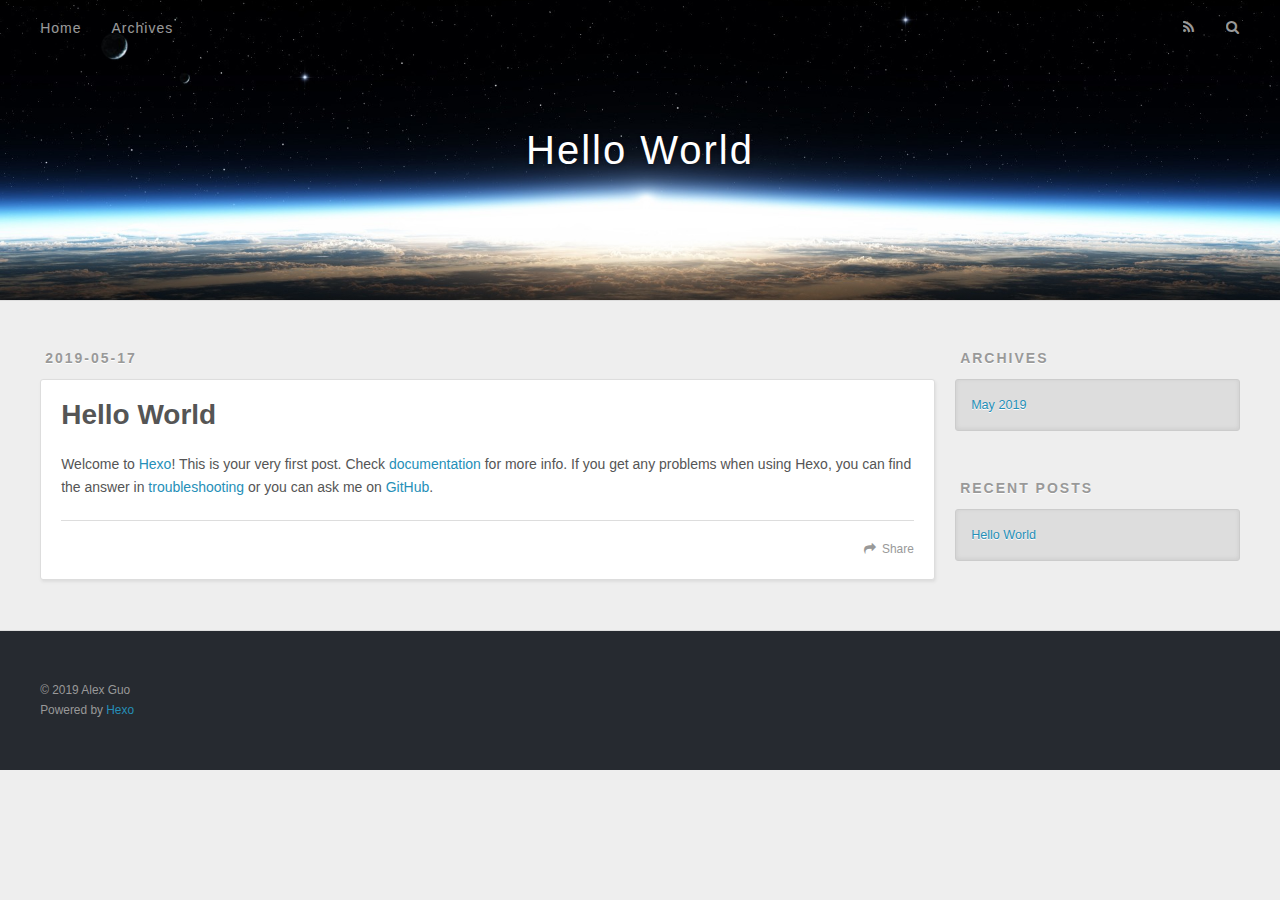
==== index.html @ f81eb91c "Site updated: 2019-05-17 14:21:00" ====
<!DOCTYPE html>
<html>
<head><meta name="generator" content="Hexo 3.8.0">
  <meta charset="utf-8">
  

  
  <title>Hello World</title>
  <meta name="viewport" content="width=device-width, initial-scale=1, maximum-scale=1">
  <meta property="og:type" content="website">
<meta property="og:title" content="Hello World">
<meta property="og:url" content="http://yoursite.com/index.html">
<meta property="og:site_name" content="Hello World">
<meta property="og:locale" content="default">
<meta name="twitter:card" content="summary">
<meta name="twitter:title" content="Hello World">
  
    <link rel="alternate" href="/atom.xml" title="Hello World" type="application/atom+xml">
  
  
    <link rel="icon" href="/favicon.png">
  
  
    <link href="//fonts.googleapis.com/css?family=Source+Code+Pro" rel="stylesheet" type="text/css">
  
  <link rel="stylesheet" href="/css/style.css">
</head>
</html>
<body>
  <div id="container">
    <div id="wrap">
      <header id="header">
  <div id="banner"></div>
  <div id="header-outer" class="outer">
    <div id="header-title" class="inner">
      <h1 id="logo-wrap">
        <a href="/" id="logo">Hello World</a>
      </h1>
      
    </div>
    <div id="header-inner" class="inner">
      <nav id="main-nav">
        <a id="main-nav-toggle" class="nav-icon"></a>
        
          <a class="main-nav-link" href="/">Home</a>
        
          <a class="main-nav-link" href="/archives">Archives</a>
        
      </nav>
      <nav id="sub-nav">
        
          <a id="nav-rss-link" class="nav-icon" href="/atom.xml" title="RSS Feed"></a>
        
        <a id="nav-search-btn" class="nav-icon" title="Search"></a>
      </nav>
      <div id="search-form-wrap">
        <form action="//google.com/search" method="get" accept-charset="UTF-8" class="search-form"><input type="search" name="q" class="search-form-input" placeholder="Search"><button type="submit" class="search-form-submit">&#xF002;</button><input type="hidden" name="sitesearch" value="http://yoursite.com"></form>
      </div>
    </div>
  </div>
</header>
      <div class="outer">
        <section id="main">
  
    <article id="post-hello-world" class="article article-type-post" itemscope itemprop="blogPost">
  <div class="article-meta">
    <a href="/2019/05/17/hello-world/" class="article-date">
  <time datetime="2019-05-17T05:44:57.804Z" itemprop="datePublished">2019-05-17</time>
</a>
    
  </div>
  <div class="article-inner">
    
    
      <header class="article-header">
        
  
    <h1 itemprop="name">
      <a class="article-title" href="/2019/05/17/hello-world/">Hello World</a>
    </h1>
  

      </header>
    
    <div class="article-entry" itemprop="articleBody">
      
        <p>Welcome to <a href="https://hexo.io/" target="_blank" rel="noopener">Hexo</a>! This is your very first post. Check <a href="https://hexo.io/docs/" target="_blank" rel="noopener">documentation</a> for more info. If you get any problems when using Hexo, you can find the answer in <a href="https://hexo.io/docs/troubleshooting.html" target="_blank" rel="noopener">troubleshooting</a> or you can ask me on <a href="https://github.com/hexojs/hexo/issues" target="_blank" rel="noopener">GitHub</a>.</p>

      
    </div>
    <footer class="article-footer">
      <a data-url="http://yoursite.com/2019/05/17/hello-world/" data-id="cjvrp2e180000jglfq7l2kq38" class="article-share-link">Share</a>
      
      
    </footer>
  </div>
  
</article>


  


</section>
        
          <aside id="sidebar">
  
    

  
    

  
    
  
    
  <div class="widget-wrap">
    <h3 class="widget-title">Archives</h3>
    <div class="widget">
      <ul class="archive-list"><li class="archive-list-item"><a class="archive-list-link" href="/archives/2019/05/">May 2019</a></li></ul>
    </div>
  </div>


  
    
  <div class="widget-wrap">
    <h3 class="widget-title">Recent Posts</h3>
    <div class="widget">
      <ul>
        
          <li>
            <a href="/2019/05/17/hello-world/">Hello World</a>
          </li>
        
      </ul>
    </div>
  </div>

  
</aside>
        
      </div>
      <footer id="footer">
  
  <div class="outer">
    <div id="footer-info" class="inner">
      &copy; 2019 Alex Guo<br>
      Powered by <a href="http://hexo.io/" target="_blank">Hexo</a>
    </div>
  </div>
</footer>
    </div>
    <nav id="mobile-nav">
  
    <a href="/" class="mobile-nav-link">Home</a>
  
    <a href="/archives" class="mobile-nav-link">Archives</a>
  
</nav>
    

<script src="//ajax.googleapis.com/ajax/libs/jquery/2.0.3/jquery.min.js"></script>


  <link rel="stylesheet" href="/fancybox/jquery.fancybox.css">
  <script src="/fancybox/jquery.fancybox.pack.js"></script>


<script src="/js/script.js"></script>



  </div>
</body>
</html>
---- css/style.css ----
body {
  width: 100%;
}
body:before,
body:after {
  content: "";
  display: table;
}
body:after {
  clear: both;
}
html,
body,
div,
span,
applet,
object,
iframe,
h1,
h2,
h3,
h4,
h5,
h6,
p,
blockquote,
pre,
a,
abbr,
acronym,
address,
big,
cite,
code,
del,
dfn,
em,
img,
ins,
kbd,
q,
s,
samp,
small,
strike,
strong,
sub,
sup,
tt,
var,
dl,
dt,
dd,
ol,
ul,
li,
fieldset,
form,
label,
legend,
table,
caption,
tbody,
tfoot,
thead,
tr,
th,
td {
  margin: 0;
  padding: 0;
  border: 0;
  outline: 0;
  font-weight: inherit;
  font-style: inherit;
  font-family: inherit;
  font-size: 100%;
  vertical-align: baseline;
}
body {
  line-height: 1;
  color: #000;
  background: #fff;
}
ol,
ul {
  list-style: none;
}
table {
  border-collapse: separate;
  border-spacing: 0;
  vertical-align: middle;
}
caption,
th,
td {
  text-align: left;
  font-weight: normal;
  vertical-align: middle;
}
a img {
  border: none;
}
input,
button {
  margin: 0;
  padding: 0;
}
input::-moz-focus-inner,
button::-moz-focus-inner {
  border: 0;
  padding: 0;
}
@font-face {
  font-family: FontAwesome;
  font-style: normal;
  font-weight: normal;
  src: url("fonts/fontawesome-webfont.eot?v=#4.0.3");
  src: url("fonts/fontawesome-webfont.eot?#iefix&v=#4.0.3") format("embedded-opentype"), url("fonts/fontawesome-webfont.woff?v=#4.0.3") format("woff"), url("fonts/fontawesome-webfont.ttf?v=#4.0.3") format("truetype"), url("fonts/fontawesome-webfont.svg#fontawesomeregular?v=#4.0.3") format("svg");
}
html,
body,
#container {
  height: 100%;
}
body {
  background: #eee;
  font: 14px -apple-system, BlinkMacSystemFont, "Segoe UI", "Roboto", "Oxygen", "Ubuntu", "Cantarell", "Fira Sans", "Droid Sans", "Helvetica Neue", sans-serif;
  -webkit-text-size-adjust: 100%;
}
.outer {
  max-width: 1220px;
  margin: 0 auto;
  padding: 0 20px;
}
.outer:before,
.outer:after {
  content: "";
  display: table;
}
.outer:after {
  clear: both;
}
.inner {
  display: inline;
  float: left;
  width: 98.33333333333333%;
  margin: 0 0.833333333333333%;
}
.left,
.alignleft {
  float: left;
}
.right,
.alignright {
  float: right;
}
.clear {
  clear: both;
}
#container {
  position: relative;
}
.mobile-nav-on {
  overflow: hidden;
}
#wrap {
  height: 100%;
  width: 100%;
  position: absolute;
  top: 0;
  left: 0;
  -webkit-transition: 0.2s ease-out;
  -moz-transition: 0.2s ease-out;
  -ms-transition: 0.2s ease-out;
  transition: 0.2s ease-out;
  z-index: 1;
  background: #eee;
}
.mobile-nav-on #wrap {
  left: 280px;
}
@media screen and (min-width: 768px) {
  #main {
    display: inline;
    float: left;
    width: 73.33333333333333%;
    margin: 0 0.833333333333333%;
  }
}
.article-date,
.article-category-link,
.archive-year,
.widget-title {
  text-decoration: none;
  text-transform: uppercase;
  letter-spacing: 2px;
  color: #999;
  margin-bottom: 1em;
  margin-left: 5px;
  line-height: 1em;
  text-shadow: 0 1px #fff;
  font-weight: bold;
}
.article-inner,
.archive-article-inner {
  background: #fff;
  -webkit-box-shadow: 1px 2px 3px #ddd;
  box-shadow: 1px 2px 3px #ddd;
  border: 1px solid #ddd;
  border-radius: 3px;
}
.article-entry h1,
.widget h1 {
  font-size: 2em;
}
.article-entry h2,
.widget h2 {
  font-size: 1.5em;
}
.article-entry h3,
.widget h3 {
  font-size: 1.3em;
}
.article-entry h4,
.widget h4 {
  font-size: 1.2em;
}
.article-entry h5,
.widget h5 {
  font-size: 1em;
}
.article-entry h6,
.widget h6 {
  font-size: 1em;
  color: #999;
}
.article-entry hr,
.widget hr {
  border: 1px dashed #ddd;
}
.article-entry strong,
.widget strong {
  font-weight: bold;
}
.article-entry em,
.widget em,
.article-entry cite,
.widget cite {
  font-style: italic;
}
.article-entry sup,
.widget sup,
.article-entry sub,
.widget sub {
  font-size: 0.75em;
  line-height: 0;
  position: relative;
  vertical-align: baseline;
}
.article-entry sup,
.widget sup {
  top: -0.5em;
}
.article-entry sub,
.widget sub {
  bottom: -0.2em;
}
.article-entry small,
.widget small {
  font-size: 0.85em;
}
.article-entry acronym,
.widget acronym,
.article-entry abbr,
.widget abbr {
  border-bottom: 1px dotted;
}
.article-entry ul,
.widget ul,
.article-entry ol,
.widget ol,
.article-entry dl,
.widget dl {
  margin: 0 20px;
  line-height: 1.6em;
}
.article-entry ul ul,
.widget ul ul,
.article-entry ol ul,
.widget ol ul,
.article-entry ul ol,
.widget ul ol,
.article-entry ol ol,
.widget ol ol {
  margin-top: 0;
  margin-bottom: 0;
}
.article-entry ul,
.widget ul {
  list-style: disc;
}
.article-entry ol,
.widget ol {
  list-style: decimal;
}
.article-entry dt,
.widget dt {
  font-weight: bold;
}
#header {
  height: 300px;
  position: relative;
  border-bottom: 1px solid #ddd;
}
#header:before,
#header:after {
  content: "";
  position: absolute;
  left: 0;
  right: 0;
  height: 40px;
}
#header:before {
  top: 0;
  background: -webkit-linear-gradient(rgba(0,0,0,0.2), transparent);
  background: -moz-linear-gradient(rgba(0,0,0,0.2), transparent);
  background: -ms-linear-gradient(rgba(0,0,0,0.2), transparent);
  background: linear-gradient(rgba(0,0,0,0.2), transparent);
}
#header:after {
  bottom: 0;
  background: -webkit-linear-gradient(transparent, rgba(0,0,0,0.2));
  background: -moz-linear-gradient(transparent, rgba(0,0,0,0.2));
  background: -ms-linear-gradient(transparent, rgba(0,0,0,0.2));
  background: linear-gradient(transparent, rgba(0,0,0,0.2));
}
#header-outer {
  height: 100%;
  position: relative;
}
#header-inner {
  position: relative;
  overflow: hidden;
}
#banner {
  position: absolute;
  top: 0;
  left: 0;
  width: 100%;
  height: 100%;
  background: url("images/banner.jpg") center #000;
  -webkit-background-size: cover;
  -moz-background-size: cover;
  background-size: cover;
  z-index: -1;
}
#header-title {
  text-align: center;
  height: 40px;
  position: absolute;
  top: 50%;
  left: 0;
  margin-top: -20px;
}
#logo,
#subtitle {
  text-decoration: none;
  color: #fff;
  font-weight: 300;
  text-shadow: 0 1px 4px rgba(0,0,0,0.3);
}
#logo {
  font-size: 40px;
  line-height: 40px;
  letter-spacing: 2px;
}
#subtitle {
  font-size: 16px;
  line-height: 16px;
  letter-spacing: 1px;
}
#subtitle-wrap {
  margin-top: 16px;
}
#main-nav {
  float: left;
  margin-left: -15px;
}
.nav-icon,
.main-nav-link {
  float: left;
  color: #fff;
  opacity: 0.6;
  text-decoration: none;
  text-shadow: 0 1px rgba(0,0,0,0.2);
  -webkit-transition: opacity 0.2s;
  -moz-transition: opacity 0.2s;
  -ms-transition: opacity 0.2s;
  transition: opacity 0.2s;
  display: block;
  padding: 20px 15px;
}
.nav-icon:hover,
.main-nav-link:hover {
  opacity: 1;
}
.nav-icon {
  font-family: FontAwesome;
  text-align: center;
  font-size: 14px;
  width: 14px;
  height: 14px;
  padding: 20px 15px;
  position: relative;
  cursor: pointer;
}
.main-nav-link {
  font-weight: 300;
  letter-spacing: 1px;
}
@media screen and (max-width: 479px) {
  .main-nav-link {
    display: none;
  }
}
#main-nav-toggle {
  display: none;
}
#main-nav-toggle:before {
  content: "\f0c9";
}
@media screen and (max-width: 479px) {
  #main-nav-toggle {
    display: block;
  }
}
#sub-nav {
  float: right;
  margin-right: -15px;
}
#nav-rss-link:before {
  content: "\f09e";
}
#nav-search-btn:before {
  content: "\f002";
}
#search-form-wrap {
  position: absolute;
  top: 15px;
  width: 150px;
  height: 30px;
  right: -150px;
  opacity: 0;
  -webkit-transition: 0.2s ease-out;
  -moz-transition: 0.2s ease-out;
  -ms-transition: 0.2s ease-out;
  transition: 0.2s ease-out;
}
#search-form-wrap.on {
  opacity: 1;
  right: 0;
}
@media screen and (max-width: 479px) {
  #search-form-wrap {
    width: 100%;
    right: -100%;
  }
}
.search-form {
  position: absolute;
  top: 0;
  left: 0;
  right: 0;
  background: #fff;
  padding: 5px 15px;
  border-radius: 15px;
  -webkit-box-shadow: 0 0 10px rgba(0,0,0,0.3);
  box-shadow: 0 0 10px rgba(0,0,0,0.3);
}
.search-form-input {
  border: none;
  background: none;
  color: #555;
  width: 100%;
  font: 13px -apple-system, BlinkMacSystemFont, "Segoe UI", "Roboto", "Oxygen", "Ubuntu", "Cantarell", "Fira Sans", "Droid Sans", "Helvetica Neue", sans-serif;
  outline: none;
}
.search-form-input::-webkit-search-results-decoration,
.search-form-input::-webkit-search-cancel-button {
  -webkit-appearance: none;
}
.search-form-submit {
  position: absolute;
  top: 50%;
  right: 10px;
  margin-top: -7px;
  font: 13px FontAwesome;
  border: none;
  background: none;
  color: #bbb;
  cursor: pointer;
}
.search-form-submit:hover,
.search-form-submit:focus {
  color: #777;
}
.article {
  margin: 50px 0;
}
.article-inner {
  overflow: hidden;
}
.article-meta:before,
.article-meta:after {
  content: "";
  display: table;
}
.article-meta:after {
  clear: both;
}
.article-date {
  float: left;
}
.article-category {
  float: left;
  line-height: 1em;
  color: #ccc;
  text-shadow: 0 1px #fff;
  margin-left: 8px;
}
.article-category:before {
  content: "\2022";
}
.article-category-link {
  margin: 0 12px 1em;
}
.article-header {
  padding: 20px 20px 0;
}
.article-title {
  text-decoration: none;
  font-size: 2em;
  font-weight: bold;
  color: #555;
  line-height: 1.1em;
  -webkit-transition: color 0.2s;
  -moz-transition: color 0.2s;
  -ms-transition: color 0.2s;
  transition: color 0.2s;
}
a.article-title:hover {
  color: #258fb8;
}
.article-entry {
  color: #555;
  padding: 0 20px;
}
.article-entry:before,
.article-entry:after {
  content: "";
  display: table;
}
.article-entry:after {
  clear: both;
}
.article-entry p,
.article-entry table {
  line-height: 1.6em;
  margin: 1.6em 0;
}
.article-entry h1,
.article-entry h2,
.article-entry h3,
.article-entry h4,
.article-entry h5,
.article-entry h6 {
  font-weight: bold;
}
.article-entry h1,
.article-entry h2,
.article-entry h3,
.article-entry h4,
.article-entry h5,
.article-entry h6 {
  line-height: 1.1em;
  margin: 1.1em 0;
}
.article-entry a {
  color: #258fb8;
  text-decoration: none;
}
.article-entry a:hover {
  text-decoration: underline;
}
.article-entry ul,
.article-entry ol,
.article-entry dl {
  margin-top: 1.6em;
  margin-bottom: 1.6em;
}
.article-entry img,
.article-entry video {
  max-width: 100%;
  height: auto;
  display: block;
  margin: auto;
}
.article-entry iframe {
  border: none;
}
.article-entry table {
  width: 100%;
  border-collapse: collapse;
  border-spacing: 0;
}
.article-entry th {
  font-weight: bold;
  border-bottom: 3px solid #ddd;
  padding-bottom: 0.5em;
}
.article-entry td {
  border-bottom: 1px solid #ddd;
  padding: 10px 0;
}
.article-entry blockquote {
  font-family: Georgia, "Times New Roman", serif;
  font-size: 1.4em;
  margin: 1.6em 20px;
  text-align: center;
}
.article-entry blockquote footer {
  font-size: 14px;
  margin: 1.6em 0;
  font-family: -apple-system, BlinkMacSystemFont, "Segoe UI", "Roboto", "Oxygen", "Ubuntu", "Cantarell", "Fira Sans", "Droid Sans", "Helvetica Neue", sans-serif;
}
.article-entry blockquote footer cite:before {
  content: "—";
  padding: 0 0.5em;
}
.article-entry .pullquote {
  text-align: left;
  width: 45%;
  margin: 0;
}
.article-entry .pullquote.left {
  margin-left: 0.5em;
  margin-right: 1em;
}
.article-entry .pullquote.right {
  margin-right: 0.5em;
  margin-left: 1em;
}
.article-entry .caption {
  color: #999;
  display: block;
  font-size: 0.9em;
  margin-top: 0.5em;
  position: relative;
  text-align: center;
}
.article-entry .video-container {
  position: relative;
  padding-top: 56.25%;
  height: 0;
  overflow: hidden;
}
.article-entry .video-container iframe,
.article-entry .video-container object,
.article-entry .video-container embed {
  position: absolute;
  top: 0;
  left: 0;
  width: 100%;
  height: 100%;
  margin-top: 0;
}
.article-more-link a {
  display: inline-block;
  line-height: 1em;
  padding: 6px 15px;
  border-radius: 15px;
  background: #eee;
  color: #999;
  text-shadow: 0 1px #fff;
  text-decoration: none;
}
.article-more-link a:hover {
  background: #258fb8;
  color: #fff;
  text-decoration: none;
  text-shadow: 0 1px #1e7293;
}
.article-footer {
  font-size: 0.85em;
  line-height: 1.6em;
  border-top: 1px solid #ddd;
  padding-top: 1.6em;
  margin: 0 20px 20px;
}
.article-footer:before,
.article-footer:after {
  content: "";
  display: table;
}
.article-footer:after {
  clear: both;
}
.article-footer a {
  color: #999;
  text-decoration: none;
}
.article-footer a:hover {
  color: #555;
}
.article-tag-list-item {
  float: left;
  margin-right: 10px;
}
.article-tag-list-link:before {
  content: "#";
}
.article-comment-link {
  float: right;
}
.article-comment-link:before {
  content: "\f075";
  font-family: FontAwesome;
  padding-right: 8px;
}
.article-share-link {
  cursor: pointer;
  float: right;
  margin-left: 20px;
}
.article-share-link:before {
  content: "\f064";
  font-family: FontAwesome;
  padding-right: 6px;
}
#article-nav {
  position: relative;
}
#article-nav:before,
#article-nav:after {
  content: "";
  display: table;
}
#article-nav:after {
  clear: both;
}
@media screen and (min-width: 768px) {
  #article-nav {
    margin: 50px 0;
  }
  #article-nav:before {
    width: 8px;
    height: 8px;
    position: absolute;
    top: 50%;
    left: 50%;
    margin-top: -4px;
    margin-left: -4px;
    content: "";
    border-radius: 50%;
    background: #ddd;
    -webkit-box-shadow: 0 1px 2px #fff;
    box-shadow: 0 1px 2px #fff;
  }
}
.article-nav-link-wrap {
  text-decoration: none;
  text-shadow: 0 1px #fff;
  color: #999;
  -webkit-box-sizing: border-box;
  -moz-box-sizing: border-box;
  box-sizing: border-box;
  margin-top: 50px;
  text-align: center;
  display: block;
}
.article-nav-link-wrap:hover {
  color: #555;
}
@media screen and (min-width: 768px) {
  .article-nav-link-wrap {
    width: 50%;
    margin-top: 0;
  }
}
@media screen and (min-width: 768px) {
  #article-nav-newer {
    float: left;
    text-align: right;
    padding-right: 20px;
  }
}
@media screen and (min-width: 768px) {
  #article-nav-older {
    float: right;
    text-align: left;
    padding-left: 20px;
  }
}
.article-nav-caption {
  text-transform: uppercase;
  letter-spacing: 2px;
  color: #ddd;
  line-height: 1em;
  font-weight: bold;
}
#article-nav-newer .article-nav-caption {
  margin-right: -2px;
}
.article-nav-title {
  font-size: 0.85em;
  line-height: 1.6em;
  margin-top: 0.5em;
}
.article-share-box {
  position: absolute;
  display: none;
  background: #fff;
  -webkit-box-shadow: 1px 2px 10px rgba(0,0,0,0.2);
  box-shadow: 1px 2px 10px rgba(0,0,0,0.2);
  border-radius: 3px;
  margin-left: -145px;
  overflow: hidden;
  z-index: 1;
}
.article-share-box.on {
  display: block;
}
.article-share-input {
  width: 100%;
  background: none;
  -webkit-box-sizing: border-box;
  -moz-box-sizing: border-box;
  box-sizing: border-box;
  font: 14px -apple-system, BlinkMacSystemFont, "Segoe UI", "Roboto", "Oxygen", "Ubuntu", "Cantarell", "Fira Sans", "Droid Sans", "Helvetica Neue", sans-serif;
  padding: 0 15px;
  color: #555;
  outline: none;
  border: 1px solid #ddd;
  border-radius: 3px 3px 0 0;
  height: 36px;
  line-height: 36px;
}
.article-share-links {
  background: #eee;
}
.article-share-links:before,
.article-share-links:after {
  content: "";
  display: table;
}
.article-share-links:after {
  clear: both;
}
.article-share-twitter,
.article-share-facebook,
.article-share-pinterest,
.article-share-google {
  width: 50px;
  height: 36px;
  display: block;
  float: left;
  position: relative;
  color: #999;
  text-shadow: 0 1px #fff;
}
.article-share-twitter:before,
.article-share-facebook:before,
.article-share-pinterest:before,
.article-share-google:before {
  font-size: 20px;
  font-family: FontAwesome;
  width: 20px;
  height: 20px;
  position: absolute;
  top: 50%;
  left: 50%;
  margin-top: -10px;
  margin-left: -10px;
  text-align: center;
}
.article-share-twitter:hover,
.article-share-facebook:hover,
.article-share-pinterest:hover,
.article-share-google:hover {
  color: #fff;
}
.article-share-twitter:before {
  content: "\f099";
}
.article-share-twitter:hover {
  background: #00aced;
  text-shadow: 0 1px #008abe;
}
.article-share-facebook:before {
  content: "\f09a";
}
.article-share-facebook:hover {
  background: #3b5998;
  text-shadow: 0 1px #2f477a;
}
.article-share-pinterest:before {
  content: "\f0d2";
}
.article-share-pinterest:hover {
  background: #cb2027;
  text-shadow: 0 1px #a21a1f;
}
.article-share-google:before {
  content: "\f0d5";
}
.article-share-google:hover {
  background: #dd4b39;
  text-shadow: 0 1px #be3221;
}
.article-gallery {
  background: #000;
  position: relative;
}
.article-gallery-photos {
  position: relative;
  overflow: hidden;
}
.article-gallery-img {
  display: none;
  max-width: 100%;
}
.article-gallery-img:first-child {
  display: block;
}
.article-gallery-img.loaded {
  position: absolute;
  display: block;
}
.article-gallery-img img {
  display: block;
  max-width: 100%;
  margin: 0 auto;
}
#comments {
  background: #fff;
  -webkit-box-shadow: 1px 2px 3px #ddd;
  box-shadow: 1px 2px 3px #ddd;
  padding: 20px;
  border: 1px solid #ddd;
  border-radius: 3px;
  margin: 50px 0;
}
#comments a {
  color: #258fb8;
}
.archives-wrap {
  margin: 50px 0;
}
.archives:before,
.archives:after {
  content: "";
  display: table;
}
.archives:after {
  clear: both;
}
.archive-year-wrap {
  margin-bottom: 1em;
}
.archives {
  -webkit-column-gap: 10px;
  -moz-column-gap: 10px;
  column-gap: 10px;
}
@media screen and (min-width: 480px) and (max-width: 767px) {
  .archives {
    -webkit-column-count: 2;
    -moz-column-count: 2;
    column-count: 2;
  }
}
@media screen and (min-width: 768px) {
  .archives {
    -webkit-column-count: 3;
    -moz-column-count: 3;
    column-count: 3;
  }
}
.archive-article {
  -webkit-column-break-inside: avoid;
  page-break-inside: avoid;
  overflow: hidden;
  break-inside: avoid-column;
}
.archive-article-inner {
  padding: 10px;
  margin-bottom: 15px;
}
.archive-article-title {
  text-decoration: none;
  font-weight: bold;
  color: #555;
  -webkit-transition: color 0.2s;
  -moz-transition: color 0.2s;
  -ms-transition: color 0.2s;
  transition: color 0.2s;
  line-height: 1.6em;
}
.archive-article-title:hover {
  color: #258fb8;
}
.archive-article-footer {
  margin-top: 1em;
}
.archive-article-date {
  color: #999;
  text-decoration: none;
  font-size: 0.85em;
  line-height: 1em;
  margin-bottom: 0.5em;
  display: block;
}
#page-nav {
  margin: 50px auto;
  background: #fff;
  -webkit-box-shadow: 1px 2px 3px #ddd;
  box-shadow: 1px 2px 3px #ddd;
  border: 1px solid #ddd;
  border-radius: 3px;
  text-align: center;
  color: #999;
  overflow: hidden;
}
#page-nav:before,
#page-nav:after {
  content: "";
  display: table;
}
#page-nav:after {
  clear: both;
}
#page-nav a,
#page-nav span {
  padding: 10px 20px;
  line-height: 1;
  height: 2ex;
}
#page-nav a {
  color: #999;
  text-decoration: none;
}
#page-nav a:hover {
  background: #999;
  color: #fff;
}
#page-nav .prev {
  float: left;
}
#page-nav .next {
  float: right;
}
#page-nav .page-number {
  display: inline-block;
}
@media screen and (max-width: 479px) {
  #page-nav .page-number {
    display: none;
  }
}
#page-nav .current {
  color: #555;
  font-weight: bold;
}
#page-nav .space {
  color: #ddd;
}
#footer {
  background: #262a30;
  padding: 50px 0;
  border-top: 1px solid #ddd;
  color: #999;
}
#footer a {
  color: #258fb8;
  text-decoration: none;
}
#footer a:hover {
  text-decoration: underline;
}
#footer-info {
  line-height: 1.6em;
  font-size: 0.85em;
}
.article-entry pre,
.article-entry .highlight {
  background: #2d2d2d;
  margin: 0 -20px;
  padding: 15px 20px;
  border-style: solid;
  border-color: #ddd;
  border-width: 1px 0;
  overflow: auto;
  color: #ccc;
  line-height: 22.400000000000002px;
}
.article-entry .highlight .gutter pre,
.article-entry .gist .gist-file .gist-data .line-numbers {
  color: #666;
  font-size: 0.85em;
}
.article-entry pre,
.article-entry code {
  font-family: "Source Code Pro", Consolas, Monaco, Menlo, Consolas, monospace;
}
.article-entry code {
  background: #eee;
  text-shadow: 0 1px #fff;
  padding: 0 0.3em;
}
.article-entry pre code {
  background: none;
  text-shadow: none;
  padding: 0;
}
.article-entry .highlight pre {
  border: none;
  margin: 0;
  padding: 0;
}
.article-entry .highlight table {
  margin: 0;
  width: auto;
}
.article-entry .highlight td {
  border: none;
  padding: 0;
}
.article-entry .highlight figcaption {
  font-size: 0.85em;
  color: #999;
  line-height: 1em;
  margin-bottom: 1em;
}
.article-entry .highlight figcaption:before,
.article-entry .highlight figcaption:after {
  content: "";
  display: table;
}
.article-entry .highlight figcaption:after {
  clear: both;
}
.article-entry .highlight figcaption a {
  float: right;
}
.article-entry .highlight .gutter pre {
  text-align: right;
  padding-right: 20px;
}
.article-entry .highlight .line {
  height: 22.400000000000002px;
}
.article-entry .highlight .line.marked {
  background: #515151;
}
.article-entry .gist {
  margin: 0 -20px;
  border-style: solid;
  border-color: #ddd;
  border-width: 1px 0;
  background: #2d2d2d;
  padding: 15px 20px 15px 0;
}
.article-entry .gist .gist-file {
  border: none;
  font-family: "Source Code Pro", Consolas, Monaco, Menlo, Consolas, monospace;
  margin: 0;
}
.article-entry .gist .gist-file .gist-data {
  background: none;
  border: none;
}
.article-entry .gist .gist-file .gist-data .line-numbers {
  background: none;
  border: none;
  padding: 0 20px 0 0;
}
.article-entry .gist .gist-file .gist-data .line-data {
  padding: 0 !important;
}
.article-entry .gist .gist-file .highlight {
  margin: 0;
  padding: 0;
  border: none;
}
.article-entry .gist .gist-file .gist-meta {
  background: #2d2d2d;
  color: #999;
  font: 0.85em -apple-system, BlinkMacSystemFont, "Segoe UI", "Roboto", "Oxygen", "Ubuntu", "Cantarell", "Fira Sans", "Droid Sans", "Helvetica Neue", sans-serif;
  text-shadow: 0 0;
  padding: 0;
  margin-top: 1em;
  margin-left: 20px;
}
.article-entry .gist .gist-file .gist-meta a {
  color: #258fb8;
  font-weight: normal;
}
.article-entry .gist .gist-file .gist-meta a:hover {
  text-decoration: underline;
}
pre .comment,
pre .title {
  color: #999;
}
pre .variable,
pre .attribute,
pre .tag,
pre .regexp,
pre .ruby .constant,
pre .xml .tag .title,
pre .xml .pi,
pre .xml .doctype,
pre .html .doctype,
pre .css .id,
pre .css .class,
pre .css .pseudo {
  color: #f2777a;
}
pre .number,
pre .preprocessor,
pre .built_in,
pre .literal,
pre .params,
pre .constant {
  color: #f99157;
}
pre .class,
pre .ruby .class .title,
pre .css .rules .attribute {
  color: #9c9;
}
pre .string,
pre .value,
pre .inheritance,
pre .header,
pre .ruby .symbol,
pre .xml .cdata {
  color: #9c9;
}
pre .css .hexcolor {
  color: #6cc;
}
pre .function,
pre .python .decorator,
pre .python .title,
pre .ruby .function .title,
pre .ruby .title .keyword,
pre .perl .sub,
pre .javascript .title,
pre .coffeescript .title {
  color: #69c;
}
pre .keyword,
pre .javascript .function {
  color: #c9c;
}
@media screen and (max-width: 479px) {
  #mobile-nav {
    position: absolute;
    top: 0;
    left: 0;
    width: 280px;
    height: 100%;
    background: #191919;
    border-right: 1px solid #fff;
  }
}
@media screen and (max-width: 479px) {
  .mobile-nav-link {
    display: block;
    color: #999;
    text-decoration: none;
    padding: 15px 20px;
    font-weight: bold;
  }
  .mobile-nav-link:hover {
    color: #fff;
  }
}
@media screen and (min-width: 768px) {
  #sidebar {
    display: inline;
    float: left;
    width: 23.333333333333332%;
    margin: 0 0.833333333333333%;
  }
}
.widget-wrap {
  margin: 50px 0;
}
.widget {
  color: #777;
  text-shadow: 0 1px #fff;
  background: #ddd;
  -webkit-box-shadow: 0 -1px 4px #ccc inset;
  box-shadow: 0 -1px 4px #ccc inset;
  border: 1px solid #ccc;
  padding: 15px;
  border-radius: 3px;
}
.widget a {
  color: #258fb8;
  text-decoration: none;
}
.widget a:hover {
  text-decoration: underline;
}
.widget ul ul,
.widget ol ul,
.widget dl ul,
.widget ul ol,
.widget ol ol,
.widget dl ol,
.widget ul dl,
.widget ol dl,
.widget dl dl {
  margin-left: 15px;
  list-style: disc;
}
.widget {
  line-height: 1.6em;
  word-wrap: break-word;
  font-size: 0.9em;
}
.widget ul,
.widget ol {
  list-style: none;
  margin: 0;
}
.widget ul ul,
.widget ol ul,
.widget ul ol,
.widget ol ol {
  margin: 0 20px;
}
.widget ul ul,
.widget ol ul {
  list-style: disc;
}
.widget ul ol,
.widget ol ol {
  list-style: decimal;
}
.category-list-count,
.tag-list-count,
.archive-list-count {
  padding-left: 5px;
  color: #999;
  font-size: 0.85em;
}
.category-list-count:before,
.tag-list-count:before,
.archive-list-count:before {
  content: "(";
}
.category-list-count:after,
.tag-list-count:after,
.archive-list-count:after {
  content: ")";
}
.tagcloud a {
  margin-right: 5px;
  display: inline-block;
}
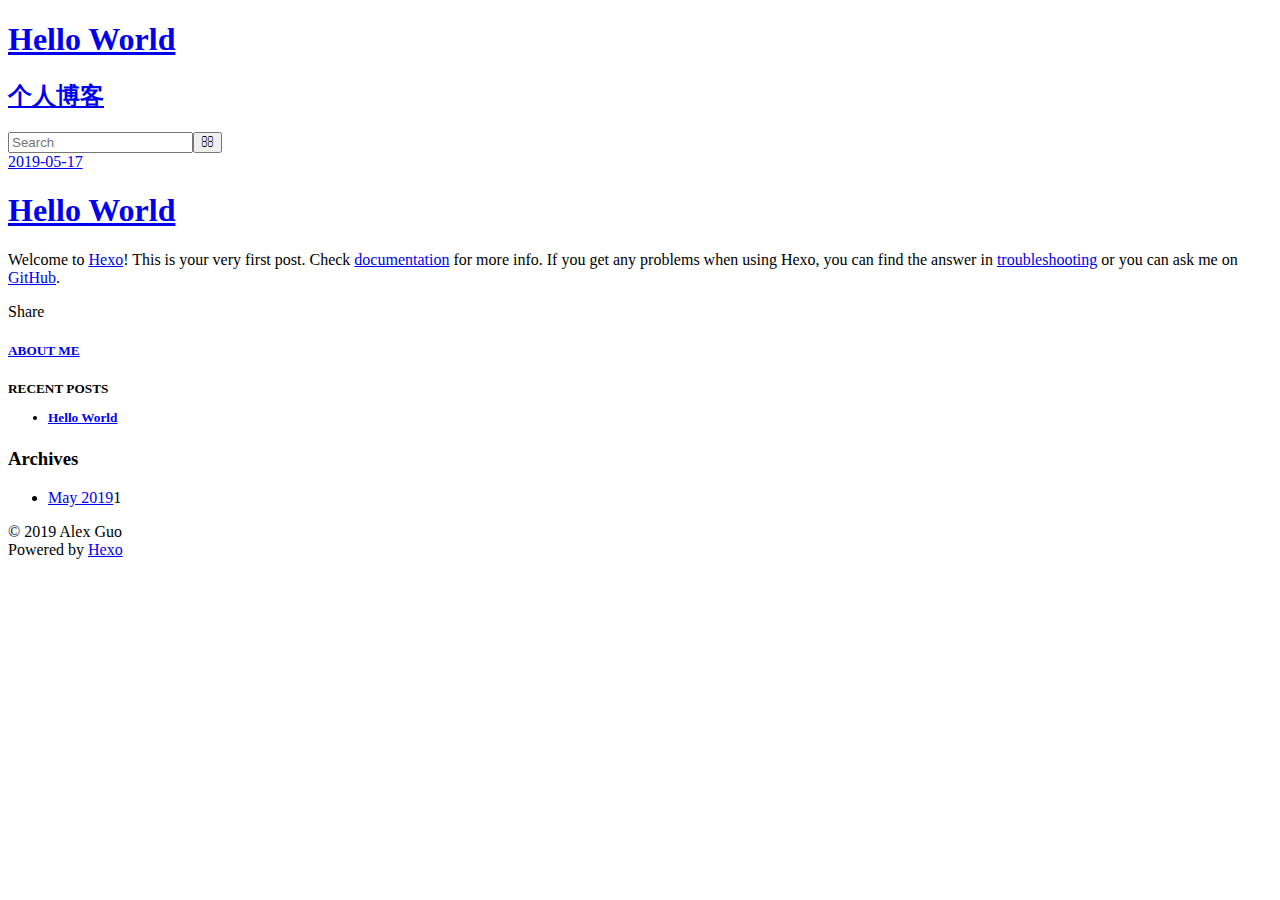
==== commit 8419b719: "Site updated: 2019-05-17 14:25:16" ====
--- a/index.html
+++ b/index.html
@@ -2,8 +2,6 @@
 <html>
 <head><meta name="generator" content="Hexo 3.8.0">
   <meta charset="utf-8">
-  
-
   
   <title>Hello World</title>
   <meta name="viewport" content="width=device-width, initial-scale=1, maximum-scale=1">
@@ -15,15 +13,13 @@
 <meta name="twitter:card" content="summary">
 <meta name="twitter:title" content="Hello World">
   
-    <link rel="alternate" href="/atom.xml" title="Hello World" type="application/atom+xml">
-  
-  
-    <link rel="icon" href="/favicon.png">
   
   
     <link href="//fonts.googleapis.com/css?family=Source+Code+Pro" rel="stylesheet" type="text/css">
   
   <link rel="stylesheet" href="/css/style.css">
+  
+
 </head>
 </html>
 <body>
@@ -37,19 +33,17 @@
         <a href="/" id="logo">Hello World</a>
       </h1>
       
+        <h2 id="subtitle-wrap">
+          <a href="/" id="subtitle">个人博客</a>
+        </h2>
+      
     </div>
     <div id="header-inner" class="inner">
       <nav id="main-nav">
         <a id="main-nav-toggle" class="nav-icon"></a>
         
-          <a class="main-nav-link" href="/">Home</a>
-        
-          <a class="main-nav-link" href="/archives">Archives</a>
-        
       </nav>
       <nav id="sub-nav">
-        
-          <a id="nav-rss-link" class="nav-icon" href="/atom.xml" title="RSS Feed"></a>
         
         <a id="nav-search-btn" class="nav-icon" title="Search"></a>
       </nav>
@@ -89,7 +83,7 @@
       
     </div>
     <footer class="article-footer">
-      <a data-url="http://yoursite.com/2019/05/17/hello-world/" data-id="cjvrp2e180000jglfq7l2kq38" class="article-share-link">Share</a>
+      <a data-url="http://yoursite.com/2019/05/17/hello-world/" data-id="cjvrp7uyl0000ozlfxs4bjruu" class="article-share-link">Share</a>
       
       
     </footer>
@@ -100,42 +94,65 @@
 
   
 
-
 </section>
         
           <aside id="sidebar">
   
-    
+    <!-- Featured Tags -->
+
+  
+    <!-- Short About -->
+<section class="visible-md visible-lg">
+    <h5><a href="/about/">ABOUT ME</a></h5>
+    <div class="short-about">
+
+        
+
+        
+
+        <!-- SNS Link -->
+        <ul class="list-inline">
+            
+            
+            
+
+            
+
+            
+
+            
+            
+            
+            
+        </ul>
+    </div>
+</section>
 
   
     
+  <h5>RECENT POSTS
+  <div class="widget">
+    <ul>
+      
+        <li>
+          <a href="/2019/05/17/hello-world/">Hello World</a>
+        </li>
+      
+    </ul>
+  </div>
+</h5>
+  
+    <!-- Friends Blog -->
 
-  
-    
   
     
   <div class="widget-wrap">
     <h3 class="widget-title">Archives</h3>
     <div class="widget">
-      <ul class="archive-list"><li class="archive-list-item"><a class="archive-list-link" href="/archives/2019/05/">May 2019</a></li></ul>
+      <ul class="archive-list"><li class="archive-list-item"><a class="archive-list-link" href="/archives/2019/05/">May 2019</a><span class="archive-list-count">1</span></li></ul>
     </div>
   </div>
 
-
-  
-    
-  <div class="widget-wrap">
-    <h3 class="widget-title">Recent Posts</h3>
-    <div class="widget">
-      <ul>
-        
-          <li>
-            <a href="/2019/05/17/hello-world/">Hello World</a>
-          </li>
-        
-      </ul>
-    </div>
-  </div>
 
   
 </aside>
@@ -153,23 +170,14 @@
     </div>
     <nav id="mobile-nav">
   
-    <a href="/" class="mobile-nav-link">Home</a>
-  
-    <a href="/archives" class="mobile-nav-link">Archives</a>
-  
 </nav>
     
 
 <script src="//ajax.googleapis.com/ajax/libs/jquery/2.0.3/jquery.min.js"></script>
 
 
-  <link rel="stylesheet" href="/fancybox/jquery.fancybox.css">
-  <script src="/fancybox/jquery.fancybox.pack.js"></script>
-
 
 <script src="/js/script.js"></script>
-
-
 
   </div>
 </body>
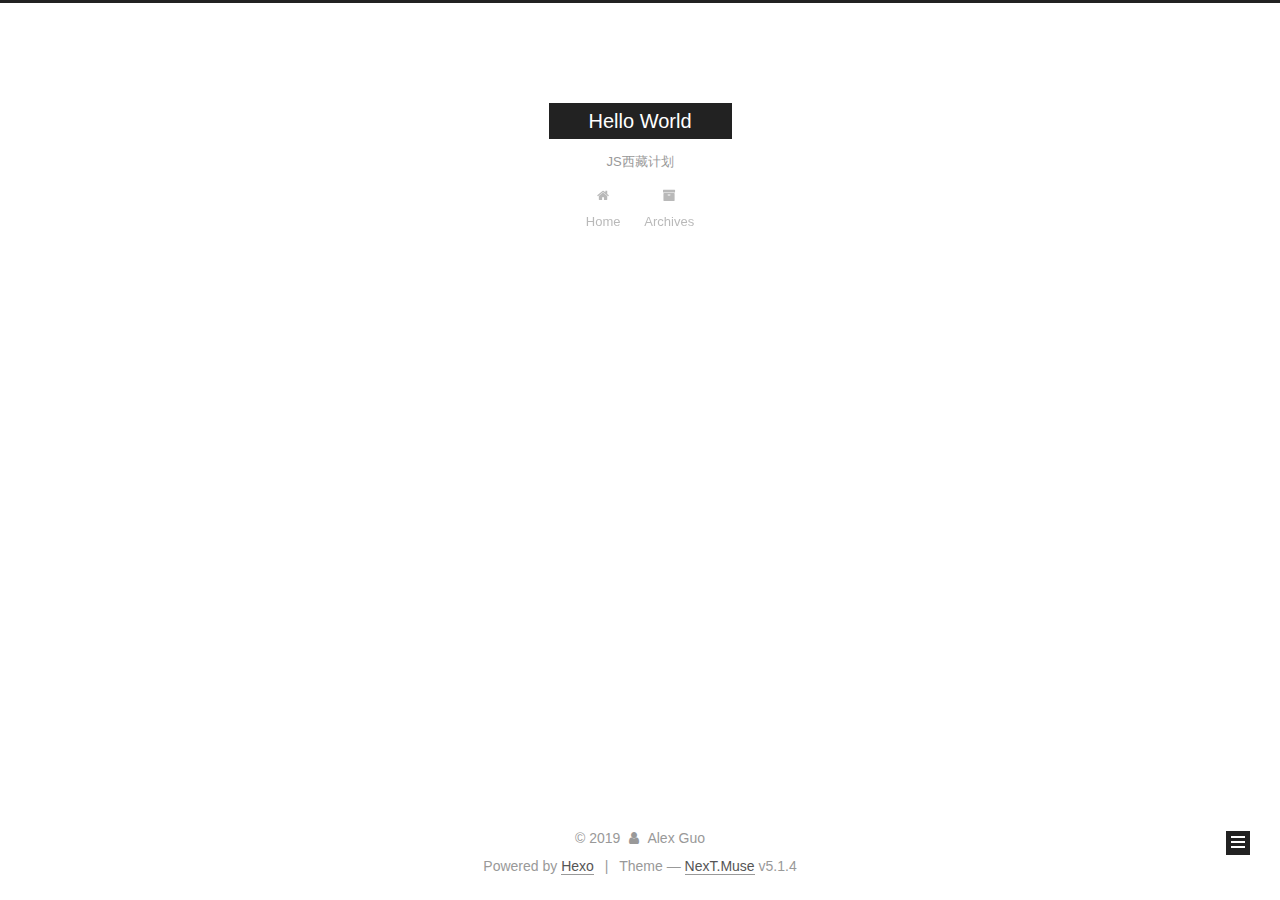
==== commit 9df006d4: "Site updated: 2019-05-17 14:35:00" ====
--- a/index.html
+++ b/index.html
@@ -1,184 +1,612 @@
 <!DOCTYPE html>
-<html>
+
+
+
+  
+
+
+<html class="theme-next muse use-motion" lang="zh">
 <head><meta name="generator" content="Hexo 3.8.0">
-  <meta charset="utf-8">
-  
-  <title>Hello World</title>
-  <meta name="viewport" content="width=device-width, initial-scale=1, maximum-scale=1">
-  <meta property="og:type" content="website">
+  <meta charset="UTF-8">
+<meta http-equiv="X-UA-Compatible" content="IE=edge">
+<meta name="viewport" content="width=device-width, initial-scale=1, maximum-scale=1">
+<meta name="theme-color" content="#222">
+
+
+
+
+
+
+
+
+
+<meta http-equiv="Cache-Control" content="no-transform">
+<meta http-equiv="Cache-Control" content="no-siteapp">
+
+
+
+
+
+
+
+
+
+
+
+
+
+
+
+
+  
+  
+  <link href="/lib/fancybox/source/jquery.fancybox.css?v=2.1.5" rel="stylesheet" type="text/css">
+
+
+
+
+
+
+
+<link href="/lib/font-awesome/css/font-awesome.min.css?v=4.6.2" rel="stylesheet" type="text/css">
+
+<link href="/css/main.css?v=5.1.4" rel="stylesheet" type="text/css">
+
+
+  <link rel="apple-touch-icon" sizes="180x180" href="/images/apple-touch-icon-next.png?v=5.1.4">
+
+
+  <link rel="icon" type="image/png" sizes="32x32" href="/images/favicon-32x32-next.png?v=5.1.4">
+
+
+  <link rel="icon" type="image/png" sizes="16x16" href="/images/favicon-16x16-next.png?v=5.1.4">
+
+
+  <link rel="mask-icon" href="/images/logo.svg?v=5.1.4" color="#222">
+
+
+
+
+
+  <meta name="keywords" content="Hexo, NexT">
+
+
+
+
+
+
+
+
+
+
+<meta name="description" content="Alex的个人博客，主要涉及到编程（JS，CSS, Node，Linux, shell等），个人提升学习.">
+<meta name="keywords" content="JS，CSS, Node">
+<meta property="og:type" content="website">
 <meta property="og:title" content="Hello World">
 <meta property="og:url" content="http://yoursite.com/index.html">
 <meta property="og:site_name" content="Hello World">
-<meta property="og:locale" content="default">
+<meta property="og:description" content="Alex的个人博客，主要涉及到编程（JS，CSS, Node，Linux, shell等），个人提升学习.">
+<meta property="og:locale" content="zh">
 <meta name="twitter:card" content="summary">
 <meta name="twitter:title" content="Hello World">
-  
-  
-  
-    <link href="//fonts.googleapis.com/css?family=Source+Code+Pro" rel="stylesheet" type="text/css">
-  
-  <link rel="stylesheet" href="/css/style.css">
-  
+<meta name="twitter:description" content="Alex的个人博客，主要涉及到编程（JS，CSS, Node，Linux, shell等），个人提升学习.">
+
+
+
+<script type="text/javascript" id="hexo.configurations">
+  var NexT = window.NexT || {};
+  var CONFIG = {
+    root: '/',
+    scheme: 'Muse',
+    version: '5.1.4',
+    sidebar: {"position":"left","display":"post","offset":12,"b2t":false,"scrollpercent":false,"onmobile":false},
+    fancybox: true,
+    tabs: true,
+    motion: {"enable":true,"async":false,"transition":{"post_block":"fadeIn","post_header":"slideDownIn","post_body":"slideDownIn","coll_header":"slideLeftIn","sidebar":"slideUpIn"}},
+    duoshuo: {
+      userId: '0',
+      author: 'Author'
+    },
+    algolia: {
+      applicationID: '',
+      apiKey: '',
+      indexName: '',
+      hits: {"per_page":10},
+      labels: {"input_placeholder":"Search for Posts","hits_empty":"We didn't find any results for the search: ${query}","hits_stats":"${hits} results found in ${time} ms"}
+    }
+  };
+</script>
+
+
+
+  <link rel="canonical" href="http://yoursite.com/">
+
+
+
+
+
+  <title>Hello World</title>
+  
+
+
+
+
+
+
+
 
 </head>
-</html>
-<body>
-  <div id="container">
-    <div id="wrap">
-      <header id="header">
-  <div id="banner"></div>
-  <div id="header-outer" class="outer">
-    <div id="header-title" class="inner">
-      <h1 id="logo-wrap">
-        <a href="/" id="logo">Hello World</a>
-      </h1>
-      
-        <h2 id="subtitle-wrap">
-          <a href="/" id="subtitle">个人博客</a>
-        </h2>
-      
+
+<body itemscope itemtype="http://schema.org/WebPage" lang="zh">
+
+  
+  
+    
+  
+
+  <div class="container sidebar-position-left 
+  page-home">
+    <div class="headband"></div>
+
+    <header id="header" class="header" itemscope itemtype="http://schema.org/WPHeader">
+      <div class="header-inner"><div class="site-brand-wrapper">
+  <div class="site-meta ">
+    
+
+    <div class="custom-logo-site-title">
+      <a href="/" class="brand" rel="start">
+        <span class="logo-line-before"><i></i></span>
+        <span class="site-title">Hello World</span>
+        <span class="logo-line-after"><i></i></span>
+      </a>
     </div>
-    <div id="header-inner" class="inner">
-      <nav id="main-nav">
-        <a id="main-nav-toggle" class="nav-icon"></a>
-        
-      </nav>
-      <nav id="sub-nav">
-        
-        <a id="nav-search-btn" class="nav-icon" title="Search"></a>
-      </nav>
-      <div id="search-form-wrap">
-        <form action="//google.com/search" method="get" accept-charset="UTF-8" class="search-form"><input type="search" name="q" class="search-form-input" placeholder="Search"><button type="submit" class="search-form-submit">&#xF002;</button><input type="hidden" name="sitesearch" value="http://yoursite.com"></form>
-      </div>
+      
+        <p class="site-subtitle">JS西藏计划</p>
+      
+  </div>
+
+  <div class="site-nav-toggle">
+    <button>
+      <span class="btn-bar"></span>
+      <span class="btn-bar"></span>
+      <span class="btn-bar"></span>
+    </button>
+  </div>
+</div>
+
+<nav class="site-nav">
+  
+
+  
+    <ul id="menu" class="menu">
+      
+        
+        <li class="menu-item menu-item-home">
+          <a href="/" rel="section">
+            
+              <i class="menu-item-icon fa fa-fw fa-home"></i> <br>
+            
+            Home
+          </a>
+        </li>
+      
+        
+        <li class="menu-item menu-item-archives">
+          <a href="/archives/" rel="section">
+            
+              <i class="menu-item-icon fa fa-fw fa-archive"></i> <br>
+            
+            Archives
+          </a>
+        </li>
+      
+
+      
+    </ul>
+  
+
+  
+</nav>
+
+
+
+ </div>
+    </header>
+
+    <main id="main" class="main">
+      <div class="main-inner">
+        <div class="content-wrap">
+          <div id="content" class="content">
+            
+  <section id="posts" class="posts-expand">
+    
+      
+
+  
+
+  
+  
+  
+
+  <article class="post post-type-normal" itemscope itemtype="http://schema.org/Article">
+  
+  
+  
+  <div class="post-block">
+    <link itemprop="mainEntityOfPage" href="http://yoursite.com/2019/05/17/hello-world/">
+
+    <span hidden itemprop="author" itemscope itemtype="http://schema.org/Person">
+      <meta itemprop="name" content="Alex Guo">
+      <meta itemprop="description" content>
+      <meta itemprop="image" content="/images/avatar.gif">
+    </span>
+
+    <span hidden itemprop="publisher" itemscope itemtype="http://schema.org/Organization">
+      <meta itemprop="name" content="Hello World">
+    </span>
+
+    
+      <header class="post-header">
+
+        
+        
+          <h1 class="post-title" itemprop="name headline">
+                
+                <a class="post-title-link" href="/2019/05/17/hello-world/" itemprop="url">Hello World</a></h1>
+        
+
+        <div class="post-meta">
+          <span class="post-time">
+            
+              <span class="post-meta-item-icon">
+                <i class="fa fa-calendar-o"></i>
+              </span>
+              
+                <span class="post-meta-item-text">Posted on</span>
+              
+              <time title="Post created" itemprop="dateCreated datePublished" datetime="2019-05-17T13:44:57+08:00">
+                2019-05-17
+              </time>
+            
+
+            
+
+            
+          </span>
+
+          
+
+          
+            
+          
+
+          
+          
+
+          
+
+          
+
+          
+
+        </div>
+      </header>
+    
+
+    
+    
+    
+    <div class="post-body" itemprop="articleBody">
+
+      
+      
+
+      
+        
+          
+            <p>Welcome to <a href="https://hexo.io/" target="_blank" rel="noopener">Hexo</a>! This is your very first post. Check <a href="https://hexo.io/docs/" target="_blank" rel="noopener">documentation</a> for more info. If you get any problems when using Hexo, you can find the answer in <a href="https://hexo.io/docs/troubleshooting.html" target="_blank" rel="noopener">troubleshooting</a> or you can ask me on <a href="https://github.com/hexojs/hexo/issues" target="_blank" rel="noopener">GitHub</a>.</p>
+
+          
+        
+      
+    </div>
+    
+    
+    
+
+    
+
+    
+
+    
+
+    <footer class="post-footer">
+      
+
+      
+
+      
+
+      
+      
+        <div class="post-eof"></div>
+      
+    </footer>
+  </div>
+  
+  
+  
+  </article>
+
+
+    
+  </section>
+
+  
+
+
+          </div>
+          
+
+
+          
+
+        </div>
+        
+          
+  
+  <div class="sidebar-toggle">
+    <div class="sidebar-toggle-line-wrap">
+      <span class="sidebar-toggle-line sidebar-toggle-line-first"></span>
+      <span class="sidebar-toggle-line sidebar-toggle-line-middle"></span>
+      <span class="sidebar-toggle-line sidebar-toggle-line-last"></span>
     </div>
   </div>
-</header>
-      <div class="outer">
-        <section id="main">
-  
-    <article id="post-hello-world" class="article article-type-post" itemscope itemprop="blogPost">
-  <div class="article-meta">
-    <a href="/2019/05/17/hello-world/" class="article-date">
-  <time datetime="2019-05-17T05:44:57.804Z" itemprop="datePublished">2019-05-17</time>
-</a>
-    
+
+  <aside id="sidebar" class="sidebar">
+    
+    <div class="sidebar-inner">
+
+      
+
+      
+
+      <section class="site-overview-wrap sidebar-panel sidebar-panel-active">
+        <div class="site-overview">
+          <div class="site-author motion-element" itemprop="author" itemscope itemtype="http://schema.org/Person">
+            
+              <p class="site-author-name" itemprop="name">Alex Guo</p>
+              <p class="site-description motion-element" itemprop="description">Alex的个人博客，主要涉及到编程（JS，CSS, Node，Linux, shell等），个人提升学习.</p>
+          </div>
+
+          <nav class="site-state motion-element">
+
+            
+              <div class="site-state-item site-state-posts">
+              
+                <a href="/archives/">
+              
+                  <span class="site-state-item-count">1</span>
+                  <span class="site-state-item-name">posts</span>
+                </a>
+              </div>
+            
+
+            
+
+            
+
+          </nav>
+
+          
+
+          
+
+          
+          
+
+          
+          
+
+          
+
+        </div>
+      </section>
+
+      
+
+      
+
+    </div>
+  </aside>
+
+
+        
+      </div>
+    </main>
+
+    <footer id="footer" class="footer">
+      <div class="footer-inner">
+        <div class="copyright">&copy; <span itemprop="copyrightYear">2019</span>
+  <span class="with-love">
+    <i class="fa fa-user"></i>
+  </span>
+  <span class="author" itemprop="copyrightHolder">Alex Guo</span>
+
+  
+</div>
+
+
+  <div class="powered-by">Powered by <a class="theme-link" target="_blank" href="https://hexo.io">Hexo</a></div>
+
+
+
+  <span class="post-meta-divider">|</span>
+
+
+
+  <div class="theme-info">Theme &mdash; <a class="theme-link" target="_blank" href="https://github.com/iissnan/hexo-theme-next">NexT.Muse</a> v5.1.4</div>
+
+
+
+
+        
+
+
+
+
+
+
+
+        
+      </div>
+    </footer>
+
+    
+      <div class="back-to-top">
+        <i class="fa fa-arrow-up"></i>
+        
+      </div>
+    
+
+    
+
   </div>
-  <div class="article-inner">
-    
-    
-      <header class="article-header">
-        
-  
-    <h1 itemprop="name">
-      <a class="article-title" href="/2019/05/17/hello-world/">Hello World</a>
-    </h1>
-  
-
-      </header>
-    
-    <div class="article-entry" itemprop="articleBody">
-      
-        <p>Welcome to <a href="https://hexo.io/" target="_blank" rel="noopener">Hexo</a>! This is your very first post. Check <a href="https://hexo.io/docs/" target="_blank" rel="noopener">documentation</a> for more info. If you get any problems when using Hexo, you can find the answer in <a href="https://hexo.io/docs/troubleshooting.html" target="_blank" rel="noopener">troubleshooting</a> or you can ask me on <a href="https://github.com/hexojs/hexo/issues" target="_blank" rel="noopener">GitHub</a>.</p>
-
-      
-    </div>
-    <footer class="article-footer">
-      <a data-url="http://yoursite.com/2019/05/17/hello-world/" data-id="cjvrp7uyl0000ozlfxs4bjruu" class="article-share-link">Share</a>
-      
-      
-    </footer>
-  </div>
-  
-</article>
-
-
-  
-
-</section>
-        
-          <aside id="sidebar">
-  
-    <!-- Featured Tags -->
-
-  
-    <!-- Short About -->
-<section class="visible-md visible-lg">
-    <h5><a href="/about/">ABOUT ME</a></h5>
-    <div class="short-about">
-
-        
-
-        
-
-        <!-- SNS Link -->
-        <ul class="list-inline">
-            
-            
-            
-
-            
-
-            
-
-            
-            
-            
-            
-        </ul>
-    </div>
-</section>
-
-  
-    
-  <h5>RECENT POSTS
-  <div class="widget">
-    <ul>
-      
-        <li>
-          <a href="/2019/05/17/hello-world/">Hello World</a>
-        </li>
-      
-    </ul>
-  </div>
-</h5>
-  
-    <!-- Friends Blog -->
-
-  
-    
-  <div class="widget-wrap">
-    <h3 class="widget-title">Archives</h3>
-    <div class="widget">
-      <ul class="archive-list"><li class="archive-list-item"><a class="archive-list-link" href="/archives/2019/05/">May 2019</a><span class="archive-list-count">1</span></li></ul>
-    </div>
-  </div>
-
-
-  
-</aside>
-        
-      </div>
-      <footer id="footer">
-  
-  <div class="outer">
-    <div id="footer-info" class="inner">
-      &copy; 2019 Alex Guo<br>
-      Powered by <a href="http://hexo.io/" target="_blank">Hexo</a>
-    </div>
-  </div>
-</footer>
-    </div>
-    <nav id="mobile-nav">
-  
-</nav>
-    
-
-<script src="//ajax.googleapis.com/ajax/libs/jquery/2.0.3/jquery.min.js"></script>
-
-
-
-<script src="/js/script.js"></script>
-
-  </div>
+
+  
+
+<script type="text/javascript">
+  if (Object.prototype.toString.call(window.Promise) !== '[object Function]') {
+    window.Promise = null;
+  }
+</script>
+
+
+
+
+
+
+
+
+
+  
+
+
+
+
+
+
+
+
+
+
+
+
+  
+  
+    <script type="text/javascript" src="/lib/jquery/index.js?v=2.1.3"></script>
+  
+
+  
+  
+    <script type="text/javascript" src="/lib/fastclick/lib/fastclick.min.js?v=1.0.6"></script>
+  
+
+  
+  
+    <script type="text/javascript" src="/lib/jquery_lazyload/jquery.lazyload.js?v=1.9.7"></script>
+  
+
+  
+  
+    <script type="text/javascript" src="/lib/velocity/velocity.min.js?v=1.2.1"></script>
+  
+
+  
+  
+    <script type="text/javascript" src="/lib/velocity/velocity.ui.min.js?v=1.2.1"></script>
+  
+
+  
+  
+    <script type="text/javascript" src="/lib/fancybox/source/jquery.fancybox.pack.js?v=2.1.5"></script>
+  
+
+
+  
+
+
+  <script type="text/javascript" src="/js/src/utils.js?v=5.1.4"></script>
+
+  <script type="text/javascript" src="/js/src/motion.js?v=5.1.4"></script>
+
+
+
+  
+  
+
+  
+
+  
+
+
+  <script type="text/javascript" src="/js/src/bootstrap.js?v=5.1.4"></script>
+
+
+
+  
+
+
+  
+
+
+
+
+	
+
+
+
+
+
+  
+
+
+
+
+
+  
+
+
+
+
+
+
+
+
+
+
+
+
+  
+
+
+
+
+
+  
+
+  
+
+  
+
+  
+  
+
+  
+
+  
+
+  
+
 </body>
-</html>+</html>
--- a/css/main.css
+++ b/css/main.css
@@ -0,0 +1,2662 @@
+/* normalize.css v3.0.2 | MIT License | git.io/normalize */
+html {
+  font-family: sans-serif; /* 1 */
+  -ms-text-size-adjust: 100%; /* 2 */
+  -webkit-text-size-adjust: 100%; /* 2 */
+}
+body {
+  margin: 0;
+}
+article,
+aside,
+details,
+figcaption,
+figure,
+footer,
+header,
+hgroup,
+main,
+menu,
+nav,
+section,
+summary {
+  display: block;
+}
+audio,
+canvas,
+progress,
+video {
+  display: inline-block; /* 1 */
+  vertical-align: baseline; /* 2 */
+}
+audio:not([controls]) {
+  display: none;
+  height: 0;
+}
+[hidden],
+template {
+  display: none;
+}
+a {
+  background-color: transparent;
+}
+a:active,
+a:hover {
+  outline: 0;
+}
+abbr[title] {
+  border-bottom: 1px dotted;
+}
+b,
+strong {
+  font-weight: bold;
+}
+dfn {
+  font-style: italic;
+}
+h1 {
+  font-size: 2em;
+  margin: 0.67em 0;
+}
+mark {
+  background: #ff0;
+  color: #000;
+}
+small {
+  font-size: 80%;
+}
+sub,
+sup {
+  font-size: 75%;
+  line-height: 0;
+  position: relative;
+  vertical-align: baseline;
+}
+sup {
+  top: -0.5em;
+}
+sub {
+  bottom: -0.25em;
+}
+img {
+  border: 0;
+}
+svg:not(:root) {
+  overflow: hidden;
+}
+figure {
+  margin: 1em 40px;
+}
+hr {
+  -moz-box-sizing: content-box;
+  box-sizing: content-box;
+  height: 0;
+}
+pre {
+  overflow: auto;
+}
+code,
+kbd,
+pre,
+samp {
+  font-family: monospace, monospace;
+  font-size: 1em;
+}
+button,
+input,
+optgroup,
+select,
+textarea {
+  color: inherit; /* 1 */
+  font: inherit; /* 2 */
+  margin: 0; /* 3 */
+}
+button {
+  overflow: visible;
+}
+button,
+select {
+  text-transform: none;
+}
+button,
+html input[type="button"],
+input[type="reset"],
+input[type="submit"] {
+  -webkit-appearance: button; /* 2 */
+  cursor: pointer; /* 3 */
+}
+button[disabled],
+html input[disabled] {
+  cursor: default;
+}
+button::-moz-focus-inner,
+input::-moz-focus-inner {
+  border: 0;
+  padding: 0;
+}
+input {
+  line-height: normal;
+}
+input[type="checkbox"],
+input[type="radio"] {
+  box-sizing: border-box; /* 1 */
+  padding: 0; /* 2 */
+}
+input[type="number"]::-webkit-inner-spin-button,
+input[type="number"]::-webkit-outer-spin-button {
+  height: auto;
+}
+input[type="search"] {
+  -webkit-appearance: textfield; /* 1 */
+  -moz-box-sizing: content-box;
+  -webkit-box-sizing: content-box; /* 2 */
+  box-sizing: content-box;
+}
+input[type="search"]::-webkit-search-cancel-button,
+input[type="search"]::-webkit-search-decoration {
+  -webkit-appearance: none;
+}
+fieldset {
+  border: 1px solid #c0c0c0;
+  margin: 0 2px;
+  padding: 0.35em 0.625em 0.75em;
+}
+legend {
+  border: 0; /* 1 */
+  padding: 0; /* 2 */
+}
+textarea {
+  overflow: auto;
+}
+optgroup {
+  font-weight: bold;
+}
+table {
+  border-collapse: collapse;
+  border-spacing: 0;
+}
+td,
+th {
+  padding: 0;
+}
+::selection {
+  background: #262a30;
+  color: #fff;
+}
+body {
+  position: relative;
+  font-family: 'Lato', "PingFang SC", "Microsoft YaHei", sans-serif;
+  font-size: 14px;
+  line-height: 2;
+  color: #555;
+  background: #fff;
+}
+@media (max-width: 767px) {
+  body {
+    padding-right: 0 !important;
+  }
+}
+@media (min-width: 768px) and (max-width: 991px) {
+  body {
+    padding-right: 0 !important;
+  }
+}
+@media (min-width: 1600px) {
+  body {
+    font-size: 16px;
+  }
+}
+h1,
+h2,
+h3,
+h4,
+h5,
+h6 {
+  margin: 0;
+  padding: 0;
+  font-weight: bold;
+  line-height: 1.5;
+  font-family: 'Lato', "PingFang SC", "Microsoft YaHei", sans-serif;
+}
+h2,
+h3,
+h4,
+h5,
+h6 {
+  margin: 20px 0 15px;
+}
+h1 {
+  font-size: 22px;
+}
+@media (max-width: 767px) {
+  h1 {
+    font-size: 18px;
+  }
+}
+h2 {
+  font-size: 20px;
+}
+@media (max-width: 767px) {
+  h2 {
+    font-size: 16px;
+  }
+}
+h3 {
+  font-size: 18px;
+}
+@media (max-width: 767px) {
+  h3 {
+    font-size: 14px;
+  }
+}
+h4 {
+  font-size: 16px;
+}
+@media (max-width: 767px) {
+  h4 {
+    font-size: 12px;
+  }
+}
+h5 {
+  font-size: 14px;
+}
+@media (max-width: 767px) {
+  h5 {
+    font-size: 10px;
+  }
+}
+h6 {
+  font-size: 12px;
+}
+@media (max-width: 767px) {
+  h6 {
+    font-size: 8px;
+  }
+}
+p {
+  margin: 0 0 20px 0;
+}
+a {
+  color: #555;
+  text-decoration: none;
+  outline: none;
+  border-bottom: 1px solid #999;
+  word-wrap: break-word;
+}
+a:hover {
+  color: #222;
+  border-bottom-color: #222;
+}
+blockquote {
+  margin: 0;
+  padding: 0;
+}
+img {
+  display: block;
+  margin: auto;
+  max-width: 100%;
+  height: auto;
+}
+hr {
+  margin: 40px 0;
+  height: 3px;
+  border: none;
+  background-color: #ddd;
+  background-image: repeating-linear-gradient(-45deg, #fff, #fff 4px, transparent 4px, transparent 8px);
+}
+blockquote {
+  padding: 0 15px;
+  color: #666;
+  border-left: 4px solid #ddd;
+}
+blockquote cite::before {
+  content: "-";
+  padding: 0 5px;
+}
+dt {
+  font-weight: 700;
+}
+dd {
+  margin: 0;
+  padding: 0;
+}
+kbd {
+  border: 1px solid #ccc;
+  border-radius: 0.2em;
+  box-shadow: 0.1em 0.1em 0.2em rgba(0,0,0,0.1);
+  background-color: #f9f9f9;
+  font-family: inherit;
+  background-image: -webkit-linear-gradient(top, #eee, #fff, #eee);
+  padding: 0.1em 0.3em;
+  white-space: nowrap;
+}
+.text-left {
+  text-align: left;
+}
+.text-center {
+  text-align: center;
+}
+.text-right {
+  text-align: right;
+}
+.text-justify {
+  text-align: justify;
+}
+.text-nowrap {
+  white-space: nowrap;
+}
+.text-lowercase {
+  text-transform: lowercase;
+}
+.text-uppercase {
+  text-transform: uppercase;
+}
+.text-capitalize {
+  text-transform: capitalize;
+}
+.center-block {
+  display: block;
+  margin-left: auto;
+  margin-right: auto;
+}
+.clearfix:before,
+.clearfix:after {
+  content: " ";
+  display: table;
+}
+.clearfix:after {
+  clear: both;
+}
+.pullquote {
+  width: 45%;
+}
+.pullquote.left {
+  float: left;
+  margin-left: 5px;
+  margin-right: 10px;
+}
+.pullquote.right {
+  float: right;
+  margin-left: 10px;
+  margin-right: 5px;
+}
+.affix.affix.affix {
+  position: fixed;
+}
+.translation {
+  margin-top: -20px;
+  font-size: 14px;
+  color: #999;
+}
+.scrollbar-measure {
+  width: 100px;
+  height: 100px;
+  overflow: scroll;
+  position: absolute;
+  top: -9999px;
+}
+.use-motion .motion-element {
+  opacity: 0;
+}
+table {
+  margin: 20px 0;
+  width: 100%;
+  border-collapse: collapse;
+  border-spacing: 0;
+  border: 1px solid #ddd;
+  font-size: 14px;
+  table-layout: fixed;
+  word-wrap: break-all;
+}
+table>tbody>tr:nth-of-type(odd) {
+  background-color: #f9f9f9;
+}
+table>tbody>tr:hover {
+  background-color: #f5f5f5;
+}
+caption,
+th,
+td {
+  padding: 8px;
+  text-align: left;
+  vertical-align: middle;
+  font-weight: normal;
+}
+th,
+td {
+  border-bottom: 3px solid #ddd;
+  border-right: 1px solid #eee;
+}
+th {
+  padding-bottom: 10px;
+  font-weight: 700;
+}
+td {
+  border-bottom-width: 1px;
+}
+html,
+body {
+  height: 100%;
+}
+.container {
+  position: relative;
+  min-height: 100%;
+}
+.header-inner {
+  margin: 0 auto;
+  padding: 100px 0 70px;
+  width: 700px;
+}
+@media (min-width: 1600px) {
+  .container .header-inner {
+    width: 900px;
+  }
+}
+.main {
+  padding-bottom: 150px;
+}
+.main-inner {
+  margin: 0 auto;
+  width: 700px;
+}
+@media (min-width: 1600px) {
+  .container .main-inner {
+    width: 900px;
+  }
+}
+.footer {
+  position: absolute;
+  left: 0;
+  bottom: 0;
+  width: 100%;
+  min-height: 50px;
+}
+.footer-inner {
+  box-sizing: border-box;
+  margin: 20px auto;
+  width: 700px;
+}
+@media (min-width: 1600px) {
+  .container .footer-inner {
+    width: 900px;
+  }
+}
+pre,
+.highlight {
+  overflow: auto;
+  margin: 20px 0;
+  padding: 0;
+  font-size: 13px;
+  color: #4d4d4c;
+  background: #f7f7f7;
+  line-height: 1.6;
+}
+pre,
+code {
+  font-family: consolas, Menlo, "PingFang SC", "Microsoft YaHei", monospace;
+}
+code {
+  padding: 2px 4px;
+  word-wrap: break-word;
+  color: #555;
+  background: #eee;
+  border-radius: 3px;
+  font-size: 13px;
+}
+pre {
+  padding: 10px;
+}
+pre code {
+  padding: 0;
+  color: #4d4d4c;
+  background: none;
+  text-shadow: none;
+}
+.highlight {
+  border-radius: 1px;
+}
+.highlight pre {
+  border: none;
+  margin: 0;
+  padding: 10px 0;
+}
+.highlight table {
+  margin: 0;
+  width: auto;
+  border: none;
+}
+.highlight td {
+  border: none;
+  padding: 0;
+}
+.highlight figcaption {
+  font-size: 1em;
+  color: #4d4d4c;
+  line-height: 1em;
+  margin-bottom: 1em;
+}
+.highlight figcaption:before,
+.highlight figcaption:after {
+  content: " ";
+  display: table;
+}
+.highlight figcaption:after {
+  clear: both;
+}
+.highlight figcaption a {
+  float: right;
+  color: #4d4d4c;
+}
+.highlight figcaption a:hover {
+  border-bottom-color: #4d4d4c;
+}
+.highlight .gutter pre {
+  padding-left: 10px;
+  padding-right: 10px;
+  color: #869194;
+  text-align: right;
+  background-color: #eff2f3;
+}
+.highlight .code pre {
+  width: 100%;
+  padding-left: 10px;
+  padding-right: 10px;
+  background-color: #f7f7f7;
+}
+.highlight .line {
+  height: 20px;
+}
+.gutter {
+  -webkit-user-select: none;
+  -moz-user-select: none;
+  -ms-user-select: none;
+  user-select: none;
+}
+.gist table {
+  width: auto;
+}
+.gist table td {
+  border: none;
+}
+pre .deletion {
+  background: #fdd;
+}
+pre .addition {
+  background: #dfd;
+}
+pre .meta {
+  color: #8959a8;
+}
+pre .comment {
+  color: #8e908c;
+}
+pre .variable,
+pre .attribute,
+pre .tag,
+pre .regexp,
+pre .ruby .constant,
+pre .xml .tag .title,
+pre .xml .pi,
+pre .xml .doctype,
+pre .html .doctype,
+pre .css .id,
+pre .css .class,
+pre .css .pseudo {
+  color: #c82829;
+}
+pre .number,
+pre .preprocessor,
+pre .built_in,
+pre .literal,
+pre .params,
+pre .constant,
+pre .command {
+  color: #f5871f;
+}
+pre .ruby .class .title,
+pre .css .rules .attribute,
+pre .string,
+pre .value,
+pre .inheritance,
+pre .header,
+pre .ruby .symbol,
+pre .xml .cdata,
+pre .special,
+pre .number,
+pre .formula {
+  color: #718c00;
+}
+pre .title,
+pre .css .hexcolor {
+  color: #3e999f;
+}
+pre .function,
+pre .python .decorator,
+pre .python .title,
+pre .ruby .function .title,
+pre .ruby .title .keyword,
+pre .perl .sub,
+pre .javascript .title,
+pre .coffeescript .title {
+  color: #4271ae;
+}
+pre .keyword,
+pre .javascript .function {
+  color: #8959a8;
+}
+.full-image.full-image.full-image.full-image {
+  border: none;
+  max-width: 100%;
+  width: auto;
+  margin: 20px auto 25px;
+}
+@media (min-width: 992px) {
+  .full-image.full-image.full-image.full-image {
+    max-width: none;
+    width: 110%;
+    margin: 25px -5%;
+  }
+}
+.blockquote-center,
+.page-home .post-type-quote blockquote,
+.page-post-detail .post-type-quote blockquote {
+  position: relative;
+  margin: 40px 0;
+  padding: 0;
+  border-left: none;
+  text-align: center;
+}
+.blockquote-center::before,
+.page-home .post-type-quote blockquote::before,
+.page-post-detail .post-type-quote blockquote::before,
+.blockquote-center::after,
+.page-home .post-type-quote blockquote::after,
+.page-post-detail .post-type-quote blockquote::after {
+  position: absolute;
+  content: ' ';
+  display: block;
+  width: 100%;
+  height: 24px;
+  opacity: 0.2;
+  background-repeat: no-repeat;
+  background-position: 0 -6px;
+  background-size: 22px 22px;
+}
+.blockquote-center::before,
+.page-home .post-type-quote blockquote::before,
+.page-post-detail .post-type-quote blockquote::before {
+  top: -20px;
+  background-image: url("../images/quote-l.svg");
+  border-top: 1px solid #ccc;
+}
+.blockquote-center::after,
+.page-home .post-type-quote blockquote::after,
+.page-post-detail .post-type-quote blockquote::after {
+  bottom: -20px;
+  background-image: url("../images/quote-r.svg");
+  border-bottom: 1px solid #ccc;
+  background-position: 100% 8px;
+}
+.blockquote-center p,
+.page-home .post-type-quote blockquote p,
+.page-post-detail .post-type-quote blockquote p,
+.blockquote-center div,
+.page-home .post-type-quote blockquote div,
+.page-post-detail .post-type-quote blockquote div {
+  text-align: center;
+}
+.post .post-body .group-picture img {
+  box-sizing: border-box;
+  padding: 0 3px;
+  border: none;
+}
+.post .group-picture-row {
+  overflow: hidden;
+  margin-top: 6px;
+}
+.post .group-picture-row:first-child {
+  margin-top: 0;
+}
+.post .group-picture-column {
+  float: left;
+}
+.page-post-detail .post-body .group-picture-column {
+  float: none;
+  margin-top: 10px;
+  width: auto !important;
+}
+.page-post-detail .post-body .group-picture-column img {
+  margin: 0 auto;
+}
+.page-archive .group-picture-container {
+  overflow: hidden;
+}
+.page-archive .group-picture-row {
+  float: left;
+}
+.page-archive .group-picture-row:first-child {
+  margin-top: 6px;
+}
+.page-archive .group-picture-column {
+  max-width: 150px;
+  max-height: 150px;
+}
+.post-body .note {
+  position: relative;
+  padding: 15px;
+  margin-bottom: 20px;
+  border: 1px solid #eee;
+  border-left-width: 5px;
+  border-radius: 3px;
+}
+.post-body .note h2,
+.post-body .note h3,
+.post-body .note h4,
+.post-body .note h5,
+.post-body .note h6 {
+  margin-top: 0;
+  margin-bottom: 0;
+  border-bottom: initial;
+  padding-top: 0 !important;
+}
+.post-body .note p:first-child,
+.post-body .note ul:first-child,
+.post-body .note ol:first-child,
+.post-body .note table:first-child,
+.post-body .note pre:first-child,
+.post-body .note blockquote:first-child {
+  margin-top: 0;
+}
+.post-body .note p:last-child,
+.post-body .note ul:last-child,
+.post-body .note ol:last-child,
+.post-body .note table:last-child,
+.post-body .note pre:last-child,
+.post-body .note blockquote:last-child {
+  margin-bottom: 0;
+}
+.post-body .note.default {
+  border-left-color: #777;
+}
+.post-body .note.default h2,
+.post-body .note.default h3,
+.post-body .note.default h4,
+.post-body .note.default h5,
+.post-body .note.default h6 {
+  color: #777;
+}
+.post-body .note.primary {
+  border-left-color: #6f42c1;
+}
+.post-body .note.primary h2,
+.post-body .note.primary h3,
+.post-body .note.primary h4,
+.post-body .note.primary h5,
+.post-body .note.primary h6 {
+  color: #6f42c1;
+}
+.post-body .note.info {
+  border-left-color: #428bca;
+}
+.post-body .note.info h2,
+.post-body .note.info h3,
+.post-body .note.info h4,
+.post-body .note.info h5,
+.post-body .note.info h6 {
+  color: #428bca;
+}
+.post-body .note.success {
+  border-left-color: #5cb85c;
+}
+.post-body .note.success h2,
+.post-body .note.success h3,
+.post-body .note.success h4,
+.post-body .note.success h5,
+.post-body .note.success h6 {
+  color: #5cb85c;
+}
+.post-body .note.warning {
+  border-left-color: #f0ad4e;
+}
+.post-body .note.warning h2,
+.post-body .note.warning h3,
+.post-body .note.warning h4,
+.post-body .note.warning h5,
+.post-body .note.warning h6 {
+  color: #f0ad4e;
+}
+.post-body .note.danger {
+  border-left-color: #d9534f;
+}
+.post-body .note.danger h2,
+.post-body .note.danger h3,
+.post-body .note.danger h4,
+.post-body .note.danger h5,
+.post-body .note.danger h6 {
+  color: #d9534f;
+}
+.post-body .label {
+  display: inline;
+  padding: 0 2px;
+  white-space: nowrap;
+}
+.post-body .label.default {
+  background-color: #f0f0f0;
+}
+.post-body .label.primary {
+  background-color: #efe6f7;
+}
+.post-body .label.info {
+  background-color: #e5f2f8;
+}
+.post-body .label.success {
+  background-color: #e7f4e9;
+}
+.post-body .label.warning {
+  background-color: #fcf6e1;
+}
+.post-body .label.danger {
+  background-color: #fae8eb;
+}
+.post-body .tabs {
+  position: relative;
+  display: block;
+  margin-bottom: 20px;
+  padding-top: 10px;
+}
+.post-body .tabs ul.nav-tabs {
+  margin: 0;
+  padding: 0;
+  display: flex;
+  margin-bottom: -1px;
+}
+@media (max-width: 413px) {
+  .post-body .tabs ul.nav-tabs {
+    display: block;
+    margin-bottom: 5px;
+  }
+}
+.post-body .tabs ul.nav-tabs li.tab {
+  list-style-type: none !important;
+  margin: 0 0.25em 0 0;
+  border-top: 3px solid transparent;
+  border-left: 1px solid transparent;
+  border-right: 1px solid transparent;
+}
+@media (max-width: 413px) {
+  .post-body .tabs ul.nav-tabs li.tab {
+    margin: initial;
+    border-top: 1px solid transparent;
+    border-left: 3px solid transparent;
+    border-right: 1px solid transparent;
+    border-bottom: 1px solid transparent;
+  }
+}
+.post-body .tabs ul.nav-tabs li.tab a {
+  outline: 0;
+  border-bottom: initial;
+  display: block;
+  line-height: 1.8em;
+  padding: 0.25em 0.75em;
+  transition-duration: 0.2s;
+  transition-timing-function: ease-out;
+  transition-delay: 0s;
+}
+.post-body .tabs ul.nav-tabs li.tab a i {
+  width: 1.285714285714286em;
+}
+.post-body .tabs ul.nav-tabs li.tab.active {
+  border-top: 3px solid #fc6423;
+  border-left: 1px solid #ddd;
+  border-right: 1px solid #ddd;
+  background-color: #fff;
+}
+@media (max-width: 413px) {
+  .post-body .tabs ul.nav-tabs li.tab.active {
+    border-top: 1px solid #ddd;
+    border-left: 3px solid #fc6423;
+    border-right: 1px solid #ddd;
+    border-bottom: 1px solid #ddd;
+  }
+}
+.post-body .tabs ul.nav-tabs li.tab.active a {
+  cursor: default;
+  color: #555;
+}
+.post-body .tabs .tab-content {
+  background-color: #fff;
+}
+.post-body .tabs .tab-content .tab-pane {
+  border: 1px solid #ddd;
+  padding: 20px 20px 0 20px;
+}
+.post-body .tabs .tab-content .tab-pane:not(.active) {
+  display: none !important;
+}
+.post-body .tabs .tab-content .tab-pane.active {
+  display: block !important;
+}
+.btn {
+  display: inline-block;
+  padding: 0 20px;
+  font-size: 14px;
+  color: #fff;
+  background: #222;
+  border: 2px solid #222;
+  text-decoration: none;
+  border-radius: 0;
+  transition-property: background-color;
+  transition-duration: 0.2s;
+  transition-timing-function: ease-in-out;
+  transition-delay: 0s;
+  line-height: 2;
+}
+.btn:hover {
+  border-color: #222;
+  color: #222;
+  background: #fff;
+}
+.btn +.btn {
+  margin: 0 0 8px 8px;
+}
+.btn .fa-fw {
+  width: 1.285714285714286em;
+  text-align: left;
+}
+.btn-bar {
+  display: block;
+  width: 22px;
+  height: 2px;
+  background: #555;
+  border-radius: 1px;
+}
+.btn-bar+.btn-bar {
+  margin-top: 4px;
+}
+.pagination {
+  margin: 120px 0 40px;
+  text-align: center;
+  border-top: 1px solid #eee;
+}
+.page-number-basic,
+.pagination .prev,
+.pagination .next,
+.pagination .page-number,
+.pagination .space {
+  display: inline-block;
+  position: relative;
+  top: -1px;
+  margin: 0 10px;
+  padding: 0 11px;
+}
+@media (max-width: 767px) {
+  .page-number-basic,
+  .pagination .prev,
+  .pagination .next,
+  .pagination .page-number,
+  .pagination .space {
+    margin: 0 5px;
+  }
+}
+.pagination .prev,
+.pagination .next,
+.pagination .page-number {
+  border-bottom: 0;
+  border-top: 1px solid #eee;
+  transition-property: border-color;
+  transition-duration: 0.2s;
+  transition-timing-function: ease-in-out;
+  transition-delay: 0s;
+}
+.pagination .prev:hover,
+.pagination .next:hover,
+.pagination .page-number:hover {
+  border-top-color: #222;
+}
+.pagination .space {
+  padding: 0;
+  margin: 0;
+}
+.pagination .prev {
+  margin-left: 0;
+}
+.pagination .next {
+  margin-right: 0;
+}
+.pagination .page-number.current {
+  color: #fff;
+  background: #ccc;
+  border-top-color: #ccc;
+}
+@media (max-width: 767px) {
+  .pagination {
+    border-top: none;
+  }
+  .pagination .prev,
+  .pagination .next,
+  .pagination .page-number {
+    margin-bottom: 10px;
+    border-top: 0;
+    border-bottom: 1px solid #eee;
+    padding: 0 10px;
+  }
+  .pagination .prev:hover,
+  .pagination .next:hover,
+  .pagination .page-number:hover {
+    border-bottom-color: #222;
+  }
+}
+.comments {
+  margin: 60px 20px 0;
+}
+.tag-cloud {
+  text-align: center;
+}
+.tag-cloud a {
+  display: inline-block;
+  margin: 10px;
+}
+.back-to-top {
+  box-sizing: border-box;
+  position: fixed;
+  bottom: -100px;
+  right: 30px;
+  z-index: 1050;
+  padding: 0 6px;
+  width: 24px;
+  background: #222;
+  font-size: 12px;
+  opacity: 1;
+  color: #fff;
+  cursor: pointer;
+  text-align: center;
+  -webkit-transform: translateZ(0);
+  transition-property: bottom;
+  transition-duration: 0.2s;
+  transition-timing-function: ease-in-out;
+  transition-delay: 0s;
+}
+@media (min-width: 768px) and (max-width: 991px) {
+  .back-to-top {
+    display: none !important;
+  }
+}
+@media (max-width: 767px) {
+  .back-to-top {
+    display: none !important;
+  }
+}
+.back-to-top.back-to-top-on {
+  bottom: 19px;
+}
+.header {
+  background: transparent;
+}
+.header-inner {
+  position: relative;
+}
+.headband {
+  height: 3px;
+  background: #222;
+}
+.site-meta {
+  margin: 0;
+  text-align: center;
+}
+@media (max-width: 767px) {
+  .site-meta {
+    text-align: center;
+  }
+}
+.brand {
+  position: relative;
+  display: inline-block;
+  padding: 0 40px;
+  color: #fff;
+  background: #222;
+  border-bottom: none;
+}
+.brand:hover {
+  color: #fff;
+}
+.logo {
+  display: inline-block;
+  margin-right: 5px;
+  line-height: 36px;
+  vertical-align: top;
+}
+.site-title {
+  display: inline-block;
+  vertical-align: top;
+  line-height: 36px;
+  font-size: 20px;
+  font-weight: normal;
+  font-family: 'Lato', "PingFang SC", "Microsoft YaHei", sans-serif;
+}
+.site-subtitle {
+  margin-top: 10px;
+  font-size: 13px;
+  color: #999;
+}
+.use-motion .brand {
+  opacity: 0;
+}
+.use-motion .logo,
+.use-motion .site-title,
+.use-motion .site-subtitle {
+  opacity: 0;
+  position: relative;
+  top: -10px;
+}
+.site-nav-toggle {
+  display: none;
+  position: absolute;
+  top: 10px;
+  left: 10px;
+}
+@media (max-width: 767px) {
+  .site-nav-toggle {
+    display: block;
+  }
+}
+.site-nav-toggle button {
+  margin-top: 2px;
+  padding: 9px 10px;
+  background: transparent;
+  border: none;
+}
+@media (max-width: 767px) {
+  .site-nav {
+    display: none;
+    margin: 0 -10px;
+    padding: 0 10px;
+    clear: both;
+    border-top: 1px solid #ddd;
+  }
+}
+@media (min-width: 768px) and (max-width: 991px) {
+  .site-nav {
+    display: block !important;
+  }
+}
+@media (min-width: 992px) {
+  .site-nav {
+    display: block !important;
+  }
+}
+.menu {
+  margin-top: 20px;
+  padding-left: 0;
+  text-align: center;
+}
+.menu .menu-item {
+  display: inline-block;
+  margin: 0 10px;
+  list-style: none;
+}
+@media screen and (max-width: 767px) {
+  .menu .menu-item {
+    margin-top: 10px;
+  }
+}
+.menu .menu-item a {
+  display: block;
+  font-size: 13px;
+  line-height: inherit;
+  border-bottom: 1px solid transparent;
+  transition-property: border-color;
+  transition-duration: 0.2s;
+  transition-timing-function: ease-in-out;
+  transition-delay: 0s;
+}
+.menu .menu-item a:hover {
+  border-bottom-color: #222;
+}
+.menu .menu-item .fa {
+  margin-right: 5px;
+}
+.use-motion .menu-item {
+  opacity: 0;
+}
+.post-body {
+  font-family: 'Lato', "PingFang SC", "Microsoft YaHei", sans-serif;
+}
+@media (max-width: 767px) {
+  .post-body {
+    word-break: break-word;
+  }
+}
+.post-body .fancybox img {
+  display: block !important;
+  margin: 0 auto;
+  cursor: pointer;
+  cursor: zoom-in;
+  cursor: -webkit-zoom-in;
+}
+.post-body .image-caption,
+.post-body .figure .caption {
+  margin: -20px auto 15px;
+  text-align: center;
+  font-size: 14px;
+  color: #999;
+  font-weight: bold;
+  line-height: 1;
+}
+.post-sticky-flag {
+  display: inline-block;
+  font-size: 16px;
+  -ms-transform: rotate(30deg);
+  -webkit-transform: rotate(30deg);
+  -moz-transform: rotate(30deg);
+  -ms-transform: rotate(30deg);
+  -o-transform: rotate(30deg);
+  transform: rotate(30deg);
+}
+.use-motion .post-block,
+.use-motion .pagination,
+.use-motion .comments {
+  opacity: 0;
+}
+.use-motion .post-header {
+  opacity: 0;
+}
+.use-motion .post-body {
+  opacity: 0;
+}
+.use-motion .collection-title {
+  opacity: 0;
+}
+.posts-expand {
+  padding-top: 40px;
+}
+@media (max-width: 767px) {
+  .posts-expand {
+    margin: 0 20px;
+  }
+  .post-body pre .gutter pre {
+    padding-right: 10px;
+  }
+  .post-body .highlight {
+    margin-left: 0px;
+    margin-right: 0px;
+    padding: 0;
+  }
+  .post-body .highlight .gutter pre {
+    padding-right: 10px;
+  }
+}
+@media (min-width: 992px) {
+  .posts-expand .post-body {
+    text-align: justify;
+  }
+}
+.posts-expand .post-body h2,
+.posts-expand .post-body h3,
+.posts-expand .post-body h4,
+.posts-expand .post-body h5,
+.posts-expand .post-body h6 {
+  padding-top: 10px;
+}
+.posts-expand .post-body h2 .header-anchor,
+.posts-expand .post-body h3 .header-anchor,
+.posts-expand .post-body h4 .header-anchor,
+.posts-expand .post-body h5 .header-anchor,
+.posts-expand .post-body h6 .header-anchor {
+  float: right;
+  margin-left: 10px;
+  color: #ccc;
+  border-bottom-style: none;
+  visibility: hidden;
+}
+.posts-expand .post-body h2 .header-anchor:hover,
+.posts-expand .post-body h3 .header-anchor:hover,
+.posts-expand .post-body h4 .header-anchor:hover,
+.posts-expand .post-body h5 .header-anchor:hover,
+.posts-expand .post-body h6 .header-anchor:hover {
+  color: inherit;
+}
+.posts-expand .post-body h2:hover .header-anchor,
+.posts-expand .post-body h3:hover .header-anchor,
+.posts-expand .post-body h4:hover .header-anchor,
+.posts-expand .post-body h5:hover .header-anchor,
+.posts-expand .post-body h6:hover .header-anchor {
+  visibility: visible;
+}
+.posts-expand .post-body ul li {
+  list-style: circle;
+}
+.posts-expand .post-body img {
+  box-sizing: border-box;
+  margin: auto;
+  padding: 3px;
+  border: 1px solid #ddd;
+}
+.posts-expand .post-body .fancybox img {
+  margin: 0 auto 25px;
+}
+@media (max-width: 767px) {
+  .posts-collapse {
+    margin: 0 20px;
+  }
+  .posts-collapse .post-title,
+  .posts-collapse .post-meta {
+    display: block;
+    width: auto;
+    text-align: left;
+  }
+}
+.posts-collapse {
+  position: relative;
+  z-index: 1010;
+  margin-left: 55px;
+}
+.posts-collapse::after {
+  content: " ";
+  position: absolute;
+  top: 20px;
+  left: 0;
+  margin-left: -2px;
+  width: 4px;
+  height: 100%;
+  background: #f5f5f5;
+  z-index: -1;
+}
+@media (max-width: 767px) {
+  .posts-collapse {
+    margin: 0 20px;
+  }
+}
+.posts-collapse .collection-title {
+  position: relative;
+  margin: 60px 0;
+}
+.posts-collapse .collection-title h1,
+.posts-collapse .collection-title h2 {
+  margin-left: 20px;
+}
+.posts-collapse .collection-title small {
+  color: #bbb;
+  margin-left: 5px;
+}
+.posts-collapse .collection-title::before {
+  content: " ";
+  position: absolute;
+  left: 0;
+  top: 50%;
+  margin-left: -4px;
+  margin-top: -4px;
+  width: 8px;
+  height: 8px;
+  background: #bbb;
+  border-radius: 50%;
+}
+.posts-collapse .post {
+  margin: 30px 0;
+}
+.posts-collapse .post-header {
+  position: relative;
+  transition-duration: 0.2s;
+  transition-timing-function: ease-in-out;
+  transition-delay: 0s;
+  transition-property: border;
+  border-bottom: 1px dashed #ccc;
+}
+.posts-collapse .post-header::before {
+  content: " ";
+  position: absolute;
+  left: 0;
+  top: 12px;
+  width: 6px;
+  height: 6px;
+  margin-left: -4px;
+  background: #bbb;
+  border-radius: 50%;
+  border: 1px solid #fff;
+  transition-duration: 0.2s;
+  transition-timing-function: ease-in-out;
+  transition-delay: 0s;
+  transition-property: background;
+}
+.posts-collapse .post-header:hover {
+  border-bottom-color: #666;
+}
+.posts-collapse .post-header:hover::before {
+  background: #222;
+}
+.posts-collapse .post-meta {
+  position: absolute;
+  font-size: 12px;
+  left: 20px;
+  top: 5px;
+}
+.posts-collapse .post-comments-count {
+  display: none;
+}
+.posts-collapse .post-title {
+  margin-left: 60px;
+  font-size: 16px;
+  font-weight: normal;
+  line-height: inherit;
+}
+.posts-collapse .post-title::after {
+  margin-left: 3px;
+  opacity: 0.6;
+}
+.posts-collapse .post-title a {
+  color: #666;
+  border-bottom: none;
+}
+.page-home .post-type-quote .post-header,
+.page-post-detail .post-type-quote .post-header,
+.page-home .post-type-quote .post-tags,
+.page-post-detail .post-type-quote .post-tags {
+  display: none;
+}
+.posts-expand .post-title {
+  text-align: center;
+  word-break: break-word;
+  font-weight: 400;
+}
+.posts-expand .post-title-link {
+  display: inline-block;
+  position: relative;
+  color: #555;
+  border-bottom: none;
+  line-height: 1.2;
+  vertical-align: top;
+}
+.posts-expand .post-title-link::before {
+  content: "";
+  position: absolute;
+  width: 100%;
+  height: 2px;
+  bottom: 0;
+  left: 0;
+  background-color: #000;
+  visibility: hidden;
+  -webkit-transform: scaleX(0);
+  -moz-transform: scaleX(0);
+  -ms-transform: scaleX(0);
+  -o-transform: scaleX(0);
+  transform: scaleX(0);
+  transition-duration: 0.2s;
+  transition-timing-function: ease-in-out;
+  transition-delay: 0s;
+}
+.posts-expand .post-title-link:hover::before {
+  visibility: visible;
+  -webkit-transform: scaleX(1);
+  -moz-transform: scaleX(1);
+  -ms-transform: scaleX(1);
+  -o-transform: scaleX(1);
+  transform: scaleX(1);
+}
+.posts-expand .post-title-link .fa {
+  font-size: 16px;
+}
+.posts-expand .post-meta {
+  margin: 3px 0 60px 0;
+  color: #999;
+  font-family: 'Lato', "PingFang SC", "Microsoft YaHei", sans-serif;
+  font-size: 12px;
+  text-align: center;
+}
+.posts-expand .post-meta .post-category-list {
+  display: inline-block;
+  margin: 0;
+  padding: 3px;
+}
+.posts-expand .post-meta .post-category-list-link {
+  color: #999;
+}
+.posts-expand .post-meta .post-description {
+  font-size: 14px;
+  margin-top: 2px;
+}
+.post-meta-divider {
+  margin: 0 0.5em;
+}
+.post-meta-item-icon {
+  margin-right: 3px;
+}
+@media (min-width: 768px) and (max-width: 991px) {
+  .post-meta-item-icon {
+    display: inline-block;
+  }
+}
+@media (max-width: 767px) {
+  .post-meta-item-icon {
+    display: inline-block;
+  }
+}
+@media (min-width: 768px) and (max-width: 991px) {
+  .post-meta-item-text {
+    display: none;
+  }
+}
+@media (max-width: 767px) {
+  .post-meta-item-text {
+    display: none;
+  }
+}
+@media (max-width: 767px) {
+  .posts-expand .post-comments-count {
+    display: none;
+  }
+}
+.post-button {
+  margin-top: 40px;
+}
+.posts-expand .post-tags {
+  margin-top: 40px;
+  text-align: center;
+}
+.posts-expand .post-tags a {
+  display: inline-block;
+  margin-right: 10px;
+  font-size: 13px;
+}
+.post-nav {
+  display: table;
+  margin-top: 15px;
+  width: 100%;
+  border-top: 1px solid #eee;
+}
+.post-nav-divider {
+  display: table-cell;
+  width: 10%;
+}
+.post-nav-item {
+  display: table-cell;
+  padding: 10px 0 0 0;
+  width: 45%;
+  vertical-align: top;
+}
+.post-nav-item a {
+  position: relative;
+  display: block;
+  line-height: 25px;
+  font-size: 14px;
+  color: #555;
+  border-bottom: none;
+}
+.post-nav-item a:hover {
+  color: #222;
+  border-bottom: none;
+}
+.post-nav-item a:active {
+  top: 2px;
+}
+.post-nav-item .fa {
+  position: absolute;
+  top: 8px;
+  left: 0;
+  font-size: 12px;
+}
+.post-nav-next a {
+  padding-left: 15px;
+}
+.post-nav-prev {
+  text-align: right;
+}
+.post-nav-prev a {
+  padding-right: 15px;
+}
+.post-nav-prev .fa {
+  right: 0;
+  left: auto;
+}
+.posts-expand .post-eof {
+  display: block;
+  margin: 80px auto 60px;
+  width: 8%;
+  height: 1px;
+  background: #ccc;
+  text-align: center;
+}
+.post:last-child .post-eof.post-eof.post-eof {
+  display: none;
+}
+.post-gallery {
+  display: table;
+  table-layout: fixed;
+  width: 100%;
+  border-collapse: separate;
+}
+.post-gallery-row {
+  display: table-row;
+}
+.post-gallery .post-gallery-img {
+  display: table-cell;
+  text-align: center;
+  vertical-align: middle;
+  border: none;
+}
+.post-gallery .post-gallery-img img {
+  max-width: 100%;
+  max-height: 100%;
+  border: none;
+}
+.fancybox-close,
+.fancybox-close:hover {
+  border: none;
+}
+.rtl.post-body p,
+.rtl.post-body a,
+.rtl.post-body h1,
+.rtl.post-body h2,
+.rtl.post-body h3,
+.rtl.post-body h4,
+.rtl.post-body h5,
+.rtl.post-body h6,
+.rtl.post-body li,
+.rtl.post-body ul,
+.rtl.post-body ol {
+  direction: rtl;
+  font-family: UKIJ Ekran;
+}
+.rtl.post-title {
+  font-family: UKIJ Ekran;
+}
+.sidebar {
+  position: fixed;
+  right: 0;
+  top: 0;
+  bottom: 0;
+  width: 0;
+  z-index: 1040;
+  box-shadow: inset 0 2px 6px #000;
+  background: #222;
+  -webkit-transform: translateZ(0);
+}
+.sidebar a {
+  color: #999;
+  border-bottom-color: #555;
+}
+.sidebar a:hover {
+  color: #eee;
+}
+@media (min-width: 768px) and (max-width: 991px) {
+  .sidebar {
+    display: none !important;
+  }
+}
+@media (max-width: 767px) {
+  .sidebar {
+    display: none !important;
+  }
+}
+.sidebar-inner {
+  position: relative;
+  padding: 20px 10px;
+  color: #999;
+  text-align: center;
+}
+.site-overview-wrap {
+  overflow: hidden;
+}
+.site-overview {
+  overflow-y: auto;
+  overflow-x: hidden;
+}
+.sidebar-toggle {
+  position: fixed;
+  right: 30px;
+  bottom: 45px;
+  width: 14px;
+  height: 14px;
+  padding: 5px;
+  background: #222;
+  line-height: 0;
+  z-index: 1050;
+  cursor: pointer;
+  -webkit-transform: translateZ(0);
+}
+@media (min-width: 768px) and (max-width: 991px) {
+  .sidebar-toggle {
+    display: none !important;
+  }
+}
+@media (max-width: 767px) {
+  .sidebar-toggle {
+    display: none !important;
+  }
+}
+.sidebar-toggle-line {
+  position: relative;
+  display: inline-block;
+  vertical-align: top;
+  height: 2px;
+  width: 100%;
+  background: #fff;
+  margin-top: 3px;
+}
+.sidebar-toggle-line:first-child {
+  margin-top: 0;
+}
+.site-author-image {
+  display: block;
+  margin: 0 auto;
+  padding: 2px;
+  max-width: 96px;
+  height: auto;
+  border: 2px solid #333;
+}
+.site-author-name {
+  margin: 5px 0 0;
+  text-align: center;
+  color: #f5f5f5;
+  font-weight: normal;
+}
+.site-description {
+  margin-top: 5px;
+  text-align: center;
+  font-size: 14px;
+  color: #999;
+}
+.site-state {
+  overflow: hidden;
+  line-height: 1.4;
+  white-space: nowrap;
+  text-align: center;
+}
+.site-state-item {
+  display: inline-block;
+  padding: 0 15px;
+  border-left: 1px solid #333;
+}
+.site-state-item:first-child {
+  border-left: none;
+}
+.site-state-item a {
+  border-bottom: none;
+}
+.site-state-item-count {
+  display: block;
+  text-align: center;
+  color: inherit;
+  font-weight: 600;
+  font-size: 18px;
+}
+.site-state-item-name {
+  font-size: 13px;
+  color: inherit;
+}
+.feed-link {
+  margin-top: 20px;
+}
+.feed-link a {
+  display: inline-block;
+  padding: 0 15px;
+  color: #fc6423;
+  border: 1px solid #fc6423;
+  border-radius: 4px;
+}
+.feed-link a i {
+  color: #fc6423;
+  font-size: 14px;
+}
+.feed-link a:hover {
+  color: #fff;
+  background: #fc6423;
+}
+.feed-link a:hover i {
+  color: #fff;
+}
+.links-of-author {
+  margin-top: 20px;
+}
+.links-of-author a {
+  display: inline-block;
+  vertical-align: middle;
+  margin-right: 10px;
+  margin-bottom: 10px;
+  border-bottom-color: #555;
+  font-size: 13px;
+}
+.links-of-author a:before {
+  display: inline-block;
+  vertical-align: middle;
+  margin-right: 3px;
+  content: " ";
+  width: 4px;
+  height: 4px;
+  border-radius: 50%;
+  background: #865325;
+}
+.links-of-blogroll {
+  font-size: 13px;
+}
+.links-of-blogroll-title {
+  margin-top: 20px;
+  font-size: 14px;
+  font-weight: 600;
+}
+.links-of-blogroll-list {
+  margin: 0;
+  padding: 0;
+  list-style: none;
+}
+.links-of-blogroll-item {
+  padding: 2px 10px;
+}
+.links-of-blogroll-item a {
+  max-width: 280px;
+  box-sizing: border-box;
+  display: inline-block;
+  overflow: hidden;
+  white-space: nowrap;
+  text-overflow: ellipsis;
+}
+.sidebar-nav {
+  margin: 0 0 20px;
+  padding-left: 0;
+}
+.sidebar-nav li {
+  display: inline-block;
+  cursor: pointer;
+  border-bottom: 1px solid transparent;
+  font-size: 14px;
+  color: #555;
+}
+.sidebar-nav li:hover {
+  color: #f5f5f5;
+}
+.page-post-detail .sidebar-nav-toc {
+  padding: 0 5px;
+}
+.page-post-detail .sidebar-nav-overview {
+  margin-left: 10px;
+}
+.sidebar-nav .sidebar-nav-active {
+  color: #87daff;
+  border-bottom-color: #87daff;
+}
+.sidebar-nav .sidebar-nav-active:hover {
+  color: #87daff;
+}
+.sidebar-panel {
+  display: none;
+}
+.sidebar-panel-active {
+  display: block;
+}
+.post-toc-empty {
+  font-size: 14px;
+  color: #666;
+}
+.post-toc-wrap {
+  overflow: hidden;
+}
+.post-toc {
+  overflow: auto;
+}
+.post-toc ol {
+  margin: 0;
+  padding: 0 2px 5px 10px;
+  text-align: left;
+  list-style: none;
+  font-size: 14px;
+}
+.post-toc ol > ol {
+  padding-left: 0;
+}
+.post-toc ol a {
+  transition-duration: 0.2s;
+  transition-timing-function: ease-in-out;
+  transition-delay: 0s;
+  transition-property: all;
+  color: #999;
+  border-bottom-color: #555;
+}
+.post-toc ol a:hover {
+  color: #ccc;
+  border-bottom-color: #ccc;
+}
+.post-toc .nav-item {
+  overflow: hidden;
+  text-overflow: ellipsis;
+  text-align: justify;
+  white-space: nowrap;
+  line-height: 1.8;
+}
+.post-toc .nav .nav-child {
+  display: none;
+}
+.post-toc .nav .active > .nav-child {
+  display: block;
+}
+.post-toc .nav .active-current > .nav-child {
+  display: block;
+}
+.post-toc .nav .active-current > .nav-child > .nav-item {
+  display: block;
+}
+.post-toc .nav .active > a {
+  color: #87daff;
+  border-bottom-color: #87daff;
+}
+.post-toc .nav .active-current > a {
+  color: #87daff;
+}
+.post-toc .nav .active-current > a:hover {
+  color: #87daff;
+}
+.footer {
+  font-size: 14px;
+  color: #999;
+}
+.footer img {
+  border: none;
+}
+.footer-inner {
+  text-align: center;
+}
+.with-love {
+  display: inline-block;
+  margin: 0 5px;
+}
+.powered-by,
+.theme-info {
+  display: inline-block;
+}
+.cc-license {
+  margin-top: 10px;
+  text-align: center;
+}
+.cc-license .cc-opacity {
+  opacity: 0.7;
+  border-bottom: none;
+}
+.cc-license .cc-opacity:hover {
+  opacity: 0.9;
+}
+.cc-license img {
+  display: inline-block;
+}
+.theme-next #ds-thread #ds-reset {
+  color: #555;
+}
+.theme-next #ds-thread #ds-reset .ds-replybox {
+  margin-bottom: 30px;
+}
+.theme-next #ds-thread #ds-reset .ds-replybox .ds-avatar,
+.theme-next #ds-reset .ds-avatar img {
+  box-shadow: none;
+}
+.theme-next #ds-thread #ds-reset .ds-textarea-wrapper {
+  border-color: #c7d4e1;
+  background: none;
+  border-top-right-radius: 3px;
+  border-top-left-radius: 3px;
+}
+.theme-next #ds-thread #ds-reset .ds-textarea-wrapper textarea {
+  height: 60px;
+}
+.theme-next #ds-reset .ds-rounded-top {
+  border-radius: 0;
+}
+.theme-next #ds-thread #ds-reset .ds-post-toolbar {
+  box-sizing: border-box;
+  border: 1px solid #c7d4e1;
+  background: #f6f8fa;
+}
+.theme-next #ds-thread #ds-reset .ds-post-options {
+  height: 40px;
+  border: none;
+  background: none;
+}
+.theme-next #ds-thread #ds-reset .ds-toolbar-buttons {
+  top: 11px;
+}
+.theme-next #ds-thread #ds-reset .ds-sync {
+  top: 5px;
+}
+.theme-next #ds-thread #ds-reset .ds-post-button {
+  top: 4px;
+  right: 5px;
+  width: 90px;
+  height: 30px;
+  border: 1px solid #c5ced7;
+  border-radius: 3px;
+  background-image: linear-gradient(#fbfbfc, #f5f7f9);
+  color: #60676d;
+}
+.theme-next #ds-thread #ds-reset .ds-post-button:hover {
+  background-position: 0 -30px;
+  color: #60676d;
+}
+.theme-next #ds-thread #ds-reset .ds-comments-info {
+  padding: 10px 0;
+}
+.theme-next #ds-thread #ds-reset .ds-sort {
+  display: none;
+}
+.theme-next #ds-thread #ds-reset li.ds-tab a.ds-current {
+  border: none;
+  background: #f6f8fa;
+  color: #60676d;
+}
+.theme-next #ds-thread #ds-reset li.ds-tab a.ds-current:hover {
+  background-color: #e9f0f7;
+  color: #60676d;
+}
+.theme-next #ds-thread #ds-reset li.ds-tab a {
+  border-radius: 2px;
+  padding: 5px;
+}
+.theme-next #ds-thread #ds-reset .ds-login-buttons p {
+  color: #999;
+  line-height: 36px;
+}
+.theme-next #ds-thread #ds-reset .ds-login-buttons .ds-service-list li {
+  height: 28px;
+}
+.theme-next #ds-thread #ds-reset .ds-service-list a {
+  background: none;
+  padding: 5px;
+  border: 1px solid;
+  border-radius: 3px;
+  text-align: center;
+}
+.theme-next #ds-thread #ds-reset .ds-service-list a:hover {
+  color: #fff;
+  background: #666;
+}
+.theme-next #ds-thread #ds-reset .ds-service-list .ds-weibo {
+  color: #fc9b00;
+  border-color: #fc9b00;
+}
+.theme-next #ds-thread #ds-reset .ds-service-list .ds-weibo:hover {
+  background: #fc9b00;
+}
+.theme-next #ds-thread #ds-reset .ds-service-list .ds-qq {
+  color: #60a3ec;
+  border-color: #60a3ec;
+}
+.theme-next #ds-thread #ds-reset .ds-service-list .ds-qq:hover {
+  background: #60a3ec;
+}
+.theme-next #ds-thread #ds-reset .ds-service-list .ds-renren {
+  color: #2e7ac4;
+  border-color: #2e7ac4;
+}
+.theme-next #ds-thread #ds-reset .ds-service-list .ds-renren:hover {
+  background: #2e7ac4;
+}
+.theme-next #ds-thread #ds-reset .ds-service-list .ds-douban {
+  color: #37994c;
+  border-color: #37994c;
+}
+.theme-next #ds-thread #ds-reset .ds-service-list .ds-douban:hover {
+  background: #37994c;
+}
+.theme-next #ds-thread #ds-reset .ds-service-list .ds-kaixin {
+  color: #fef20d;
+  border-color: #fef20d;
+}
+.theme-next #ds-thread #ds-reset .ds-service-list .ds-kaixin:hover {
+  background: #fef20d;
+}
+.theme-next #ds-thread #ds-reset .ds-service-list .ds-netease {
+  color: #f00;
+  border-color: #f00;
+}
+.theme-next #ds-thread #ds-reset .ds-service-list .ds-netease:hover {
+  background: #f00;
+}
+.theme-next #ds-thread #ds-reset .ds-service-list .ds-sohu {
+  color: #ffcb05;
+  border-color: #ffcb05;
+}
+.theme-next #ds-thread #ds-reset .ds-service-list .ds-sohu:hover {
+  background: #ffcb05;
+}
+.theme-next #ds-thread #ds-reset .ds-service-list .ds-baidu {
+  color: #2831e0;
+  border-color: #2831e0;
+}
+.theme-next #ds-thread #ds-reset .ds-service-list .ds-baidu:hover {
+  background: #2831e0;
+}
+.theme-next #ds-thread #ds-reset .ds-service-list .ds-google {
+  color: #166bec;
+  border-color: #166bec;
+}
+.theme-next #ds-thread #ds-reset .ds-service-list .ds-google:hover {
+  background: #166bec;
+}
+.theme-next #ds-thread #ds-reset .ds-service-list .ds-weixin {
+  color: #00ce0d;
+  border-color: #00ce0d;
+}
+.theme-next #ds-thread #ds-reset .ds-service-list .ds-weixin:hover {
+  background: #00ce0d;
+}
+.theme-next #ds-thread #ds-reset .ds-service-list .ds-more-services {
+  border: none;
+}
+.theme-next #ds-thread #ds-reset .ds-service-list .ds-more-services:hover {
+  background: none;
+}
+.theme-next #ds-reset .duoshuo-ua-admin {
+  display: inline-block;
+  color: #f00;
+}
+.theme-next #ds-reset .duoshuo-ua-platform,
+.theme-next #ds-reset .duoshuo-ua-browser {
+  color: #ccc;
+}
+.theme-next #ds-reset .duoshuo-ua-platform .fa,
+.theme-next #ds-reset .duoshuo-ua-browser .fa {
+  display: inline-block;
+  margin-right: 3px;
+}
+.theme-next #ds-reset .duoshuo-ua-separator {
+  display: inline-block;
+  margin-left: 5px;
+}
+.theme-next .this_ua {
+  background-color: #ccc !important;
+  border-radius: 4px;
+  padding: 0 5px !important;
+  margin: 1px 1px !important;
+  border: 1px solid #bbb !important;
+  color: #fff;
+  display: inline-block !important;
+}
+.theme-next .this_ua.admin {
+  background-color: #d9534f !important;
+  border-color: #d9534f !important;
+}
+.theme-next .this_ua.platform.iOS,
+.theme-next .this_ua.platform.Mac,
+.theme-next .this_ua.platform.Windows {
+  background-color: #39b3d7 !important;
+  border-color: #46b8da !important;
+}
+.theme-next .this_ua.platform.Linux {
+  background-color: #3a3a3a !important;
+  border-color: #1f1f1f !important;
+}
+.theme-next .this_ua.platform.Android {
+  background-color: #00c47d !important;
+  border-color: #01b171 !important;
+}
+.theme-next .this_ua.browser.Mobile,
+.theme-next .this_ua.browser.Chrome {
+  background-color: #5cb85c !important;
+  border-color: #4cae4c !important;
+}
+.theme-next .this_ua.browser.Firefox {
+  background-color: #f0ad4e !important;
+  border-color: #eea236 !important;
+}
+.theme-next .this_ua.browser.Maxthon,
+.theme-next .this_ua.browser.IE {
+  background-color: #428bca !important;
+  border-color: #357ebd !important;
+}
+.theme-next .this_ua.browser.baidu,
+.theme-next .this_ua.browser.UCBrowser,
+.theme-next .this_ua.browser.Opera {
+  background-color: #d9534f !important;
+  border-color: #d43f3a !important;
+}
+.theme-next .this_ua.browser.Android,
+.theme-next .this_ua.browser.QQBrowser {
+  background-color: #78ace9 !important;
+  border-color: #4cae4c !important;
+}
+.post-spread {
+  margin-top: 20px;
+  text-align: center;
+}
+.jiathis_style {
+  display: inline-block;
+}
+.jiathis_style a {
+  border: none;
+}
+.fa {
+  font-family: FontAwesome !important;
+}
+.post-spread {
+  margin-top: 20px;
+  text-align: center;
+}
+.bdshare-slide-button-box a {
+  border: none;
+}
+.bdsharebuttonbox {
+  display: inline-block;
+}
+.bdsharebuttonbox a {
+  border: none;
+}
+.local-search-pop-overlay {
+  position: fixed;
+  width: 100%;
+  height: 100%;
+  top: 0;
+  left: 0;
+  z-index: 2080;
+  background-color: rgba(0,0,0,0.3);
+}
+.local-search-popup {
+  display: none;
+  position: fixed;
+  top: 10%;
+  left: 50%;
+  margin-left: -350px;
+  width: 700px;
+  height: 80%;
+  padding: 0;
+  background: #fff;
+  color: #333;
+  z-index: 9999;
+  border-radius: 5px;
+}
+@media (max-width: 767px) {
+  .local-search-popup {
+    padding: 0;
+    top: 0;
+    left: 0;
+    margin: 0;
+    width: 100%;
+    height: 100%;
+    border-radius: 0;
+  }
+}
+.local-search-popup ul.search-result-list {
+  padding: 0;
+  margin: 0 5px;
+}
+.local-search-popup p.search-result {
+  border-bottom: 1px dashed #ccc;
+  padding: 5px 0;
+}
+.local-search-popup a.search-result-title {
+  font-weight: bold;
+  font-size: 16px;
+}
+.local-search-popup .search-keyword {
+  border-bottom: 1px dashed #f00;
+  font-weight: bold;
+  color: #f00;
+}
+.local-search-popup .local-search-header {
+  padding: 5px;
+  height: 36px;
+  background: #f5f5f5;
+  border-top-left-radius: 5px;
+  border-top-right-radius: 5px;
+}
+.local-search-popup #local-search-result {
+  overflow: auto;
+  position: relative;
+  padding: 5px 25px;
+  height: calc(100% - 55px);
+}
+.local-search-popup .local-search-input-wrapper {
+  display: inline-block;
+  width: calc(100% - 90px);
+  height: 36px;
+  line-height: 36px;
+  padding: 0 5px;
+}
+.local-search-popup .local-search-input-wrapper input {
+  padding: 8px 0;
+  height: 20px;
+  display: block;
+  width: 100%;
+  outline: none;
+  border: none;
+  background: transparent;
+  vertical-align: middle;
+}
+.local-search-popup .search-icon,
+.local-search-popup .popup-btn-close {
+  display: inline-block;
+  font-size: 18px;
+  color: #999;
+  height: 36px;
+  width: 18px;
+  padding-left: 10px;
+  padding-right: 10px;
+}
+.local-search-popup .search-icon {
+  float: left;
+}
+.local-search-popup .popup-btn-close {
+  border-left: 1px solid #eee;
+  float: right;
+  cursor: pointer;
+}
+.local-search-popup #no-result {
+  position: absolute;
+  left: 50%;
+  top: 50%;
+  -webkit-transform: translate(-50%, -50%);
+  -webkit-transform: translate(-50%, -50%);
+  -moz-transform: translate(-50%, -50%);
+  -ms-transform: translate(-50%, -50%);
+  -o-transform: translate(-50%, -50%);
+  transform: translate(-50%, -50%);
+  color: #ccc;
+}
+.site-uv,
+.site-pv,
+.page-pv {
+  display: inline-block;
+}
+.site-uv .busuanzi-value,
+.site-pv .busuanzi-value,
+.page-pv .busuanzi-value {
+  margin: 0 5px;
+}
+.site-uv {
+  margin-right: 10px;
+}
+.site-uv::after {
+  content: "|";
+  padding-left: 10px;
+}
+.page-archive .archive-page-counter {
+  position: relative;
+  top: 3px;
+  left: 20px;
+}
+@media (max-width: 767px) {
+  .page-archive .archive-page-counter {
+    top: 5px;
+  }
+}
+.page-archive .posts-collapse .archive-move-on {
+  position: absolute;
+  top: 11px;
+  left: 0;
+  margin-left: -6px;
+  width: 10px;
+  height: 10px;
+  opacity: 0.5;
+  background: #555;
+  border: 1px solid #fff;
+  border-radius: 50%;
+}
+.category-all-page .category-all-title {
+  text-align: center;
+}
+.category-all-page .category-all {
+  margin-top: 20px;
+}
+.category-all-page .category-list {
+  margin: 0;
+  padding: 0;
+  list-style: none;
+}
+.category-all-page .category-list-item {
+  margin: 5px 10px;
+}
+.category-all-page .category-list-count {
+  color: #bbb;
+}
+.category-all-page .category-list-count:before {
+  display: inline;
+  content: " (";
+}
+.category-all-page .category-list-count:after {
+  display: inline;
+  content: ") ";
+}
+.category-all-page .category-list-child {
+  padding-left: 10px;
+}
+#schedule ul#event-list {
+  padding-left: 30px;
+}
+#schedule ul#event-list hr {
+  margin: 20px 0 45px 0 !important;
+  background: #222;
+}
+#schedule ul#event-list hr:after {
+  display: inline-block;
+  content: 'NOW';
+  background: #222;
+  color: #fff;
+  font-weight: bold;
+  text-align: right;
+  padding: 0 5px;
+}
+#schedule ul#event-list li.event {
+  margin: 20px 0px;
+  background: #f9f9f9;
+  padding-left: 10px;
+  min-height: 40px;
+}
+#schedule ul#event-list li.event h2.event-summary {
+  margin: 0;
+  padding-bottom: 3px;
+}
+#schedule ul#event-list li.event h2.event-summary:before {
+  display: inline-block;
+  font-family: FontAwesome;
+  font-size: 8px;
+  content: '\f111';
+  vertical-align: middle;
+  margin-right: 25px;
+  color: #bbb;
+}
+#schedule ul#event-list li.event span.event-relative-time {
+  display: inline-block;
+  font-size: 12px;
+  font-weight: 400;
+  padding-left: 12px;
+  color: #bbb;
+}
+#schedule ul#event-list li.event span.event-details {
+  display: block;
+  color: #bbb;
+  margin-left: 56px;
+  padding-top: 3px;
+  padding-bottom: 6px;
+  text-indent: -24px;
+  line-height: 18px;
+}
+#schedule ul#event-list li.event span.event-details:before {
+  text-indent: 0;
+  display: inline-block;
+  width: 14px;
+  font-family: FontAwesome;
+  text-align: center;
+  margin-right: 9px;
+  color: #bbb;
+}
+#schedule ul#event-list li.event span.event-details.event-location:before {
+  content: '\f041';
+}
+#schedule ul#event-list li.event span.event-details.event-duration:before {
+  content: '\f017';
+}
+#schedule ul#event-list li.event-past {
+  background: #fcfcfc;
+}
+#schedule ul#event-list li.event-past > * {
+  opacity: 0.6;
+}
+#schedule ul#event-list li.event-past h2.event-summary {
+  color: #bbb;
+}
+#schedule ul#event-list li.event-past h2.event-summary:before {
+  color: #dfdfdf;
+}
+#schedule ul#event-list li.event-now {
+  background: #222;
+  color: #fff;
+  padding: 15px 0 15px 10px;
+}
+#schedule ul#event-list li.event-now h2.event-summary:before {
+  -webkit-transform: scale(1.2);
+  -moz-transform: scale(1.2);
+  -ms-transform: scale(1.2);
+  -o-transform: scale(1.2);
+  transform: scale(1.2);
+  color: #fff;
+  animation: dot-flash 1s alternate infinite ease-in-out;
+}
+#schedule ul#event-list li.event-now * {
+  color: #fff !important;
+}
+@-moz-keyframes dot-flash {
+  from {
+    opacity: 1;
+    -webkit-transform: scale(1.1);
+    -moz-transform: scale(1.1);
+    -ms-transform: scale(1.1);
+    -o-transform: scale(1.1);
+    transform: scale(1.1);
+  }
+  to {
+    opacity: 0;
+    -webkit-transform: scale(1);
+    -moz-transform: scale(1);
+    -ms-transform: scale(1);
+    -o-transform: scale(1);
+    transform: scale(1);
+  }
+}
+@-webkit-keyframes dot-flash {
+  from {
+    opacity: 1;
+    -webkit-transform: scale(1.1);
+    -moz-transform: scale(1.1);
+    -ms-transform: scale(1.1);
+    -o-transform: scale(1.1);
+    transform: scale(1.1);
+  }
+  to {
+    opacity: 0;
+    -webkit-transform: scale(1);
+    -moz-transform: scale(1);
+    -ms-transform: scale(1);
+    -o-transform: scale(1);
+    transform: scale(1);
+  }
+}
+@-o-keyframes dot-flash {
+  from {
+    opacity: 1;
+    -webkit-transform: scale(1.1);
+    -moz-transform: scale(1.1);
+    -ms-transform: scale(1.1);
+    -o-transform: scale(1.1);
+    transform: scale(1.1);
+  }
+  to {
+    opacity: 0;
+    -webkit-transform: scale(1);
+    -moz-transform: scale(1);
+    -ms-transform: scale(1);
+    -o-transform: scale(1);
+    transform: scale(1);
+  }
+}
+@keyframes dot-flash {
+  from {
+    opacity: 1;
+    -webkit-transform: scale(1.1);
+    -moz-transform: scale(1.1);
+    -ms-transform: scale(1.1);
+    -o-transform: scale(1.1);
+    transform: scale(1.1);
+  }
+  to {
+    opacity: 0;
+    -webkit-transform: scale(1);
+    -moz-transform: scale(1);
+    -ms-transform: scale(1);
+    -o-transform: scale(1);
+    transform: scale(1);
+  }
+}
+.page-post-detail .sidebar-toggle-line {
+  background: #87daff;
+}
+.page-post-detail .comments {
+  overflow: hidden;
+}
+@media (max-width: 767px) {
+  .header-inner,
+  .container .main-inner,
+  .footer-inner {
+    width: auto;
+  }
+}
+embed {
+  display: block;
+  margin: 0px auto 25px auto;
+}
+.custom-logo .site-meta-headline {
+  text-align: center;
+}
+.custom-logo .brand {
+  background: none;
+}
+.custom-logo .site-title {
+  margin: 10px auto 0;
+  font-size: 24px;
+  color: #222;
+}
+.custom-logo .site-title a {
+  border: none;
+}
+.custom-logo-image {
+  margin: 0 auto;
+  padding: 5px;
+  max-width: 150px;
+  background: #fff;
+}
+@media (max-width: 767px) {
+  .site-nav {
+    position: absolute;
+    left: 0;
+    top: 52px;
+    margin: 0;
+    width: 100%;
+    padding: 0;
+    background: #fff;
+    border-bottom: 1px solid #ddd;
+    z-index: 1030;
+  }
+}
+@media (max-width: 767px) {
+  .menu {
+    text-align: left;
+  }
+}
+@media (max-width: 767px) {
+  .menu .menu-item {
+    display: block;
+    margin: 0 10px;
+    vertical-align: top;
+  }
+}
+@media (max-width: 767px) {
+  .menu .menu-item br {
+    display: none;
+  }
+}
+@media (max-width: 767px) {
+  .menu .menu-item a {
+    padding: 5px 10px;
+  }
+}
+.menu .menu-item .fa {
+  margin-right: 0;
+}
+.site-search form {
+  display: none;
+}
+.links-of-blogroll-inline .links-of-blogroll-item {
+  display: inline-block;
+}
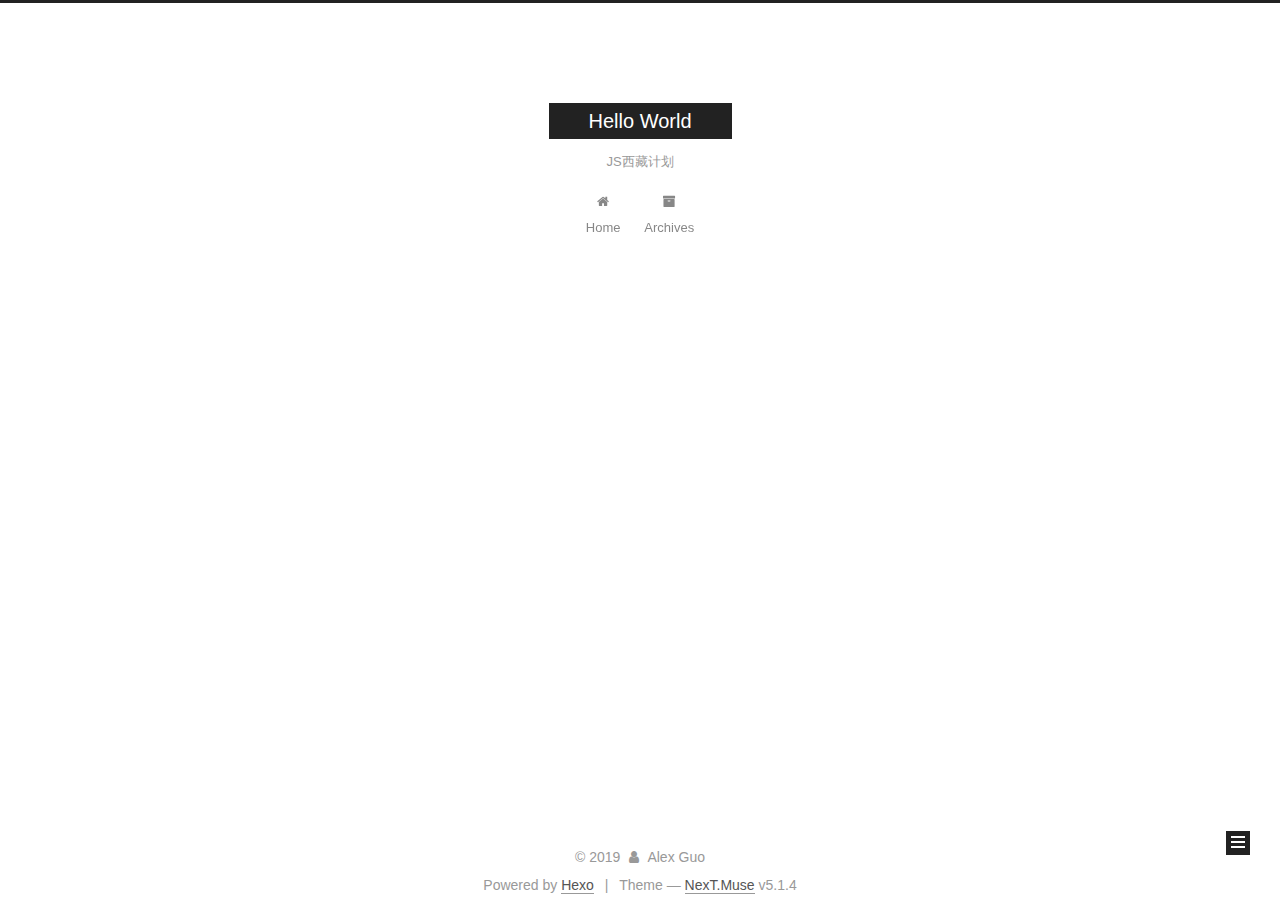
==== commit 06012e6a: "Site updated: 2019-05-17 14:59:47" ====
--- a/index.html
+++ b/index.html
@@ -233,6 +233,147 @@
   
   
   <div class="post-block">
+    <link itemprop="mainEntityOfPage" href="http://yoursite.com/2019/05/17/西藏计划/">
+
+    <span hidden itemprop="author" itemscope itemtype="http://schema.org/Person">
+      <meta itemprop="name" content="Alex Guo">
+      <meta itemprop="description" content>
+      <meta itemprop="image" content="/images/avatar.gif">
+    </span>
+
+    <span hidden itemprop="publisher" itemscope itemtype="http://schema.org/Organization">
+      <meta itemprop="name" content="Hello World">
+    </span>
+
+    
+      <header class="post-header">
+
+        
+        
+          <h1 class="post-title" itemprop="name headline">
+                
+                <a class="post-title-link" href="/2019/05/17/西藏计划/" itemprop="url">西藏计划</a></h1>
+        
+
+        <div class="post-meta">
+          <span class="post-time">
+            
+              <span class="post-meta-item-icon">
+                <i class="fa fa-calendar-o"></i>
+              </span>
+              
+                <span class="post-meta-item-text">Posted on</span>
+              
+              <time title="Post created" itemprop="dateCreated datePublished" datetime="2019-05-17T14:37:40+08:00">
+                2019-05-17
+              </time>
+            
+
+            
+
+            
+          </span>
+
+          
+            <span class="post-category">
+            
+              <span class="post-meta-divider">|</span>
+            
+              <span class="post-meta-item-icon">
+                <i class="fa fa-folder-o"></i>
+              </span>
+              
+                <span class="post-meta-item-text">In</span>
+              
+              
+                <span itemprop="about" itemscope itemtype="http://schema.org/Thing">
+                  <a href="/categories/计划/" itemprop="url" rel="index">
+                    <span itemprop="name">计划</span>
+                  </a>
+                </span>
+
+                
+                
+              
+            </span>
+          
+
+          
+            
+          
+
+          
+          
+
+          
+
+          
+
+          
+
+        </div>
+      </header>
+    
+
+    
+    
+    
+    <div class="post-body" itemprop="articleBody">
+
+      
+      
+
+      
+        
+          
+            
+          
+        
+      
+    </div>
+    
+    
+    
+
+    
+
+    
+
+    
+
+    <footer class="post-footer">
+      
+
+      
+
+      
+
+      
+      
+        <div class="post-eof"></div>
+      
+    </footer>
+  </div>
+  
+  
+  
+  </article>
+
+
+    
+      
+
+  
+
+  
+  
+  
+
+  <article class="post post-type-normal" itemscope itemtype="http://schema.org/Article">
+  
+  
+  
+  <div class="post-block">
     <link itemprop="mainEntityOfPage" href="http://yoursite.com/2019/05/17/hello-world/">
 
     <span hidden itemprop="author" itemscope itemtype="http://schema.org/Person">
@@ -386,14 +527,32 @@
               
                 <a href="/archives/">
               
-                  <span class="site-state-item-count">1</span>
+                  <span class="site-state-item-count">2</span>
                   <span class="site-state-item-name">posts</span>
                 </a>
               </div>
             
 
             
-
+              
+              
+              <div class="site-state-item site-state-categories">
+                
+                  <span class="site-state-item-count">1</span>
+                  <span class="site-state-item-name">categories</span>
+                
+              </div>
+            
+
+            
+              
+              
+              <div class="site-state-item site-state-tags">
+                
+                  <span class="site-state-item-count">1</span>
+                  <span class="site-state-item-name">tags</span>
+                
+              </div>
             
 
           </nav>
--- a/css/main.css
+++ b/css/main.css
@@ -1822,7 +1822,7 @@
   width: 4px;
   height: 4px;
   border-radius: 50%;
-  background: #865325;
+  background: #ff91ac;
 }
 .links-of-blogroll {
   font-size: 13px;
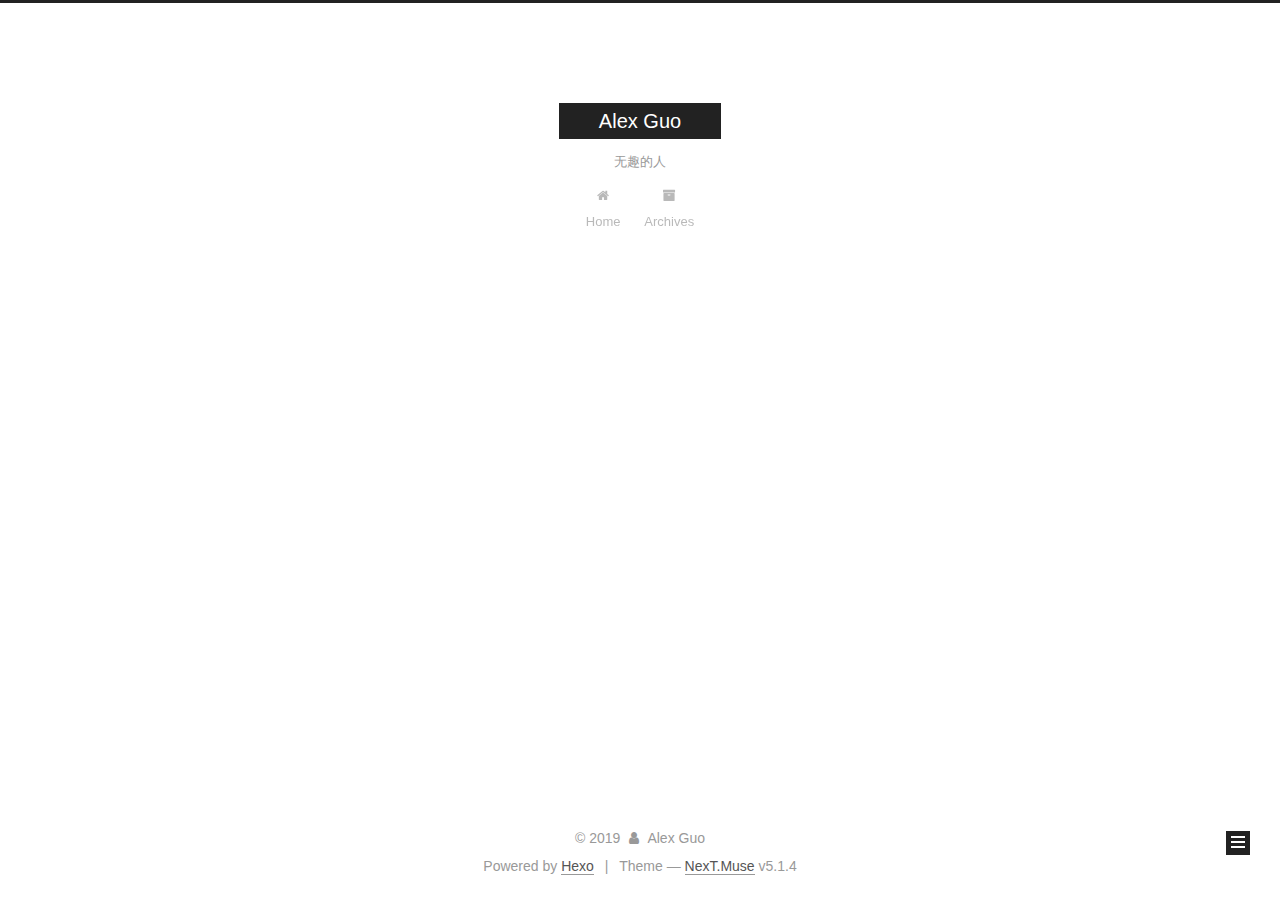
==== commit 24c5f380: "Site updated: 2019-05-17 15:03:02" ====
--- a/index.html
+++ b/index.html
@@ -82,13 +82,13 @@
 <meta name="description" content="Alex的个人博客，主要涉及到编程（JS，CSS, Node，Linux, shell等），个人提升学习.">
 <meta name="keywords" content="JS，CSS, Node">
 <meta property="og:type" content="website">
-<meta property="og:title" content="Hello World">
+<meta property="og:title" content="Alex Guo">
 <meta property="og:url" content="http://yoursite.com/index.html">
-<meta property="og:site_name" content="Hello World">
+<meta property="og:site_name" content="Alex Guo">
 <meta property="og:description" content="Alex的个人博客，主要涉及到编程（JS，CSS, Node，Linux, shell等），个人提升学习.">
 <meta property="og:locale" content="zh">
 <meta name="twitter:card" content="summary">
-<meta name="twitter:title" content="Hello World">
+<meta name="twitter:title" content="Alex Guo">
 <meta name="twitter:description" content="Alex的个人博客，主要涉及到编程（JS，CSS, Node，Linux, shell等），个人提升学习.">
 
 
@@ -125,7 +125,7 @@
 
 
 
-  <title>Hello World</title>
+  <title>Alex Guo</title>
   
 
 
@@ -156,12 +156,12 @@
     <div class="custom-logo-site-title">
       <a href="/" class="brand" rel="start">
         <span class="logo-line-before"><i></i></span>
-        <span class="site-title">Hello World</span>
+        <span class="site-title">Alex Guo</span>
         <span class="logo-line-after"><i></i></span>
       </a>
     </div>
       
-        <p class="site-subtitle">JS西藏计划</p>
+        <p class="site-subtitle">无趣的人</p>
       
   </div>
 
@@ -242,7 +242,7 @@
     </span>
 
     <span hidden itemprop="publisher" itemscope itemtype="http://schema.org/Organization">
-      <meta itemprop="name" content="Hello World">
+      <meta itemprop="name" content="Alex Guo">
     </span>
 
     
@@ -327,126 +327,6 @@
         
           
             
-          
-        
-      
-    </div>
-    
-    
-    
-
-    
-
-    
-
-    
-
-    <footer class="post-footer">
-      
-
-      
-
-      
-
-      
-      
-        <div class="post-eof"></div>
-      
-    </footer>
-  </div>
-  
-  
-  
-  </article>
-
-
-    
-      
-
-  
-
-  
-  
-  
-
-  <article class="post post-type-normal" itemscope itemtype="http://schema.org/Article">
-  
-  
-  
-  <div class="post-block">
-    <link itemprop="mainEntityOfPage" href="http://yoursite.com/2019/05/17/hello-world/">
-
-    <span hidden itemprop="author" itemscope itemtype="http://schema.org/Person">
-      <meta itemprop="name" content="Alex Guo">
-      <meta itemprop="description" content>
-      <meta itemprop="image" content="/images/avatar.gif">
-    </span>
-
-    <span hidden itemprop="publisher" itemscope itemtype="http://schema.org/Organization">
-      <meta itemprop="name" content="Hello World">
-    </span>
-
-    
-      <header class="post-header">
-
-        
-        
-          <h1 class="post-title" itemprop="name headline">
-                
-                <a class="post-title-link" href="/2019/05/17/hello-world/" itemprop="url">Hello World</a></h1>
-        
-
-        <div class="post-meta">
-          <span class="post-time">
-            
-              <span class="post-meta-item-icon">
-                <i class="fa fa-calendar-o"></i>
-              </span>
-              
-                <span class="post-meta-item-text">Posted on</span>
-              
-              <time title="Post created" itemprop="dateCreated datePublished" datetime="2019-05-17T13:44:57+08:00">
-                2019-05-17
-              </time>
-            
-
-            
-
-            
-          </span>
-
-          
-
-          
-            
-          
-
-          
-          
-
-          
-
-          
-
-          
-
-        </div>
-      </header>
-    
-
-    
-    
-    
-    <div class="post-body" itemprop="articleBody">
-
-      
-      
-
-      
-        
-          
-            <p>Welcome to <a href="https://hexo.io/" target="_blank" rel="noopener">Hexo</a>! This is your very first post. Check <a href="https://hexo.io/docs/" target="_blank" rel="noopener">documentation</a> for more info. If you get any problems when using Hexo, you can find the answer in <a href="https://hexo.io/docs/troubleshooting.html" target="_blank" rel="noopener">troubleshooting</a> or you can ask me on <a href="https://github.com/hexojs/hexo/issues" target="_blank" rel="noopener">GitHub</a>.</p>
-
           
         
       
@@ -527,7 +407,7 @@
               
                 <a href="/archives/">
               
-                  <span class="site-state-item-count">2</span>
+                  <span class="site-state-item-count">1</span>
                   <span class="site-state-item-name">posts</span>
                 </a>
               </div>
--- a/css/main.css
+++ b/css/main.css
@@ -1822,7 +1822,7 @@
   width: 4px;
   height: 4px;
   border-radius: 50%;
-  background: #ff91ac;
+  background: #8a1862;
 }
 .links-of-blogroll {
   font-size: 13px;
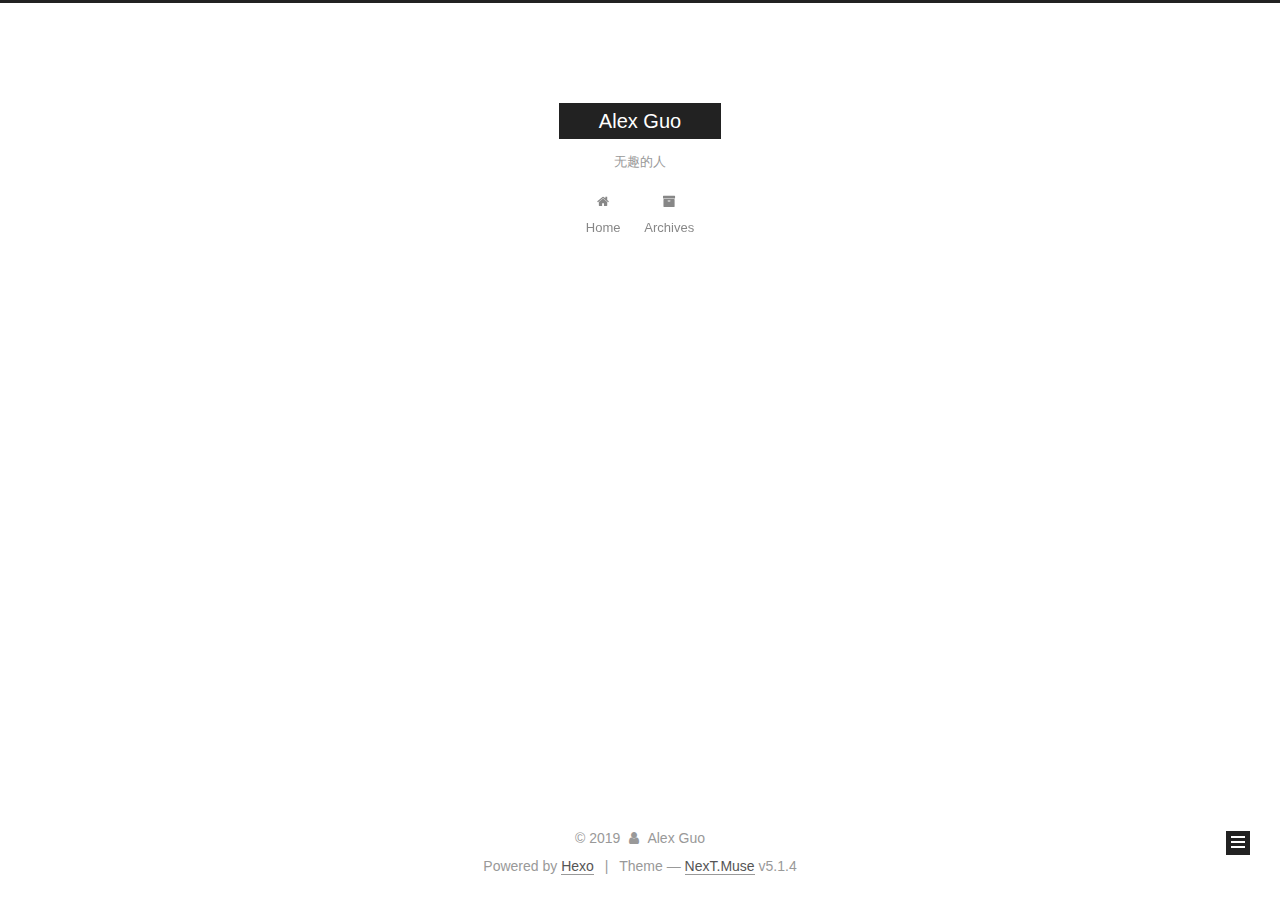
==== commit 70ab8bfb: "Site updated: 2019-05-17 15:21:28" ====
--- a/index.html
+++ b/index.html
@@ -325,9 +325,16 @@
 
       
         
-          
-            
-          
+          <h4 id="计划"><a href="#计划" class="headerlink" title="计划"></a>计划</h4><pre><code>计划国庆从深圳坐火车去西藏一周游, 希望计划成功吧。  如果有机会的话， 会去珠峰大本营, 一睹珠峰女神的真容。
+倒计时ing, 测试下文章是否成功.
+</code></pre>
+          <!--noindex-->
+          <div class="post-button text-center">
+            <a class="btn" href="/2019/05/17/西藏计划/#more" rel="contents">
+              Read more &raquo;
+            </a>
+          </div>
+          <!--/noindex-->
         
       
     </div>
--- a/css/main.css
+++ b/css/main.css
@@ -1822,7 +1822,7 @@
   width: 4px;
   height: 4px;
   border-radius: 50%;
-  background: #8a1862;
+  background: #6c0a52;
 }
 .links-of-blogroll {
   font-size: 13px;
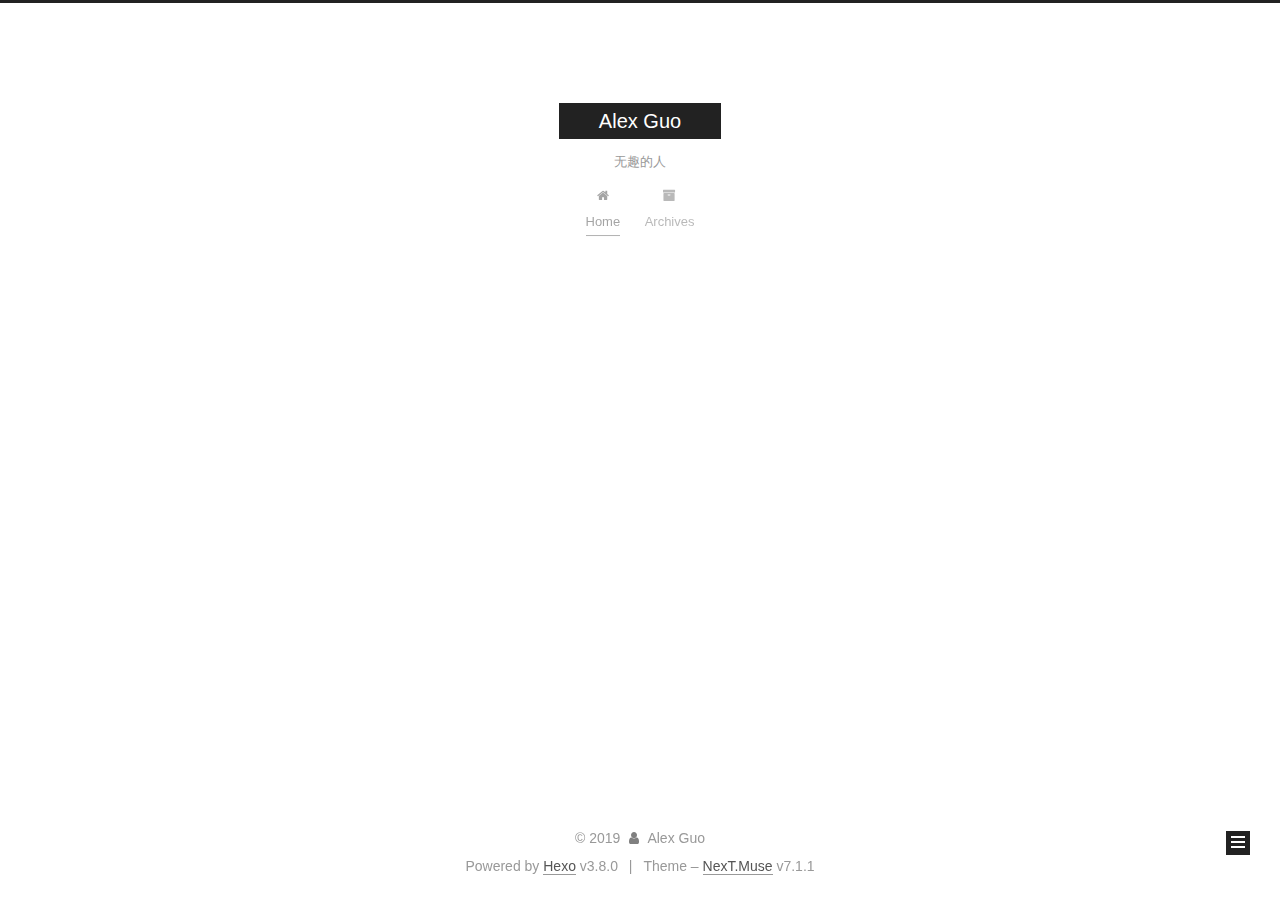
==== commit e7bb2c8d: "Site updated: 2019-05-17 15:35:19" ====
--- a/index.html
+++ b/index.html
@@ -1,4 +1,13 @@
 <!DOCTYPE html>
+
+
+
+
+
+
+
+
+
 
 
 
@@ -9,7 +18,7 @@
 <head><meta name="generator" content="Hexo 3.8.0">
   <meta charset="UTF-8">
 <meta http-equiv="X-UA-Compatible" content="IE=edge">
-<meta name="viewport" content="width=device-width, initial-scale=1, maximum-scale=1">
+<meta name="viewport" content="width=device-width, initial-scale=1, maximum-scale=2">
 <meta name="theme-color" content="#222">
 
 
@@ -20,66 +29,74 @@
 
 
 
-<meta http-equiv="Cache-Control" content="no-transform">
-<meta http-equiv="Cache-Control" content="no-siteapp">
-
-
-
-
-
-
-
-
-
-
-
-
-
-
-
-
-  
-  
-  <link href="/lib/fancybox/source/jquery.fancybox.css?v=2.1.5" rel="stylesheet" type="text/css">
-
-
-
-
-
-
-
-<link href="/lib/font-awesome/css/font-awesome.min.css?v=4.6.2" rel="stylesheet" type="text/css">
-
-<link href="/css/main.css?v=5.1.4" rel="stylesheet" type="text/css">
-
-
-  <link rel="apple-touch-icon" sizes="180x180" href="/images/apple-touch-icon-next.png?v=5.1.4">
-
-
-  <link rel="icon" type="image/png" sizes="32x32" href="/images/favicon-32x32-next.png?v=5.1.4">
-
-
-  <link rel="icon" type="image/png" sizes="16x16" href="/images/favicon-16x16-next.png?v=5.1.4">
-
-
-  <link rel="mask-icon" href="/images/logo.svg?v=5.1.4" color="#222">
-
-
-
-
-
-  <meta name="keywords" content="Hexo, NexT">
-
-
-
-
-
-
-
-
-
-
-<meta name="description" content="Alex的个人博客，主要涉及到编程（JS，CSS, Node，Linux, shell等），个人提升学习.">
+
+
+
+
+
+
+
+
+
+
+
+
+
+
+
+<link rel="stylesheet" href="/lib/font-awesome/css/font-awesome.min.css?v=4.6.2">
+
+<link rel="stylesheet" href="/css/main.css?v=7.1.1">
+
+
+  <link rel="apple-touch-icon" sizes="180x180" href="/images/apple-touch-icon-next.png?v=7.1.1">
+
+
+  <link rel="icon" type="image/png" sizes="32x32" href="/images/favicon-32x32-next.png?v=7.1.1">
+
+
+  <link rel="icon" type="image/png" sizes="16x16" href="/images/favicon-16x16-next.png?v=7.1.1">
+
+
+  <link rel="mask-icon" href="/images/logo.svg?v=7.1.1" color="#222">
+
+
+
+
+
+
+
+<script id="hexo.configurations">
+  var NexT = window.NexT || {};
+  var CONFIG = {
+    root: '/',
+    scheme: 'Muse',
+    version: '7.1.1',
+    sidebar: {"position":"left","display":"post","offset":12,"onmobile":false,"dimmer":false},
+    back2top: true,
+    back2top_sidebar: false,
+    fancybox: false,
+    fastclick: false,
+    lazyload: false,
+    tabs: true,
+    motion: {"enable":true,"async":false,"transition":{"post_block":"fadeIn","post_header":"slideDownIn","post_body":"slideDownIn","coll_header":"slideLeftIn","sidebar":"slideUpIn"}},
+    algolia: {
+      applicationID: '',
+      apiKey: '',
+      indexName: '',
+      hits: {"per_page":10},
+      labels: {"input_placeholder":"Search for Posts","hits_empty":"We didn't find any results for the search: ${query}","hits_stats":"${hits} results found in ${time} ms"}
+    }
+  };
+</script>
+
+
+  
+
+
+
+
+  <meta name="description" content="Alex的个人博客，主要涉及到编程（JS，CSS, Node，Linux, shell等），个人提升学习.">
 <meta name="keywords" content="JS，CSS, Node">
 <meta property="og:type" content="website">
 <meta property="og:title" content="Alex Guo">
@@ -93,38 +110,20 @@
 
 
 
-<script type="text/javascript" id="hexo.configurations">
-  var NexT = window.NexT || {};
-  var CONFIG = {
-    root: '/',
-    scheme: 'Muse',
-    version: '5.1.4',
-    sidebar: {"position":"left","display":"post","offset":12,"b2t":false,"scrollpercent":false,"onmobile":false},
-    fancybox: true,
-    tabs: true,
-    motion: {"enable":true,"async":false,"transition":{"post_block":"fadeIn","post_header":"slideDownIn","post_body":"slideDownIn","coll_header":"slideLeftIn","sidebar":"slideUpIn"}},
-    duoshuo: {
-      userId: '0',
-      author: 'Author'
-    },
-    algolia: {
-      applicationID: '',
-      apiKey: '',
-      indexName: '',
-      hits: {"per_page":10},
-      labels: {"input_placeholder":"Search for Posts","hits_empty":"We didn't find any results for the search: ${query}","hits_stats":"${hits} results found in ${time} ms"}
-    }
+
+
+  
+  
+  <link rel="canonical" href="http://yoursite.com/">
+
+
+
+<script id="page.configurations">
+  CONFIG.page = {
+    sidebar: "",
   };
 </script>
 
-
-
-  <link rel="canonical" href="http://yoursite.com/">
-
-
-
-
-
   <title>Alex Guo</title>
   
 
@@ -134,6 +133,35 @@
 
 
 
+
+
+
+
+
+  <noscript>
+  <style>
+  .use-motion .motion-element,
+  .use-motion .brand,
+  .use-motion .menu-item,
+  .sidebar-inner,
+  .use-motion .post-block,
+  .use-motion .pagination,
+  .use-motion .comments,
+  .use-motion .post-header,
+  .use-motion .post-body,
+  .use-motion .collection-title { opacity: initial; }
+
+  .use-motion .logo,
+  .use-motion .site-title,
+  .use-motion .site-subtitle {
+    opacity: initial;
+    top: initial;
+  }
+
+  .use-motion .logo-line-before i { left: initial; }
+  .use-motion .logo-line-after i { right: initial; }
+  </style>
+</noscript>
 
 </head>
 
@@ -150,7 +178,7 @@
 
     <header id="header" class="header" itemscope itemtype="http://schema.org/WPHeader">
       <div class="header-inner"><div class="site-brand-wrapper">
-  <div class="site-meta ">
+  <div class="site-meta">
     
 
     <div class="custom-logo-site-title">
@@ -160,13 +188,16 @@
         <span class="logo-line-after"><i></i></span>
       </a>
     </div>
+    
       
         <p class="site-subtitle">无趣的人</p>
       
+    
+    
   </div>
 
   <div class="site-nav-toggle">
-    <button>
+    <button aria-label="Toggle navigation bar">
       <span class="btn-bar"></span>
       <span class="btn-bar"></span>
       <span class="btn-bar"></span>
@@ -174,48 +205,76 @@
   </div>
 </div>
 
+
+
 <nav class="site-nav">
   
-
-  
     <ul id="menu" class="menu">
       
         
-        <li class="menu-item menu-item-home">
-          <a href="/" rel="section">
-            
-              <i class="menu-item-icon fa fa-fw fa-home"></i> <br>
-            
-            Home
-          </a>
-        </li>
-      
-        
-        <li class="menu-item menu-item-archives">
-          <a href="/archives/" rel="section">
-            
-              <i class="menu-item-icon fa fa-fw fa-archive"></i> <br>
-            
-            Archives
-          </a>
-        </li>
-      
-
+        
+        
+          
+          <li class="menu-item menu-item-home menu-item-active">
+
+    
+    
+    
+      
+    
+
+    
+
+    <a href="/" rel="section"><i class="menu-item-icon fa fa-fw fa-home"></i> <br>Home</a>
+
+  </li>
+        
+        
+        
+          
+          <li class="menu-item menu-item-archives">
+
+    
+    
+    
+      
+    
+
+    
+
+    <a href="/archives/" rel="section"><i class="menu-item-icon fa fa-fw fa-archive"></i> <br>Archives</a>
+
+  </li>
+
+      
       
     </ul>
   
 
   
+    
+
+  
+
+  
 </nav>
 
 
 
- </div>
+  
+
+
+
+</div>
     </header>
+
+    
+
 
     <main id="main" class="main">
       <div class="main-inner">
         <div class="content-wrap">
+          
           <div id="content" class="content">
             
   <section id="posts" class="posts-expand">
@@ -226,6 +285,8 @@
 
   
   
+  
+
   
 
   <article class="post post-type-normal" itemscope itemtype="http://schema.org/Article">
@@ -237,7 +298,7 @@
 
     <span hidden itemprop="author" itemscope itemtype="http://schema.org/Person">
       <meta itemprop="name" content="Alex Guo">
-      <meta itemprop="description" content>
+      <meta itemprop="description" content="Alex的个人博客，主要涉及到编程（JS，CSS, Node，Linux, shell等），个人提升学习.">
       <meta itemprop="image" content="/images/avatar.gif">
     </span>
 
@@ -252,11 +313,20 @@
         
           <h1 class="post-title" itemprop="name headline">
                 
-                <a class="post-title-link" href="/2019/05/17/西藏计划/" itemprop="url">西藏计划</a></h1>
+                
+                <a href="/2019/05/17/西藏计划/" class="post-title-link" itemprop="url">西藏计划</a>
+              
+            
+          </h1>
         
 
         <div class="post-meta">
           <span class="post-time">
+
+            
+            
+            
+
             
               <span class="post-meta-item-icon">
                 <i class="fa fa-calendar-o"></i>
@@ -264,13 +334,18 @@
               
                 <span class="post-meta-item-text">Posted on</span>
               
-              <time title="Post created" itemprop="dateCreated datePublished" datetime="2019-05-17T14:37:40+08:00">
-                2019-05-17
-              </time>
-            
-
-            
-
+
+              
+                
+              
+
+              <time title="Created: 2019-05-17 14:37:40 / Modified: 15:25:02" itemprop="dateCreated datePublished" datetime="2019-05-17T14:37:40+08:00">2019-05-17</time>
+            
+
+            
+              
+
+              
             
           </span>
 
@@ -286,11 +361,7 @@
                 <span class="post-meta-item-text">In</span>
               
               
-                <span itemprop="about" itemscope itemtype="http://schema.org/Thing">
-                  <a href="/categories/计划/" itemprop="url" rel="index">
-                    <span itemprop="name">计划</span>
-                  </a>
-                </span>
+                <span itemprop="about" itemscope itemtype="http://schema.org/Thing"><a href="/categories/计划/" itemprop="url" rel="index"><span itemprop="name">计划</span></a></span>
 
                 
                 
@@ -299,6 +370,7 @@
           
 
           
+            
             
           
 
@@ -329,21 +401,29 @@
 倒计时ing, 测试下文章是否成功.
 </code></pre>
           <!--noindex-->
-          <div class="post-button text-center">
-            <a class="btn" href="/2019/05/17/西藏计划/#more" rel="contents">
-              Read more &raquo;
-            </a>
-          </div>
+          
+            <div class="post-button text-center">
+              <a class="btn" href="/2019/05/17/西藏计划/#more" rel="contents">
+                Read more &raquo;
+              </a>
+            </div>
+          
           <!--/noindex-->
         
       
     </div>
-    
-    
-    
-
-    
-
+
+    
+
+    
+    
+    
+
+    
+
+    
+      
+    
     
 
     
@@ -374,9 +454,6 @@
 
 
           </div>
-          
-
-
           
 
         </div>
@@ -392,72 +469,83 @@
   </div>
 
   <aside id="sidebar" class="sidebar">
-    
     <div class="sidebar-inner">
 
       
 
       
 
-      <section class="site-overview-wrap sidebar-panel sidebar-panel-active">
+      <div class="site-overview-wrap sidebar-panel sidebar-panel-active">
         <div class="site-overview">
           <div class="site-author motion-element" itemprop="author" itemscope itemtype="http://schema.org/Person">
             
               <p class="site-author-name" itemprop="name">Alex Guo</p>
-              <p class="site-description motion-element" itemprop="description">Alex的个人博客，主要涉及到编程（JS，CSS, Node，Linux, shell等），个人提升学习.</p>
+              <div class="site-description motion-element" itemprop="description">Alex的个人博客，主要涉及到编程（JS，CSS, Node，Linux, shell等），个人提升学习.</div>
           </div>
 
-          <nav class="site-state motion-element">
-
-            
-              <div class="site-state-item site-state-posts">
-              
-                <a href="/archives/">
-              
-                  <span class="site-state-item-count">1</span>
-                  <span class="site-state-item-name">posts</span>
-                </a>
-              </div>
-            
-
-            
-              
-              
-              <div class="site-state-item site-state-categories">
-                
-                  <span class="site-state-item-count">1</span>
-                  <span class="site-state-item-name">categories</span>
-                
-              </div>
-            
-
-            
-              
-              
-              <div class="site-state-item site-state-tags">
-                
-                  <span class="site-state-item-count">1</span>
-                  <span class="site-state-item-name">tags</span>
-                
-              </div>
-            
-
-          </nav>
-
-          
-
-          
-
-          
-          
-
-          
-          
-
+          
+            <nav class="site-state motion-element">
+              
+                <div class="site-state-item site-state-posts">
+                
+                  <a href="/archives/">
+                
+                    <span class="site-state-item-count">1</span>
+                    <span class="site-state-item-name">posts</span>
+                  </a>
+                </div>
+              
+
+              
+                
+                
+                <div class="site-state-item site-state-categories">
+                  
+                    
+                    
+                      
+                    
+                    <span class="site-state-item-count">1</span>
+                    <span class="site-state-item-name">categories</span>
+                  
+                </div>
+              
+
+              
+                
+                
+                <div class="site-state-item site-state-tags">
+                  
+                    
+                    
+                      
+                    
+                    <span class="site-state-item-count">1</span>
+                    <span class="site-state-item-name">tags</span>
+                  
+                </div>
+              
+            </nav>
+          
+
+          
+
+          
+
+          
+
+          
+
+          
+          
+
+          
+            
+          
           
 
         </div>
-      </section>
+      </div>
 
       
 
@@ -465,6 +553,7 @@
 
     </div>
   </aside>
+  
 
 
         
@@ -474,16 +563,18 @@
     <footer id="footer" class="footer">
       <div class="footer-inner">
         <div class="copyright">&copy; <span itemprop="copyrightYear">2019</span>
-  <span class="with-love">
+  <span class="with-love" id="animate">
     <i class="fa fa-user"></i>
   </span>
   <span class="author" itemprop="copyrightHolder">Alex Guo</span>
 
   
+
+  
 </div>
 
 
-  <div class="powered-by">Powered by <a class="theme-link" target="_blank" href="https://hexo.io">Hexo</a></div>
+  <div class="powered-by">Powered by <a href="https://hexo.io" class="theme-link" rel="noopener" target="_blank">Hexo</a> v3.8.0</div>
 
 
 
@@ -491,12 +582,13 @@
 
 
 
-  <div class="theme-info">Theme &mdash; <a class="theme-link" target="_blank" href="https://github.com/iissnan/hexo-theme-next">NexT.Muse</a> v5.1.4</div>
-
-
-
-
-        
+  <div class="theme-info">Theme – <a href="https://theme-next.org" class="theme-link" rel="noopener" target="_blank">NexT.Muse</a> v7.1.1</div>
+
+
+
+
+        
+
 
 
 
@@ -517,11 +609,14 @@
 
     
 
+    
+
+    
   </div>
 
   
 
-<script type="text/javascript">
+<script>
   if (Object.prototype.toString.call(window.Promise) !== '[object Function]') {
     window.Promise = null;
   }
@@ -535,117 +630,93 @@
 
 
 
-  
-
-
-
-
-
-
-
-
-
-
-
-
-  
-  
-    <script type="text/javascript" src="/lib/jquery/index.js?v=2.1.3"></script>
-  
-
-  
-  
-    <script type="text/javascript" src="/lib/fastclick/lib/fastclick.min.js?v=1.0.6"></script>
-  
-
-  
-  
-    <script type="text/javascript" src="/lib/jquery_lazyload/jquery.lazyload.js?v=1.9.7"></script>
-  
-
-  
-  
-    <script type="text/javascript" src="/lib/velocity/velocity.min.js?v=1.2.1"></script>
-  
-
-  
-  
-    <script type="text/javascript" src="/lib/velocity/velocity.ui.min.js?v=1.2.1"></script>
-  
-
-  
-  
-    <script type="text/javascript" src="/lib/fancybox/source/jquery.fancybox.pack.js?v=2.1.5"></script>
-  
-
-
-  
-
-
-  <script type="text/javascript" src="/js/src/utils.js?v=5.1.4"></script>
-
-  <script type="text/javascript" src="/js/src/motion.js?v=5.1.4"></script>
-
-
-
-  
-  
-
-  
-
-  
-
-
-  <script type="text/javascript" src="/js/src/bootstrap.js?v=5.1.4"></script>
-
-
-
-  
-
-
-  
-
-
-
-
-	
-
-
-
-
-
-  
-
-
-
-
-
-  
-
-
-
-
-
-
-
-
-
-
-
-
-  
-
-
-
-
-
-  
-
-  
-
-  
-
-  
+
+
+
+
+
+
+
+
+
+
+
+
+
+
+
+
+
+  
+  <script src="/lib/jquery/index.js?v=2.1.3"></script>
+
+  
+  <script src="/lib/velocity/velocity.min.js?v=1.2.1"></script>
+
+  
+  <script src="/lib/velocity/velocity.ui.min.js?v=1.2.1"></script>
+
+
+  
+
+
+  <script src="/js/utils.js?v=7.1.1"></script>
+
+  <script src="/js/motion.js?v=7.1.1"></script>
+
+
+
+  
+  
+
+
+  <script src="/js/schemes/muse.js?v=7.1.1"></script>
+
+
+
+  
+
+  
+
+
+  <script src="/js/next-boot.js?v=7.1.1"></script>
+
+
+  
+
+  
+
+  
+
+  
+
+
+
+  
+
+
+
+
+  
+
+  
+
+  
+
+  
+
+  
+
+  
+
+  
+
+  
+
+  
+
+  
+
   
 
   
--- a/css/main.css
+++ b/css/main.css
@@ -1,66 +1,44 @@
-/* normalize.css v3.0.2 | MIT License | git.io/normalize */
+/* normalize.css v8.0.1 | MIT License | github.com/necolas/normalize.css */
 html {
-  font-family: sans-serif; /* 1 */
-  -ms-text-size-adjust: 100%; /* 2 */
+  line-height: 1.15; /* 1 */
   -webkit-text-size-adjust: 100%; /* 2 */
 }
 body {
   margin: 0;
 }
-article,
-aside,
-details,
-figcaption,
-figure,
-footer,
-header,
-hgroup,
-main,
-menu,
-nav,
-section,
-summary {
+main {
   display: block;
-}
-audio,
-canvas,
-progress,
-video {
-  display: inline-block; /* 1 */
-  vertical-align: baseline; /* 2 */
-}
-audio:not([controls]) {
-  display: none;
-  height: 0;
-}
-[hidden],
-template {
-  display: none;
-}
-a {
-  background-color: transparent;
-}
-a:active,
-a:hover {
-  outline: 0;
-}
-abbr[title] {
-  border-bottom: 1px dotted;
-}
-b,
-strong {
-  font-weight: bold;
-}
-dfn {
-  font-style: italic;
 }
 h1 {
   font-size: 2em;
   margin: 0.67em 0;
 }
-mark {
-  background: #ff0;
-  color: #000;
+hr {
+  box-sizing: content-box; /* 1 */
+  height: 0; /* 1 */
+  overflow: visible; /* 2 */
+}
+pre {
+  font-family: monospace, monospace; /* 1 */
+  font-size: 1em; /* 2 */
+}
+a {
+  background-color: transparent;
+}
+abbr[title] {
+  border-bottom: none; /* 1 */
+  text-decoration: underline; /* 2 */
+  text-decoration: underline dotted; /* 2 */
+}
+b,
+strong {
+  font-weight: bolder;
+}
+code,
+kbd,
+samp {
+  font-family: monospace, monospace; /* 1 */
+  font-size: 1em; /* 2 */
 }
 small {
   font-size: 80%;
@@ -72,112 +50,102 @@
   position: relative;
   vertical-align: baseline;
 }
+sub {
+  bottom: -0.25em;
+}
 sup {
   top: -0.5em;
 }
-sub {
-  bottom: -0.25em;
-}
 img {
-  border: 0;
-}
-svg:not(:root) {
-  overflow: hidden;
-}
-figure {
-  margin: 1em 40px;
-}
-hr {
-  -moz-box-sizing: content-box;
-  box-sizing: content-box;
-  height: 0;
-}
-pre {
-  overflow: auto;
-}
-code,
-kbd,
-pre,
-samp {
-  font-family: monospace, monospace;
-  font-size: 1em;
+  border-style: none;
 }
 button,
 input,
 optgroup,
 select,
 textarea {
-  color: inherit; /* 1 */
-  font: inherit; /* 2 */
-  margin: 0; /* 3 */
-}
-button {
+  font-family: inherit; /* 1 */
+  font-size: 100%; /* 1 */
+  line-height: 1.15; /* 1 */
+  margin: 0; /* 2 */
+}
+button,
+input {
+/* 1 */
   overflow: visible;
 }
 button,
 select {
+/* 1 */
   text-transform: none;
 }
 button,
-html input[type="button"],
-input[type="reset"],
-input[type="submit"] {
-  -webkit-appearance: button; /* 2 */
-  cursor: pointer; /* 3 */
-}
-button[disabled],
-html input[disabled] {
-  cursor: default;
+[type="button"],
+[type="reset"],
+[type="submit"] {
+  -webkit-appearance: button;
 }
 button::-moz-focus-inner,
-input::-moz-focus-inner {
-  border: 0;
+[type="button"]::-moz-focus-inner,
+[type="reset"]::-moz-focus-inner,
+[type="submit"]::-moz-focus-inner {
+  border-style: none;
   padding: 0;
 }
-input {
-  line-height: normal;
-}
-input[type="checkbox"],
-input[type="radio"] {
+button:-moz-focusring,
+[type="button"]:-moz-focusring,
+[type="reset"]:-moz-focusring,
+[type="submit"]:-moz-focusring {
+  outline: 1px dotted ButtonText;
+}
+fieldset {
+  padding: 0.35em 0.75em 0.625em;
+}
+legend {
+  box-sizing: border-box; /* 1 */
+  color: inherit; /* 2 */
+  display: table; /* 1 */
+  max-width: 100%; /* 1 */
+  padding: 0; /* 3 */
+  white-space: normal; /* 1 */
+}
+progress {
+  vertical-align: baseline;
+}
+textarea {
+  overflow: auto;
+}
+[type="checkbox"],
+[type="radio"] {
   box-sizing: border-box; /* 1 */
   padding: 0; /* 2 */
 }
-input[type="number"]::-webkit-inner-spin-button,
-input[type="number"]::-webkit-outer-spin-button {
+[type="number"]::-webkit-inner-spin-button,
+[type="number"]::-webkit-outer-spin-button {
   height: auto;
 }
-input[type="search"] {
+[type="search"] {
   -webkit-appearance: textfield; /* 1 */
-  -moz-box-sizing: content-box;
-  -webkit-box-sizing: content-box; /* 2 */
-  box-sizing: content-box;
-}
-input[type="search"]::-webkit-search-cancel-button,
-input[type="search"]::-webkit-search-decoration {
+  outline-offset: -2px; /* 2 */
+}
+[type="search"]::-webkit-search-decoration {
   -webkit-appearance: none;
 }
-fieldset {
-  border: 1px solid #c0c0c0;
-  margin: 0 2px;
-  padding: 0.35em 0.625em 0.75em;
-}
-legend {
-  border: 0; /* 1 */
-  padding: 0; /* 2 */
-}
-textarea {
-  overflow: auto;
-}
-optgroup {
-  font-weight: bold;
-}
-table {
-  border-collapse: collapse;
-  border-spacing: 0;
-}
-td,
-th {
-  padding: 0;
+::-webkit-file-upload-button {
+  -webkit-appearance: button; /* 1 */
+  font: inherit; /* 2 */
+}
+details {
+  display: block;
+}
+summary {
+  display: list-item;
+}
+template {
+  display: none;
+}
+[hidden] {
+  display: none;
 }
 ::selection {
   background: #262a30;
@@ -191,17 +159,12 @@
   color: #555;
   background: #fff;
 }
-@media (max-width: 767px) {
+@media (max-width: 991px) {
   body {
     padding-right: 0 !important;
   }
 }
-@media (min-width: 768px) and (max-width: 991px) {
-  body {
-    padding-right: 0 !important;
-  }
-}
-@media (min-width: 1600px) {
+@media (min-width: 1200px) {
   body {
     font-size: 16px;
   }
@@ -212,84 +175,120 @@
 h4,
 h5,
 h6 {
-  margin: 0;
+  margin: 20px 0 15px;
   padding: 0;
   font-weight: bold;
   line-height: 1.5;
   font-family: 'Lato', "PingFang SC", "Microsoft YaHei", sans-serif;
 }
-h2,
-h3,
-h4,
-h5,
-h6 {
-  margin: 20px 0 15px;
-}
 h1 {
   font-size: 22px;
 }
+h1 code {
+  font-size: 1em;
+}
 @media (max-width: 767px) {
   h1 {
     font-size: 18px;
   }
+  h1 code {
+    font-size: 1em;
+  }
 }
 h2 {
   font-size: 20px;
 }
+h2 code {
+  font-size: 1em;
+}
 @media (max-width: 767px) {
   h2 {
     font-size: 16px;
   }
+  h2 code {
+    font-size: 1em;
+  }
 }
 h3 {
   font-size: 18px;
 }
+h3 code {
+  font-size: 1em;
+}
 @media (max-width: 767px) {
   h3 {
     font-size: 14px;
   }
+  h3 code {
+    font-size: 1em;
+  }
 }
 h4 {
   font-size: 16px;
 }
+h4 code {
+  font-size: 1em;
+}
 @media (max-width: 767px) {
   h4 {
     font-size: 12px;
   }
+  h4 code {
+    font-size: 1em;
+  }
 }
 h5 {
   font-size: 14px;
 }
+h5 code {
+  font-size: 1em;
+}
 @media (max-width: 767px) {
   h5 {
     font-size: 10px;
   }
+  h5 code {
+    font-size: 1em;
+  }
 }
 h6 {
   font-size: 12px;
 }
+h6 code {
+  font-size: 1em;
+}
 @media (max-width: 767px) {
   h6 {
     font-size: 8px;
   }
+  h6 code {
+    font-size: 1em;
+  }
 }
 p {
   margin: 0 0 20px 0;
 }
-a {
+a,
+span.exturl {
+  overflow-wrap: break-word;
+  word-wrap: break-word;
+  background-color: transparent;
   color: #555;
   text-decoration: none;
   outline: none;
   border-bottom: 1px solid #999;
-  word-wrap: break-word;
-}
-a:hover {
+  cursor: pointer;
+}
+a:hover,
+span.exturl:hover {
   color: #222;
   border-bottom-color: #222;
 }
-blockquote {
-  margin: 0;
-  padding: 0;
+video {
+  max-width: 100%;
+  display: block;
+  margin-left: auto;
+  margin-right: auto;
 }
 img {
   display: block;
@@ -305,6 +304,7 @@
   background-image: repeating-linear-gradient(-45deg, #fff, #fff 4px, transparent 4px, transparent 8px);
 }
 blockquote {
+  margin: 0;
   padding: 0 15px;
   color: #666;
   border-left: 4px solid #ddd;
@@ -326,7 +326,7 @@
   box-shadow: 0.1em 0.1em 0.2em rgba(0,0,0,0.1);
   background-color: #f9f9f9;
   font-family: inherit;
-  background-image: -webkit-linear-gradient(top, #eee, #fff, #eee);
+  background-image: linear-gradient(top, #eee, #fff, #eee);
   padding: 0.1em 0.3em;
   white-space: nowrap;
 }
@@ -380,7 +380,7 @@
   margin-left: 10px;
   margin-right: 5px;
 }
-.affix.affix.affix {
+.affix {
   position: fixed;
 }
 .translation {
@@ -398,20 +398,24 @@
 .use-motion .motion-element {
   opacity: 0;
 }
+.table-container {
+  margin: 20px 0;
+  overflow: auto;
+  -webkit-overflow-scrolling: touch;
+}
+.highlight .table-container {
+  margin: 0px;
+}
 table {
-  margin: 20px 0;
   width: 100%;
   border-collapse: collapse;
   border-spacing: 0;
-  border: 1px solid #ddd;
   font-size: 14px;
-  table-layout: fixed;
-  word-wrap: break-all;
-}
-table>tbody>tr:nth-of-type(odd) {
+}
+table > tbody > tr:nth-of-type(odd) {
   background-color: #f9f9f9;
 }
-table>tbody>tr:hover {
+table > tbody > tr:hover {
   background-color: #f5f5f5;
 }
 caption,
@@ -424,8 +428,8 @@
 }
 th,
 td {
+  border: 1px solid #ddd;
   border-bottom: 3px solid #ddd;
-  border-right: 1px solid #eee;
 }
 th {
   padding-bottom: 10px;
@@ -440,41 +444,48 @@
 }
 .container {
   position: relative;
-  min-height: 100%;
 }
 .header-inner {
   margin: 0 auto;
   padding: 100px 0 70px;
   width: 700px;
 }
+@media (min-width: 1200px) {
+  .container .header-inner {
+    width: 800px;
+  }
+}
 @media (min-width: 1600px) {
   .container .header-inner {
     width: 900px;
   }
 }
-.main {
-  padding-bottom: 150px;
-}
 .main-inner {
   margin: 0 auto;
   width: 700px;
 }
+@media (min-width: 1200px) {
+  .container .main-inner {
+    width: 800px;
+  }
+}
 @media (min-width: 1600px) {
   .container .main-inner {
     width: 900px;
   }
 }
 .footer {
-  position: absolute;
-  left: 0;
-  bottom: 0;
-  width: 100%;
-  min-height: 50px;
+  padding: 20px 0;
 }
 .footer-inner {
   box-sizing: border-box;
-  margin: 20px auto;
+  margin: 0px auto;
   width: 700px;
+}
+@media (min-width: 1200px) {
+  .container .footer-inner {
+    width: 800px;
+  }
 }
 @media (min-width: 1600px) {
   .container .footer-inner {
@@ -486,7 +497,7 @@
   overflow: auto;
   margin: 20px 0;
   padding: 0;
-  font-size: 13px;
+  font-size: 14px;
   color: #4d4d4c;
   background: #f7f7f7;
   line-height: 1.6;
@@ -496,12 +507,13 @@
   font-family: consolas, Menlo, "PingFang SC", "Microsoft YaHei", monospace;
 }
 code {
+  overflow-wrap: break-word;
+  word-wrap: break-word;
   padding: 2px 4px;
-  word-wrap: break-word;
   color: #555;
   background: #eee;
   border-radius: 3px;
-  font-size: 13px;
+  font-size: 14px;
 }
 pre {
   padding: 10px;
@@ -534,6 +546,10 @@
   color: #4d4d4c;
   line-height: 1em;
   margin-bottom: 1em;
+  margin: 0em;
+  padding: 0.5em;
+  background: #eee;
+  border-bottom: 1px solid #e9e9e9;
 }
 .highlight figcaption:before,
 .highlight figcaption:after {
@@ -593,6 +609,7 @@
 pre .variable,
 pre .attribute,
 pre .tag,
+pre .name,
 pre .regexp,
 pre .ruby .constant,
 pre .xml .tag .title,
@@ -607,6 +624,7 @@
 pre .number,
 pre .preprocessor,
 pre .built_in,
+pre .builtin-name,
 pre .literal,
 pre .params,
 pre .constant,
@@ -616,13 +634,13 @@
 pre .ruby .class .title,
 pre .css .rules .attribute,
 pre .string,
+pre .symbol,
 pre .value,
 pre .inheritance,
 pre .header,
 pre .ruby .symbol,
 pre .xml .cdata,
 pre .special,
-pre .number,
 pre .formula {
   color: #718c00;
 }
@@ -644,18 +662,8 @@
 pre .javascript .function {
   color: #8959a8;
 }
-.full-image.full-image.full-image.full-image {
+.posts-expand .post-body img.full-image {
   border: none;
-  max-width: 100%;
-  width: auto;
-  margin: 20px auto 25px;
-}
-@media (min-width: 992px) {
-  .full-image.full-image.full-image.full-image {
-    max-width: none;
-    width: 110%;
-    margin: 25px -5%;
-  }
 }
 .blockquote-center,
 .page-home .post-type-quote blockquote,
@@ -741,6 +749,28 @@
   max-width: 150px;
   max-height: 150px;
 }
+.post-body .label {
+  display: inline;
+  padding: 0 2px;
+}
+.post-body .label.default {
+  background-color: #f0f0f0;
+}
+.post-body .label.primary {
+  background-color: #efe6f7;
+}
+.post-body .label.info {
+  background-color: #e5f2f8;
+}
+.post-body .label.success {
+  background-color: #e7f4e9;
+}
+.post-body .label.warning {
+  background-color: #fcf6e1;
+}
+.post-body .label.danger {
+  background-color: #fae8eb;
+}
 .post-body .note {
   position: relative;
   padding: 15px;
@@ -835,29 +865,6 @@
 .post-body .note.danger h6 {
   color: #d9534f;
 }
-.post-body .label {
-  display: inline;
-  padding: 0 2px;
-  white-space: nowrap;
-}
-.post-body .label.default {
-  background-color: #f0f0f0;
-}
-.post-body .label.primary {
-  background-color: #efe6f7;
-}
-.post-body .label.info {
-  background-color: #e5f2f8;
-}
-.post-body .label.success {
-  background-color: #e7f4e9;
-}
-.post-body .label.warning {
-  background-color: #fcf6e1;
-}
-.post-body .label.danger {
-  background-color: #fae8eb;
-}
 .post-body .tabs {
   position: relative;
   display: block;
@@ -931,10 +938,10 @@
   padding: 20px 20px 0 20px;
 }
 .post-body .tabs .tab-content .tab-pane:not(.active) {
-  display: none !important;
+  display: none;
 }
 .post-body .tabs .tab-content .tab-pane.active {
-  display: block !important;
+  display: block;
 }
 .btn {
   display: inline-block;
@@ -1048,13 +1055,6 @@
 }
 .comments {
   margin: 60px 20px 0;
-}
-.tag-cloud {
-  text-align: center;
-}
-.tag-cloud a {
-  display: inline-block;
-  margin: 10px;
 }
 .back-to-top {
   box-sizing: border-box;
@@ -1070,24 +1070,19 @@
   color: #fff;
   cursor: pointer;
   text-align: center;
-  -webkit-transform: translateZ(0);
   transition-property: bottom;
   transition-duration: 0.2s;
   transition-timing-function: ease-in-out;
   transition-delay: 0s;
 }
-@media (min-width: 768px) and (max-width: 991px) {
-  .back-to-top {
-    display: none !important;
-  }
-}
-@media (max-width: 767px) {
-  .back-to-top {
-    display: none !important;
-  }
-}
 .back-to-top.back-to-top-on {
   bottom: 19px;
+}
+@media (max-width: 991px) {
+  .back-to-top {
+    opacity: 0.8;
+    right: 20px;
+  }
 }
 .header {
   background: transparent;
@@ -1143,7 +1138,8 @@
 }
 .use-motion .logo,
 .use-motion .site-title,
-.use-motion .site-subtitle {
+.use-motion .site-subtitle,
+.use-motion .custom-logo-image {
   opacity: 0;
   position: relative;
   top: -10px;
@@ -1194,12 +1190,13 @@
   margin: 0 10px;
   list-style: none;
 }
-@media screen and (max-width: 767px) {
+@media (max-width: 767px) {
   .menu .menu-item {
     margin-top: 10px;
   }
 }
-.menu .menu-item a {
+.menu .menu-item a,
+.menu .menu-item span.exturl {
   display: block;
   font-size: 13px;
   line-height: inherit;
@@ -1209,7 +1206,8 @@
   transition-timing-function: ease-in-out;
   transition-delay: 0s;
 }
-.menu .menu-item a:hover {
+.menu .menu-item a:hover,
+.menu .menu-item span.exturl:hover {
   border-bottom-color: #222;
 }
 .menu .menu-item .fa {
@@ -1219,19 +1217,19 @@
   opacity: 0;
 }
 .post-body {
+  overflow-wrap: break-word;
+  word-wrap: break-word;
   font-family: 'Lato', "PingFang SC", "Microsoft YaHei", sans-serif;
 }
-@media (max-width: 767px) {
-  .post-body {
-    word-break: break-word;
-  }
+.post-body span.exturl .fa {
+  font-size: 14px;
+  margin-left: 4px;
 }
 .post-body .fancybox img {
   display: block !important;
   margin: 0 auto;
   cursor: pointer;
   cursor: zoom-in;
-  cursor: -webkit-zoom-in;
 }
 .post-body .image-caption,
 .post-body .figure .caption {
@@ -1245,11 +1243,6 @@
 .post-sticky-flag {
   display: inline-block;
   font-size: 16px;
-  -ms-transform: rotate(30deg);
-  -webkit-transform: rotate(30deg);
-  -moz-transform: rotate(30deg);
-  -ms-transform: rotate(30deg);
-  -o-transform: rotate(30deg);
   transform: rotate(30deg);
 }
 .use-motion .post-block,
@@ -1286,6 +1279,11 @@
   }
 }
 @media (min-width: 992px) {
+  .posts-expand .post-body {
+    text-align: justify;
+  }
+}
+@media (max-width: 991px) {
   .posts-expand .post-body {
     text-align: justify;
   }
@@ -1322,17 +1320,11 @@
 .posts-expand .post-body h6:hover .header-anchor {
   visibility: visible;
 }
-.posts-expand .post-body ul li {
-  list-style: circle;
-}
 .posts-expand .post-body img {
   box-sizing: border-box;
-  margin: auto;
+  margin: 0 auto 25px;
   padding: 3px;
   border: 1px solid #ddd;
-}
-.posts-expand .post-body .fancybox img {
-  margin: 0 auto 25px;
 }
 @media (max-width: 767px) {
   .posts-collapse {
@@ -1442,7 +1434,8 @@
   margin-left: 3px;
   opacity: 0.6;
 }
-.posts-collapse .post-title a {
+.posts-collapse .post-title a,
+.posts-collapse .post-title span.exturl {
   color: #666;
   border-bottom: none;
 }
@@ -1453,8 +1446,9 @@
   display: none;
 }
 .posts-expand .post-title {
-  text-align: center;
-  word-break: break-word;
+  overflow-wrap: break-word;
+  word-wrap: break-word;
+  text-align: center;
   font-weight: 400;
 }
 .posts-expand .post-title-link {
@@ -1474,10 +1468,6 @@
   left: 0;
   background-color: #000;
   visibility: hidden;
-  -webkit-transform: scaleX(0);
-  -moz-transform: scaleX(0);
-  -ms-transform: scaleX(0);
-  -o-transform: scaleX(0);
   transform: scaleX(0);
   transition-duration: 0.2s;
   transition-timing-function: ease-in-out;
@@ -1485,14 +1475,11 @@
 }
 .posts-expand .post-title-link:hover::before {
   visibility: visible;
-  -webkit-transform: scaleX(1);
-  -moz-transform: scaleX(1);
-  -ms-transform: scaleX(1);
-  -o-transform: scaleX(1);
   transform: scaleX(1);
 }
 .posts-expand .post-title-link .fa {
-  font-size: 16px;
+  font-size: 20px;
+  margin-left: 5px;
 }
 .posts-expand .post-meta {
   margin: 3px 0 60px 0;
@@ -1513,6 +1500,10 @@
   font-size: 14px;
   margin-top: 2px;
 }
+.posts-expand .post-meta time {
+  border-bottom: 1px dashed #999;
+  cursor: help;
+}
 .post-meta-divider {
   margin: 0 0.5em;
 }
@@ -1536,11 +1527,6 @@
 }
 @media (max-width: 767px) {
   .post-meta-item-text {
-    display: none;
-  }
-}
-@media (max-width: 767px) {
-  .posts-expand .post-comments-count {
     display: none;
   }
 }
@@ -1588,33 +1574,29 @@
   top: 2px;
 }
 .post-nav-item .fa {
-  position: absolute;
-  top: 8px;
-  left: 0;
   font-size: 12px;
+  margin-right: 5px;
 }
 .post-nav-next a {
-  padding-left: 15px;
+  padding-left: 5px;
 }
 .post-nav-prev {
   text-align: right;
 }
 .post-nav-prev a {
-  padding-right: 15px;
+  padding-right: 5px;
 }
 .post-nav-prev .fa {
-  right: 0;
-  left: auto;
+  margin-left: 5px;
 }
 .posts-expand .post-eof {
-  display: block;
   margin: 80px auto 60px;
   width: 8%;
   height: 1px;
   background: #ccc;
   text-align: center;
 }
-.post:last-child .post-eof.post-eof.post-eof {
+.post:last-child .post-eof {
   display: none;
 }
 .post-gallery {
@@ -1667,23 +1649,20 @@
   z-index: 1040;
   box-shadow: inset 0 2px 6px #000;
   background: #222;
-  -webkit-transform: translateZ(0);
-}
-.sidebar a {
+}
+.sidebar a,
+.sidebar span.exturl {
   color: #999;
   border-bottom-color: #555;
 }
-.sidebar a:hover {
+.sidebar a:hover,
+.sidebar span.exturl:hover {
   color: #eee;
-}
-@media (min-width: 768px) and (max-width: 991px) {
+  border-bottom-color: #eee;
+}
+@media (max-width: 991px) {
   .sidebar {
-    display: none !important;
-  }
-}
-@media (max-width: 767px) {
-  .sidebar {
-    display: none !important;
+    display: none;
   }
 }
 .sidebar-inner {
@@ -1698,6 +1677,20 @@
 .site-overview {
   overflow-y: auto;
   overflow-x: hidden;
+}
+.cc-license {
+  margin-top: 10px;
+  text-align: center;
+}
+.cc-license .cc-opacity {
+  opacity: 0.7;
+  border-bottom: none;
+}
+.cc-license .cc-opacity:hover {
+  opacity: 0.9;
+}
+.cc-license img {
+  display: inline-block;
 }
 .sidebar-toggle {
   position: fixed;
@@ -1710,16 +1703,12 @@
   line-height: 0;
   z-index: 1050;
   cursor: pointer;
-  -webkit-transform: translateZ(0);
-}
-@media (min-width: 768px) and (max-width: 991px) {
+}
+@media (max-width: 991px) {
   .sidebar-toggle {
-    display: none !important;
-  }
-}
-@media (max-width: 767px) {
-  .sidebar-toggle {
-    display: none !important;
+    opacity: 0.8;
+    right: 20px;
+    display: none;
   }
 }
 .sidebar-toggle-line {
@@ -1741,6 +1730,7 @@
   max-width: 96px;
   height: auto;
   border: 2px solid #333;
+  opacity: 1;
 }
 .site-author-name {
   margin: 5px 0 0;
@@ -1754,59 +1744,11 @@
   font-size: 14px;
   color: #999;
 }
-.site-state {
-  overflow: hidden;
-  line-height: 1.4;
-  white-space: nowrap;
-  text-align: center;
-}
-.site-state-item {
-  display: inline-block;
-  padding: 0 15px;
-  border-left: 1px solid #333;
-}
-.site-state-item:first-child {
-  border-left: none;
-}
-.site-state-item a {
-  border-bottom: none;
-}
-.site-state-item-count {
-  display: block;
-  text-align: center;
-  color: inherit;
-  font-weight: 600;
-  font-size: 18px;
-}
-.site-state-item-name {
-  font-size: 13px;
-  color: inherit;
-}
-.feed-link {
-  margin-top: 20px;
-}
-.feed-link a {
-  display: inline-block;
-  padding: 0 15px;
-  color: #fc6423;
-  border: 1px solid #fc6423;
-  border-radius: 4px;
-}
-.feed-link a i {
-  color: #fc6423;
-  font-size: 14px;
-}
-.feed-link a:hover {
-  color: #fff;
-  background: #fc6423;
-}
-.feed-link a:hover i {
-  color: #fff;
-}
 .links-of-author {
   margin-top: 20px;
 }
-.links-of-author a {
+.links-of-author a,
+.links-of-author span.exturl {
   display: inline-block;
   vertical-align: middle;
   margin-right: 10px;
@@ -1814,7 +1756,8 @@
   border-bottom-color: #555;
   font-size: 13px;
 }
-.links-of-author a:before {
+.links-of-author a:before,
+.links-of-author span.exturl:before {
   display: inline-block;
   vertical-align: middle;
   margin-right: 3px;
@@ -1822,13 +1765,40 @@
   width: 4px;
   height: 4px;
   border-radius: 50%;
-  background: #6c0a52;
+  background: #b3ffc9;
+}
+.feed-link,
+.chat {
+  margin-top: 10px;
+}
+.feed-link a,
+.chat a {
+  display: inline-block;
+  padding: 0 15px;
+  color: #fc6423;
+  border: 1px solid #fc6423 !important;
+  border-radius: 4px;
+}
+.feed-link a i,
+.chat a i {
+  color: #fc6423;
+  font-size: 14px;
+}
+.feed-link a:hover,
+.chat a:hover {
+  color: #fff;
+  background: #fc6423;
+}
+.feed-link a:hover i,
+.chat a:hover i {
+  color: #fff;
 }
 .links-of-blogroll {
+  margin-top: 10px;
   font-size: 13px;
 }
 .links-of-blogroll-title {
-  margin-top: 20px;
+  margin-top: 0;
   font-size: 14px;
   font-weight: 600;
 }
@@ -1840,7 +1810,8 @@
 .links-of-blogroll-item {
   padding: 2px 10px;
 }
-.links-of-blogroll-item a {
+.links-of-blogroll-item a,
+.links-of-blogroll-item span.exturl {
   max-width: 280px;
   box-sizing: border-box;
   display: inline-block;
@@ -1880,6 +1851,36 @@
 }
 .sidebar-panel-active {
   display: block;
+}
+.site-state {
+  display: flex;
+  justify-content: center;
+  overflow: hidden;
+  line-height: 1.4;
+  white-space: nowrap;
+  text-align: center;
+  margin-top: 10px;
+}
+.site-state-item {
+  padding: 0 15px;
+  border-left: 1px solid #333;
+}
+.site-state-item:first-child {
+  border-left: none;
+}
+.site-state-item a {
+  border-bottom: none;
+}
+.site-state-item-count {
+  display: block;
+  text-align: center;
+  color: inherit;
+  font-weight: 600;
+  font-size: 18px;
+}
+.site-state-item-name {
+  font-size: 13px;
+  color: inherit;
 }
 .post-toc-empty {
   font-size: 14px;
@@ -1916,7 +1917,6 @@
 .post-toc .nav-item {
   overflow: hidden;
   text-overflow: ellipsis;
-  text-align: justify;
   white-space: nowrap;
   line-height: 1.8;
 }
@@ -1955,284 +1955,67 @@
 .with-love {
   display: inline-block;
   margin: 0 5px;
+  color: #808080;
 }
 .powered-by,
 .theme-info {
   display: inline-block;
 }
-.cc-license {
-  margin-top: 10px;
-  text-align: center;
-}
-.cc-license .cc-opacity {
-  opacity: 0.7;
-  border-bottom: none;
-}
-.cc-license .cc-opacity:hover {
-  opacity: 0.9;
-}
-.cc-license img {
-  display: inline-block;
-}
-.theme-next #ds-thread #ds-reset {
-  color: #555;
-}
-.theme-next #ds-thread #ds-reset .ds-replybox {
-  margin-bottom: 30px;
-}
-.theme-next #ds-thread #ds-reset .ds-replybox .ds-avatar,
-.theme-next #ds-reset .ds-avatar img {
-  box-shadow: none;
-}
-.theme-next #ds-thread #ds-reset .ds-textarea-wrapper {
-  border-color: #c7d4e1;
-  background: none;
-  border-top-right-radius: 3px;
-  border-top-left-radius: 3px;
-}
-.theme-next #ds-thread #ds-reset .ds-textarea-wrapper textarea {
-  height: 60px;
-}
-.theme-next #ds-reset .ds-rounded-top {
-  border-radius: 0;
-}
-.theme-next #ds-thread #ds-reset .ds-post-toolbar {
-  box-sizing: border-box;
-  border: 1px solid #c7d4e1;
-  background: #f6f8fa;
-}
-.theme-next #ds-thread #ds-reset .ds-post-options {
-  height: 40px;
-  border: none;
-  background: none;
-}
-.theme-next #ds-thread #ds-reset .ds-toolbar-buttons {
-  top: 11px;
-}
-.theme-next #ds-thread #ds-reset .ds-sync {
-  top: 5px;
-}
-.theme-next #ds-thread #ds-reset .ds-post-button {
-  top: 4px;
-  right: 5px;
-  width: 90px;
-  height: 30px;
-  border: 1px solid #c5ced7;
-  border-radius: 3px;
-  background-image: linear-gradient(#fbfbfc, #f5f7f9);
-  color: #60676d;
-}
-.theme-next #ds-thread #ds-reset .ds-post-button:hover {
-  background-position: 0 -30px;
-  color: #60676d;
-}
-.theme-next #ds-thread #ds-reset .ds-comments-info {
-  padding: 10px 0;
-}
-.theme-next #ds-thread #ds-reset .ds-sort {
-  display: none;
-}
-.theme-next #ds-thread #ds-reset li.ds-tab a.ds-current {
-  border: none;
-  background: #f6f8fa;
-  color: #60676d;
-}
-.theme-next #ds-thread #ds-reset li.ds-tab a.ds-current:hover {
-  background-color: #e9f0f7;
-  color: #60676d;
-}
-.theme-next #ds-thread #ds-reset li.ds-tab a {
-  border-radius: 2px;
-  padding: 5px;
-}
-.theme-next #ds-thread #ds-reset .ds-login-buttons p {
-  color: #999;
-  line-height: 36px;
-}
-.theme-next #ds-thread #ds-reset .ds-login-buttons .ds-service-list li {
-  height: 28px;
-}
-.theme-next #ds-thread #ds-reset .ds-service-list a {
-  background: none;
-  padding: 5px;
-  border: 1px solid;
-  border-radius: 3px;
-  text-align: center;
-}
-.theme-next #ds-thread #ds-reset .ds-service-list a:hover {
-  color: #fff;
-  background: #666;
-}
-.theme-next #ds-thread #ds-reset .ds-service-list .ds-weibo {
-  color: #fc9b00;
-  border-color: #fc9b00;
-}
-.theme-next #ds-thread #ds-reset .ds-service-list .ds-weibo:hover {
-  background: #fc9b00;
-}
-.theme-next #ds-thread #ds-reset .ds-service-list .ds-qq {
-  color: #60a3ec;
-  border-color: #60a3ec;
-}
-.theme-next #ds-thread #ds-reset .ds-service-list .ds-qq:hover {
-  background: #60a3ec;
-}
-.theme-next #ds-thread #ds-reset .ds-service-list .ds-renren {
-  color: #2e7ac4;
-  border-color: #2e7ac4;
-}
-.theme-next #ds-thread #ds-reset .ds-service-list .ds-renren:hover {
-  background: #2e7ac4;
-}
-.theme-next #ds-thread #ds-reset .ds-service-list .ds-douban {
-  color: #37994c;
-  border-color: #37994c;
-}
-.theme-next #ds-thread #ds-reset .ds-service-list .ds-douban:hover {
-  background: #37994c;
-}
-.theme-next #ds-thread #ds-reset .ds-service-list .ds-kaixin {
-  color: #fef20d;
-  border-color: #fef20d;
-}
-.theme-next #ds-thread #ds-reset .ds-service-list .ds-kaixin:hover {
-  background: #fef20d;
-}
-.theme-next #ds-thread #ds-reset .ds-service-list .ds-netease {
-  color: #f00;
-  border-color: #f00;
-}
-.theme-next #ds-thread #ds-reset .ds-service-list .ds-netease:hover {
-  background: #f00;
-}
-.theme-next #ds-thread #ds-reset .ds-service-list .ds-sohu {
-  color: #ffcb05;
-  border-color: #ffcb05;
-}
-.theme-next #ds-thread #ds-reset .ds-service-list .ds-sohu:hover {
-  background: #ffcb05;
-}
-.theme-next #ds-thread #ds-reset .ds-service-list .ds-baidu {
-  color: #2831e0;
-  border-color: #2831e0;
-}
-.theme-next #ds-thread #ds-reset .ds-service-list .ds-baidu:hover {
-  background: #2831e0;
-}
-.theme-next #ds-thread #ds-reset .ds-service-list .ds-google {
-  color: #166bec;
-  border-color: #166bec;
-}
-.theme-next #ds-thread #ds-reset .ds-service-list .ds-google:hover {
-  background: #166bec;
-}
-.theme-next #ds-thread #ds-reset .ds-service-list .ds-weixin {
-  color: #00ce0d;
-  border-color: #00ce0d;
-}
-.theme-next #ds-thread #ds-reset .ds-service-list .ds-weixin:hover {
-  background: #00ce0d;
-}
-.theme-next #ds-thread #ds-reset .ds-service-list .ds-more-services {
-  border: none;
-}
-.theme-next #ds-thread #ds-reset .ds-service-list .ds-more-services:hover {
-  background: none;
-}
-.theme-next #ds-reset .duoshuo-ua-admin {
-  display: inline-block;
-  color: #f00;
-}
-.theme-next #ds-reset .duoshuo-ua-platform,
-.theme-next #ds-reset .duoshuo-ua-browser {
-  color: #ccc;
-}
-.theme-next #ds-reset .duoshuo-ua-platform .fa,
-.theme-next #ds-reset .duoshuo-ua-browser .fa {
-  display: inline-block;
-  margin-right: 3px;
-}
-.theme-next #ds-reset .duoshuo-ua-separator {
-  display: inline-block;
-  margin-left: 5px;
-}
-.theme-next .this_ua {
-  background-color: #ccc !important;
-  border-radius: 4px;
-  padding: 0 5px !important;
-  margin: 1px 1px !important;
-  border: 1px solid #bbb !important;
-  color: #fff;
-  display: inline-block !important;
-}
-.theme-next .this_ua.admin {
-  background-color: #d9534f !important;
-  border-color: #d9534f !important;
-}
-.theme-next .this_ua.platform.iOS,
-.theme-next .this_ua.platform.Mac,
-.theme-next .this_ua.platform.Windows {
-  background-color: #39b3d7 !important;
-  border-color: #46b8da !important;
-}
-.theme-next .this_ua.platform.Linux {
-  background-color: #3a3a3a !important;
-  border-color: #1f1f1f !important;
-}
-.theme-next .this_ua.platform.Android {
-  background-color: #00c47d !important;
-  border-color: #01b171 !important;
-}
-.theme-next .this_ua.browser.Mobile,
-.theme-next .this_ua.browser.Chrome {
-  background-color: #5cb85c !important;
-  border-color: #4cae4c !important;
-}
-.theme-next .this_ua.browser.Firefox {
-  background-color: #f0ad4e !important;
-  border-color: #eea236 !important;
-}
-.theme-next .this_ua.browser.Maxthon,
-.theme-next .this_ua.browser.IE {
-  background-color: #428bca !important;
-  border-color: #357ebd !important;
-}
-.theme-next .this_ua.browser.baidu,
-.theme-next .this_ua.browser.UCBrowser,
-.theme-next .this_ua.browser.Opera {
-  background-color: #d9534f !important;
-  border-color: #d43f3a !important;
-}
-.theme-next .this_ua.browser.Android,
-.theme-next .this_ua.browser.QQBrowser {
-  background-color: #78ace9 !important;
-  border-color: #4cae4c !important;
-}
-.post-spread {
-  margin-top: 20px;
-  text-align: center;
-}
-.jiathis_style {
-  display: inline-block;
-}
-.jiathis_style a {
-  border: none;
-}
-.fa {
-  font-family: FontAwesome !important;
-}
-.post-spread {
-  margin-top: 20px;
-  text-align: center;
-}
-.bdshare-slide-button-box a {
-  border: none;
-}
-.bdsharebuttonbox {
-  display: inline-block;
-}
-.bdsharebuttonbox a {
-  border: none;
+@-moz-keyframes iconAnimate {
+  0%, 100% {
+    transform: scale(1);
+  }
+  10%, 30% {
+    transform: scale(0.9);
+  }
+  20%, 40%, 60%, 80% {
+    transform: scale(1.1);
+  }
+  50%, 70% {
+    transform: scale(1.1);
+  }
+}
+@-webkit-keyframes iconAnimate {
+  0%, 100% {
+    transform: scale(1);
+  }
+  10%, 30% {
+    transform: scale(0.9);
+  }
+  20%, 40%, 60%, 80% {
+    transform: scale(1.1);
+  }
+  50%, 70% {
+    transform: scale(1.1);
+  }
+}
+@-o-keyframes iconAnimate {
+  0%, 100% {
+    transform: scale(1);
+  }
+  10%, 30% {
+    transform: scale(0.9);
+  }
+  20%, 40%, 60%, 80% {
+    transform: scale(1.1);
+  }
+  50%, 70% {
+    transform: scale(1.1);
+  }
+}
+@keyframes iconAnimate {
+  0%, 100% {
+    transform: scale(1);
+  }
+  10%, 30% {
+    transform: scale(0.9);
+  }
+  20%, 40%, 60%, 80% {
+    transform: scale(1.1);
+  }
+  50%, 70% {
+    transform: scale(1.1);
+  }
 }
 .local-search-pop-overlay {
   position: fixed;
@@ -2337,30 +2120,8 @@
   position: absolute;
   left: 50%;
   top: 50%;
-  -webkit-transform: translate(-50%, -50%);
-  -webkit-transform: translate(-50%, -50%);
-  -moz-transform: translate(-50%, -50%);
-  -ms-transform: translate(-50%, -50%);
-  -o-transform: translate(-50%, -50%);
   transform: translate(-50%, -50%);
   color: #ccc;
-}
-.site-uv,
-.site-pv,
-.page-pv {
-  display: inline-block;
-}
-.site-uv .busuanzi-value,
-.site-pv .busuanzi-value,
-.page-pv .busuanzi-value {
-  margin: 0 5px;
-}
-.site-uv {
-  margin-right: 10px;
-}
-.site-uv::after {
-  content: "|";
-  padding-left: 10px;
 }
 .page-archive .archive-page-counter {
   position: relative;
@@ -2384,6 +2145,10 @@
   border: 1px solid #fff;
   border-radius: 50%;
 }
+.page-archive .fa-external-link {
+  font-size: 15px;
+  margin-left: 5px;
+}
 .category-all-page .category-all-title {
   text-align: center;
 }
@@ -2412,14 +2177,14 @@
 .category-all-page .category-list-child {
   padding-left: 10px;
 }
-#schedule ul#event-list {
+#event-list {
   padding-left: 30px;
 }
-#schedule ul#event-list hr {
+#event-list hr {
   margin: 20px 0 45px 0 !important;
   background: #222;
 }
-#schedule ul#event-list hr:after {
+#event-list hr:after {
   display: inline-block;
   content: 'NOW';
   background: #222;
@@ -2428,17 +2193,17 @@
   text-align: right;
   padding: 0 5px;
 }
-#schedule ul#event-list li.event {
+#event-list li.event {
   margin: 20px 0px;
   background: #f9f9f9;
   padding-left: 10px;
   min-height: 40px;
 }
-#schedule ul#event-list li.event h2.event-summary {
+#event-list li.event h2.event-summary {
   margin: 0;
   padding-bottom: 3px;
 }
-#schedule ul#event-list li.event h2.event-summary:before {
+#event-list li.event h2.event-summary:before {
   display: inline-block;
   font-family: FontAwesome;
   font-size: 8px;
@@ -2447,14 +2212,14 @@
   margin-right: 25px;
   color: #bbb;
 }
-#schedule ul#event-list li.event span.event-relative-time {
+#event-list li.event span.event-relative-time {
   display: inline-block;
   font-size: 12px;
   font-weight: 400;
   padding-left: 12px;
   color: #bbb;
 }
-#schedule ul#event-list li.event span.event-details {
+#event-list li.event span.event-details {
   display: block;
   color: #bbb;
   margin-left: 56px;
@@ -2463,7 +2228,7 @@
   text-indent: -24px;
   line-height: 18px;
 }
-#schedule ul#event-list li.event span.event-details:before {
+#event-list li.event span.event-details:before {
   text-indent: 0;
   display: inline-block;
   width: 14px;
@@ -2472,110 +2237,88 @@
   margin-right: 9px;
   color: #bbb;
 }
-#schedule ul#event-list li.event span.event-details.event-location:before {
+#event-list li.event span.event-details.event-location:before {
   content: '\f041';
 }
-#schedule ul#event-list li.event span.event-details.event-duration:before {
+#event-list li.event span.event-details.event-duration:before {
   content: '\f017';
 }
-#schedule ul#event-list li.event-past {
+#event-list li.event-past {
   background: #fcfcfc;
-}
-#schedule ul#event-list li.event-past > * {
-  opacity: 0.6;
-}
-#schedule ul#event-list li.event-past h2.event-summary {
+  padding: 15px 0 15px 10px;
+}
+#event-list li.event-past > * {
+  opacity: 0.9;
+}
+#event-list li.event-past h2.event-summary {
   color: #bbb;
 }
-#schedule ul#event-list li.event-past h2.event-summary:before {
+#event-list li.event-past h2.event-summary:before {
   color: #dfdfdf;
 }
-#schedule ul#event-list li.event-now {
+#event-list li.event-now {
   background: #222;
   color: #fff;
   padding: 15px 0 15px 10px;
 }
-#schedule ul#event-list li.event-now h2.event-summary:before {
-  -webkit-transform: scale(1.2);
-  -moz-transform: scale(1.2);
-  -ms-transform: scale(1.2);
-  -o-transform: scale(1.2);
+#event-list li.event-now h2.event-summary:before {
   transform: scale(1.2);
   color: #fff;
   animation: dot-flash 1s alternate infinite ease-in-out;
 }
-#schedule ul#event-list li.event-now * {
+#event-list li.event-now * {
+  color: #fff !important;
+}
+#event-list li.event-future {
+  background: #222;
+  color: #fff;
+  padding: 15px 0 15px 10px;
+}
+#event-list li.event-future h2.event-summary:before {
+  transform: scale(1.2);
+  color: #fff;
+  animation: dot-flash 1s alternate infinite ease-in-out;
+}
+#event-list li.event-future * {
   color: #fff !important;
 }
 @-moz-keyframes dot-flash {
   from {
     opacity: 1;
-    -webkit-transform: scale(1.1);
-    -moz-transform: scale(1.1);
-    -ms-transform: scale(1.1);
-    -o-transform: scale(1.1);
     transform: scale(1.1);
   }
   to {
     opacity: 0;
-    -webkit-transform: scale(1);
-    -moz-transform: scale(1);
-    -ms-transform: scale(1);
-    -o-transform: scale(1);
     transform: scale(1);
   }
 }
 @-webkit-keyframes dot-flash {
   from {
     opacity: 1;
-    -webkit-transform: scale(1.1);
-    -moz-transform: scale(1.1);
-    -ms-transform: scale(1.1);
-    -o-transform: scale(1.1);
     transform: scale(1.1);
   }
   to {
     opacity: 0;
-    -webkit-transform: scale(1);
-    -moz-transform: scale(1);
-    -ms-transform: scale(1);
-    -o-transform: scale(1);
     transform: scale(1);
   }
 }
 @-o-keyframes dot-flash {
   from {
     opacity: 1;
-    -webkit-transform: scale(1.1);
-    -moz-transform: scale(1.1);
-    -ms-transform: scale(1.1);
-    -o-transform: scale(1.1);
     transform: scale(1.1);
   }
   to {
     opacity: 0;
-    -webkit-transform: scale(1);
-    -moz-transform: scale(1);
-    -ms-transform: scale(1);
-    -o-transform: scale(1);
     transform: scale(1);
   }
 }
 @keyframes dot-flash {
   from {
     opacity: 1;
-    -webkit-transform: scale(1.1);
-    -moz-transform: scale(1.1);
-    -ms-transform: scale(1.1);
-    -o-transform: scale(1.1);
     transform: scale(1.1);
   }
   to {
     opacity: 0;
-    -webkit-transform: scale(1);
-    -moz-transform: scale(1);
-    -ms-transform: scale(1);
-    -o-transform: scale(1);
     transform: scale(1);
   }
 }
@@ -2584,6 +2327,34 @@
 }
 .page-post-detail .comments {
   overflow: hidden;
+}
+ul.breadcrumb {
+  list-style: none;
+  margin: 1em 0;
+  padding: 0 2em;
+  text-align: center;
+  font-size: 12px;
+}
+ul.breadcrumb li {
+  display: inline;
+}
+ul.breadcrumb li+li:before {
+  padding: 0.5em;
+  font-weight: normal;
+  content: "/\00a0";
+}
+ul.breadcrumb li+li:last-child {
+  font-weight: bold;
+}
+.tag-cloud {
+  text-align: center;
+}
+.tag-cloud a {
+  display: inline-block;
+  margin: 10px;
+}
+.tag-cloud a:hover {
+  color: #222 !important;
 }
 @media (max-width: 767px) {
   .header-inner,
@@ -2634,6 +2405,19 @@
     text-align: left;
   }
 }
+.menu-item-active a,
+.menu .menu-item a:hover,
+.menu .menu-item span.exturl:hover {
+  border-bottom-color: #222 !important;
+  color: #222;
+}
+@media (max-width: 767px) {
+  .menu-item-active a,
+  .menu .menu-item a:hover,
+  .menu .menu-item span.exturl:hover {
+    border-bottom: 1px dotted #ddd !important;
+  }
+}
 @media (max-width: 767px) {
   .menu .menu-item {
     display: block;
@@ -2641,18 +2425,48 @@
     vertical-align: top;
   }
 }
+.menu .menu-item .badge {
+  display: inline-block;
+  padding: 1px 4px;
+  margin-left: 5px;
+  font-weight: 700;
+  line-height: 1;
+  text-align: center;
+  white-space: nowrap;
+  background-color: #eee;
+}
+@media (max-width: 767px) {
+  .menu .menu-item .badge {
+    float: right;
+    margin: 0.35em 0 0 0;
+  }
+}
 @media (max-width: 767px) {
   .menu .menu-item br {
     display: none;
   }
 }
 @media (max-width: 767px) {
-  .menu .menu-item a {
+  .menu .menu-item a,
+  .menu .menu-item span.exturl {
     padding: 5px 10px;
   }
 }
-.menu .menu-item .fa {
-  margin-right: 0;
+@media (hover: none) {
+  .menu .menu-item a:hover,
+  .menu .menu-item span.exturl:hover {
+    border-bottom-color: transparent !important;
+  }
+}
+@media (min-width: 768px) and (max-width: 991px) {
+  .menu .menu-item .fa {
+    width: 100%;
+  }
+}
+@media (min-width: 992px) {
+  .menu .menu-item .fa {
+    width: 100%;
+  }
 }
 .site-search form {
   display: none;
